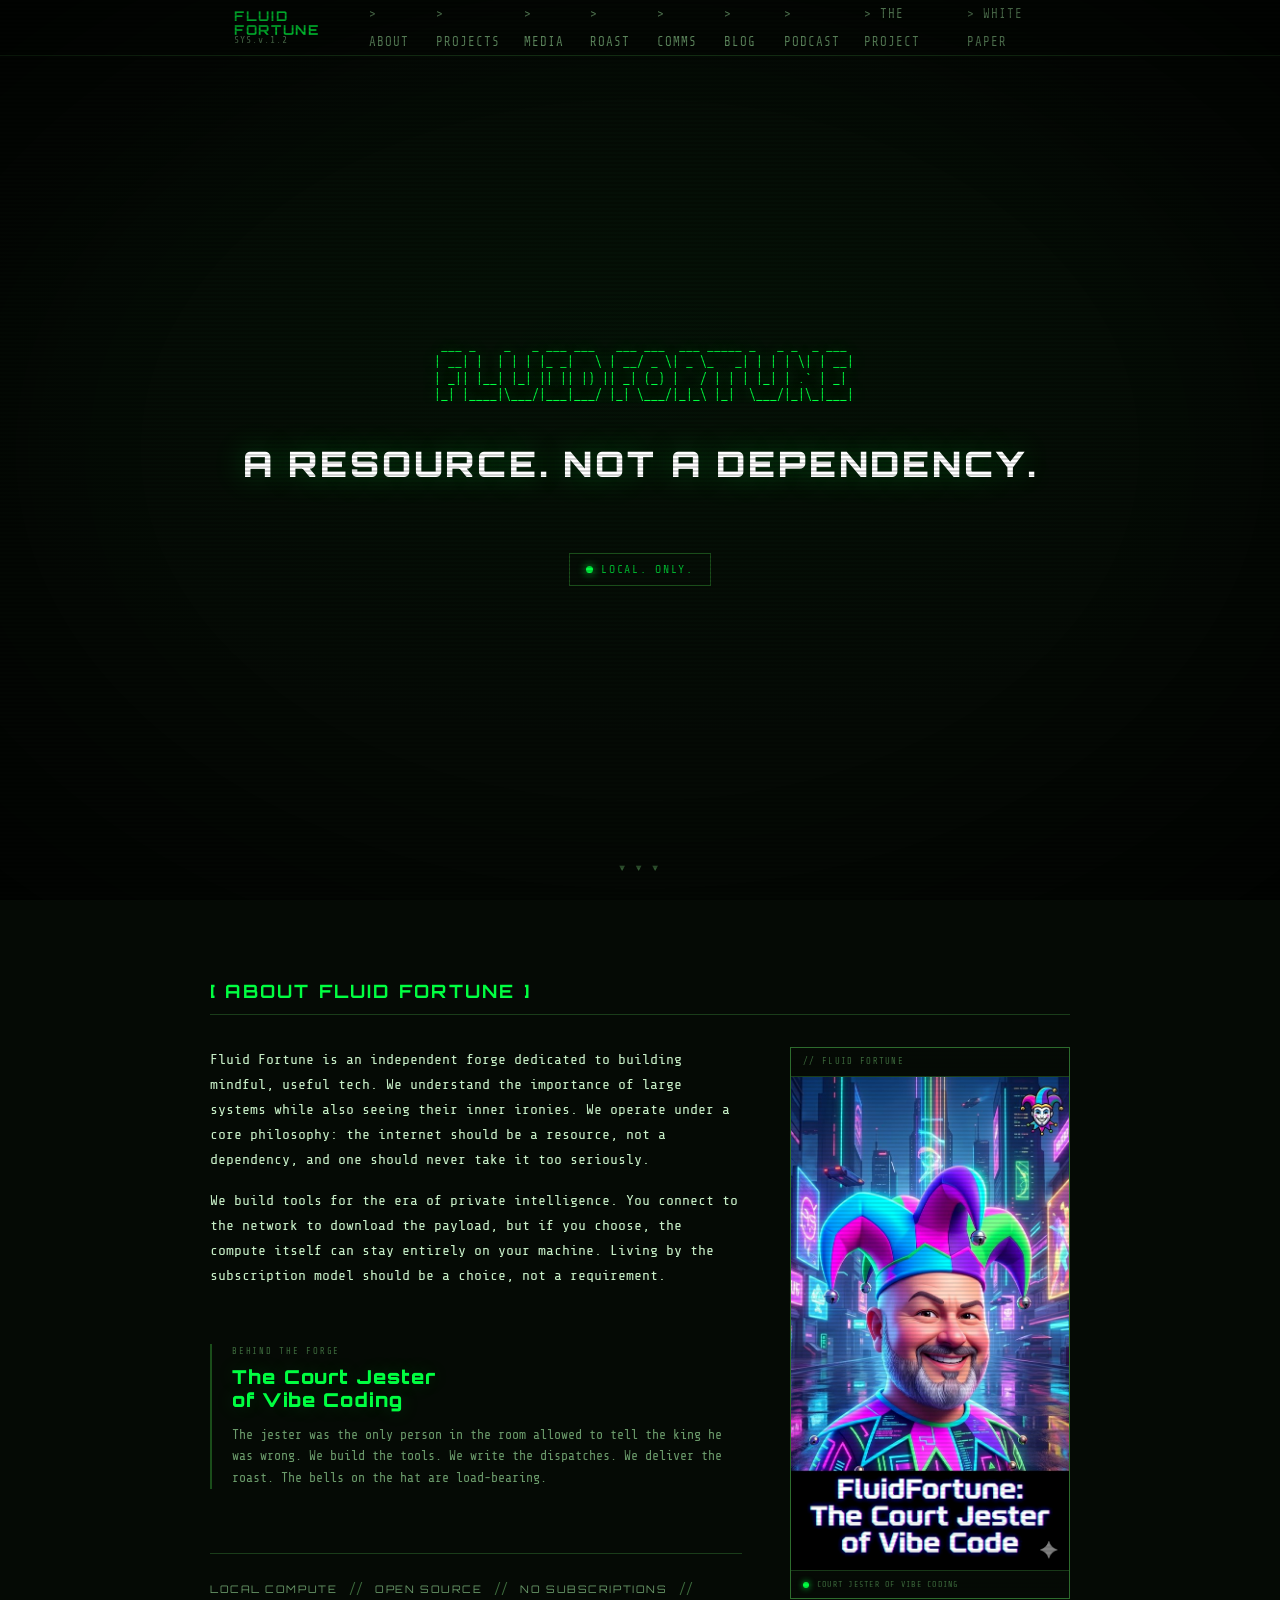
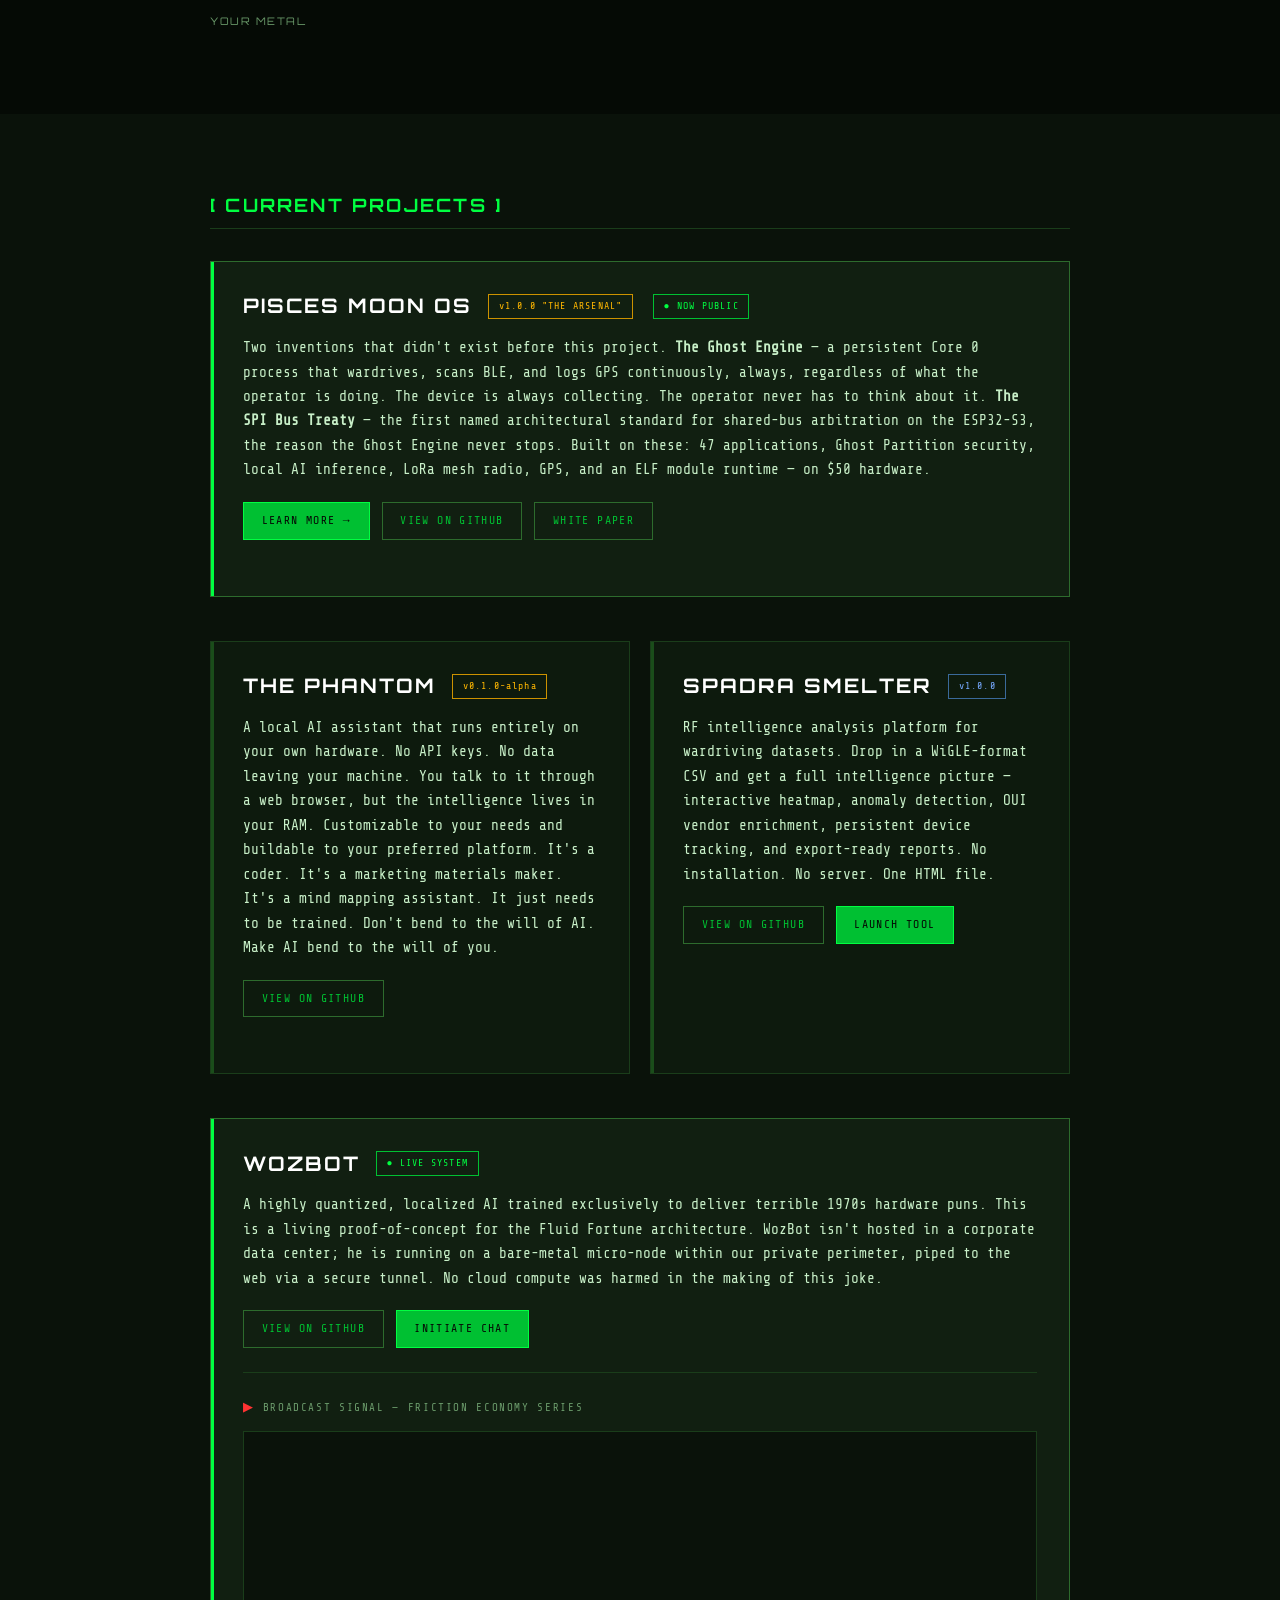
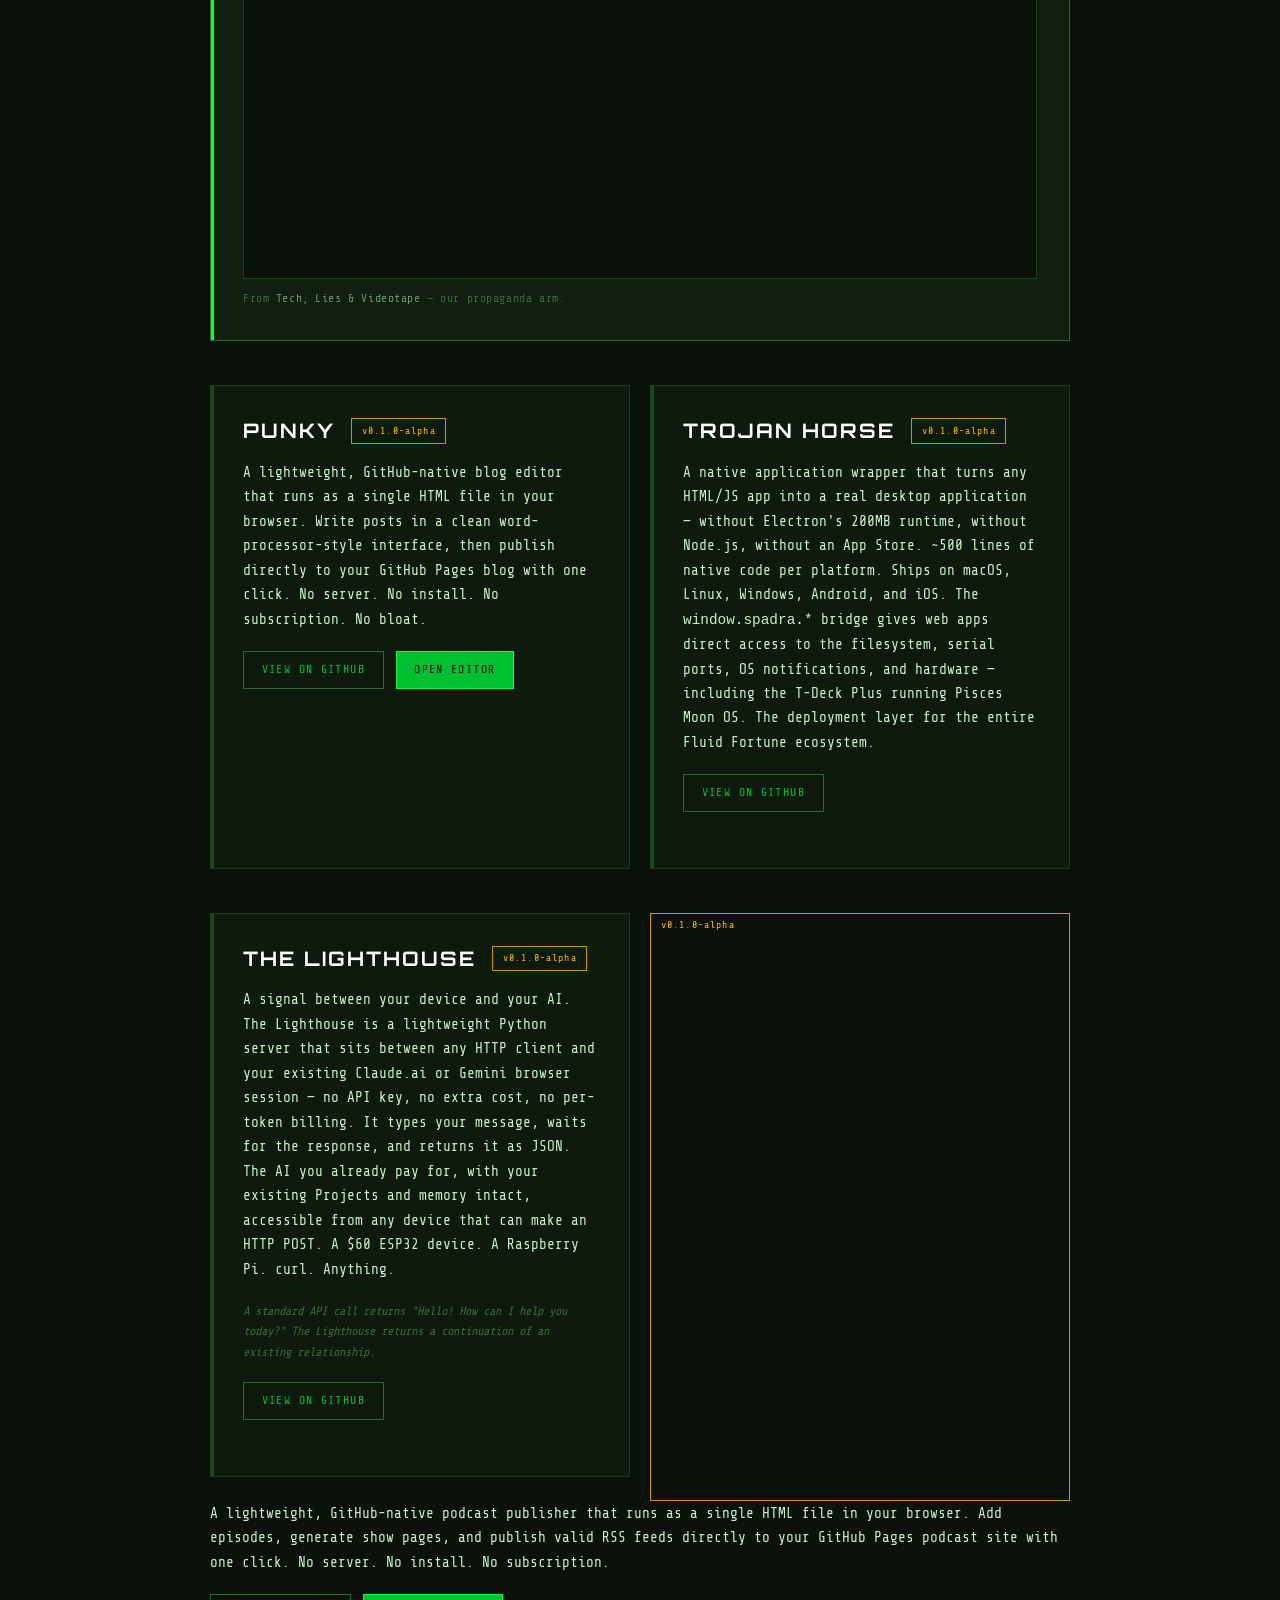
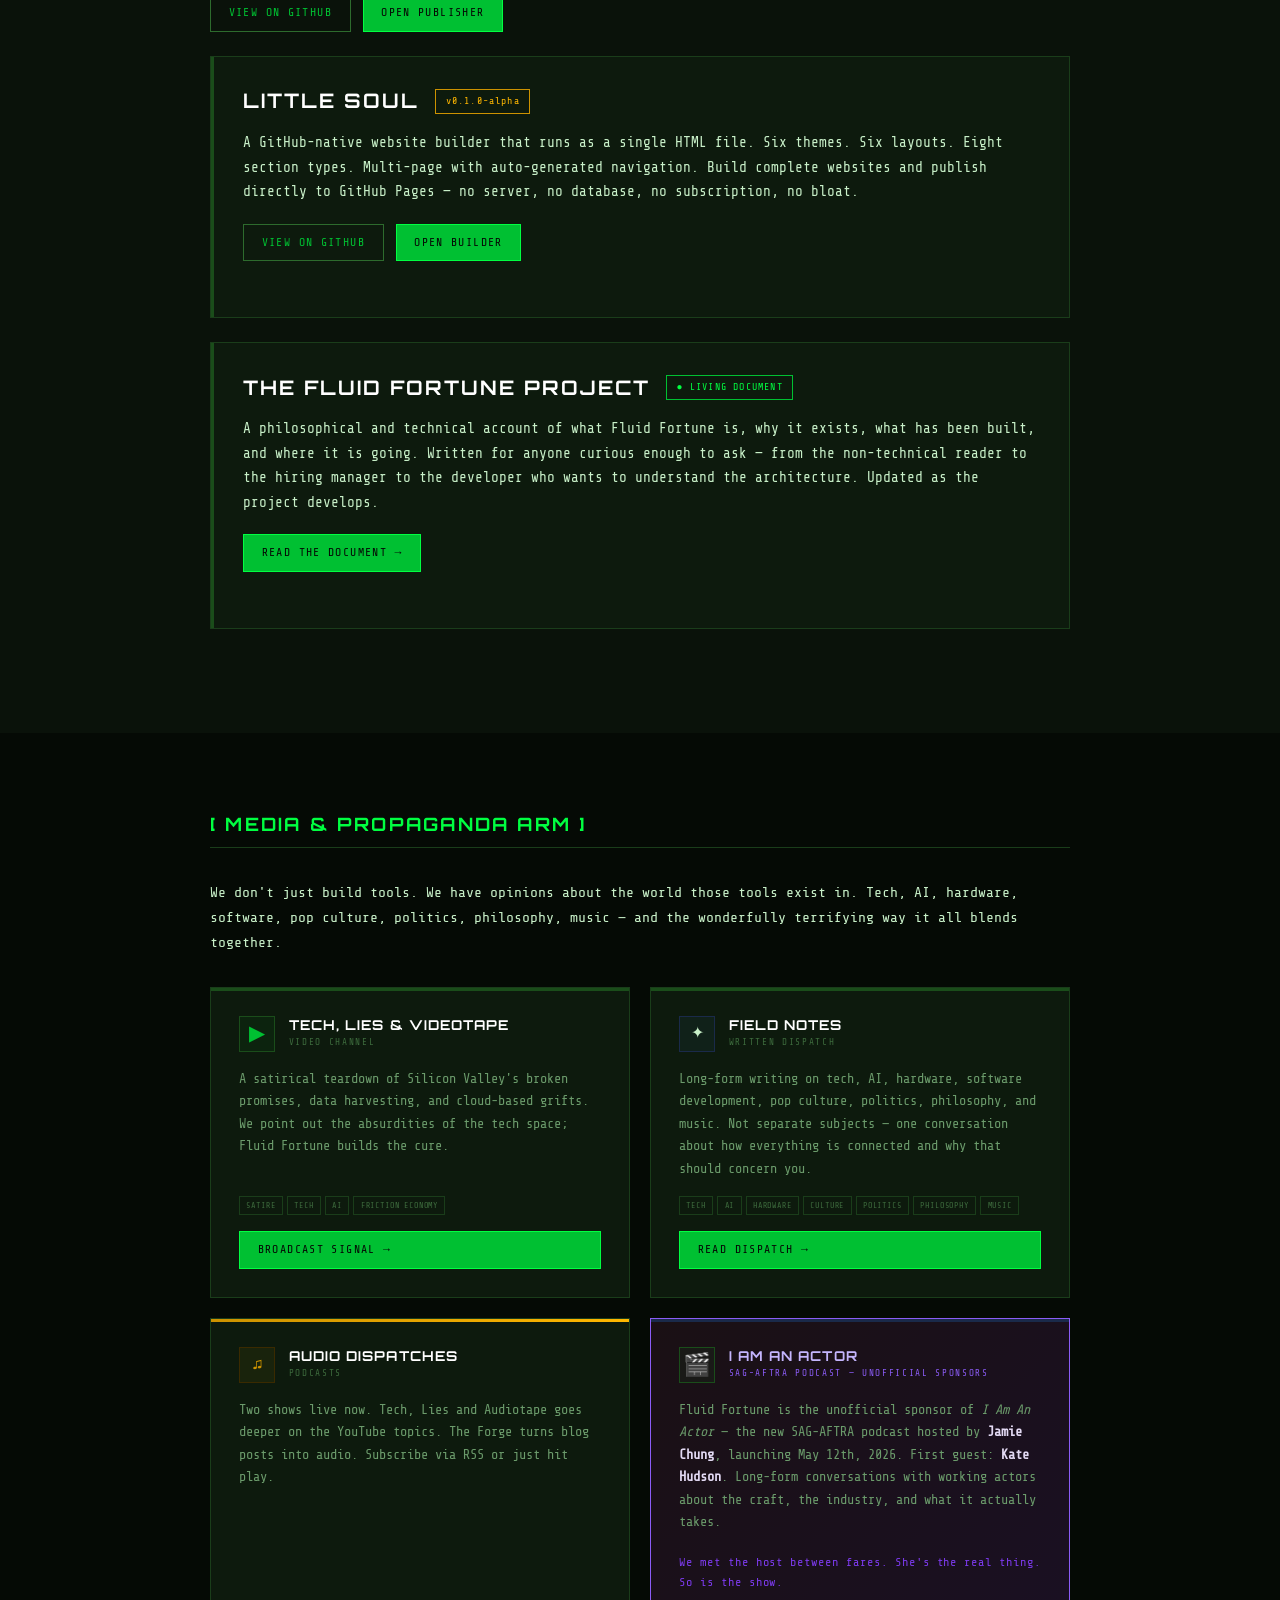
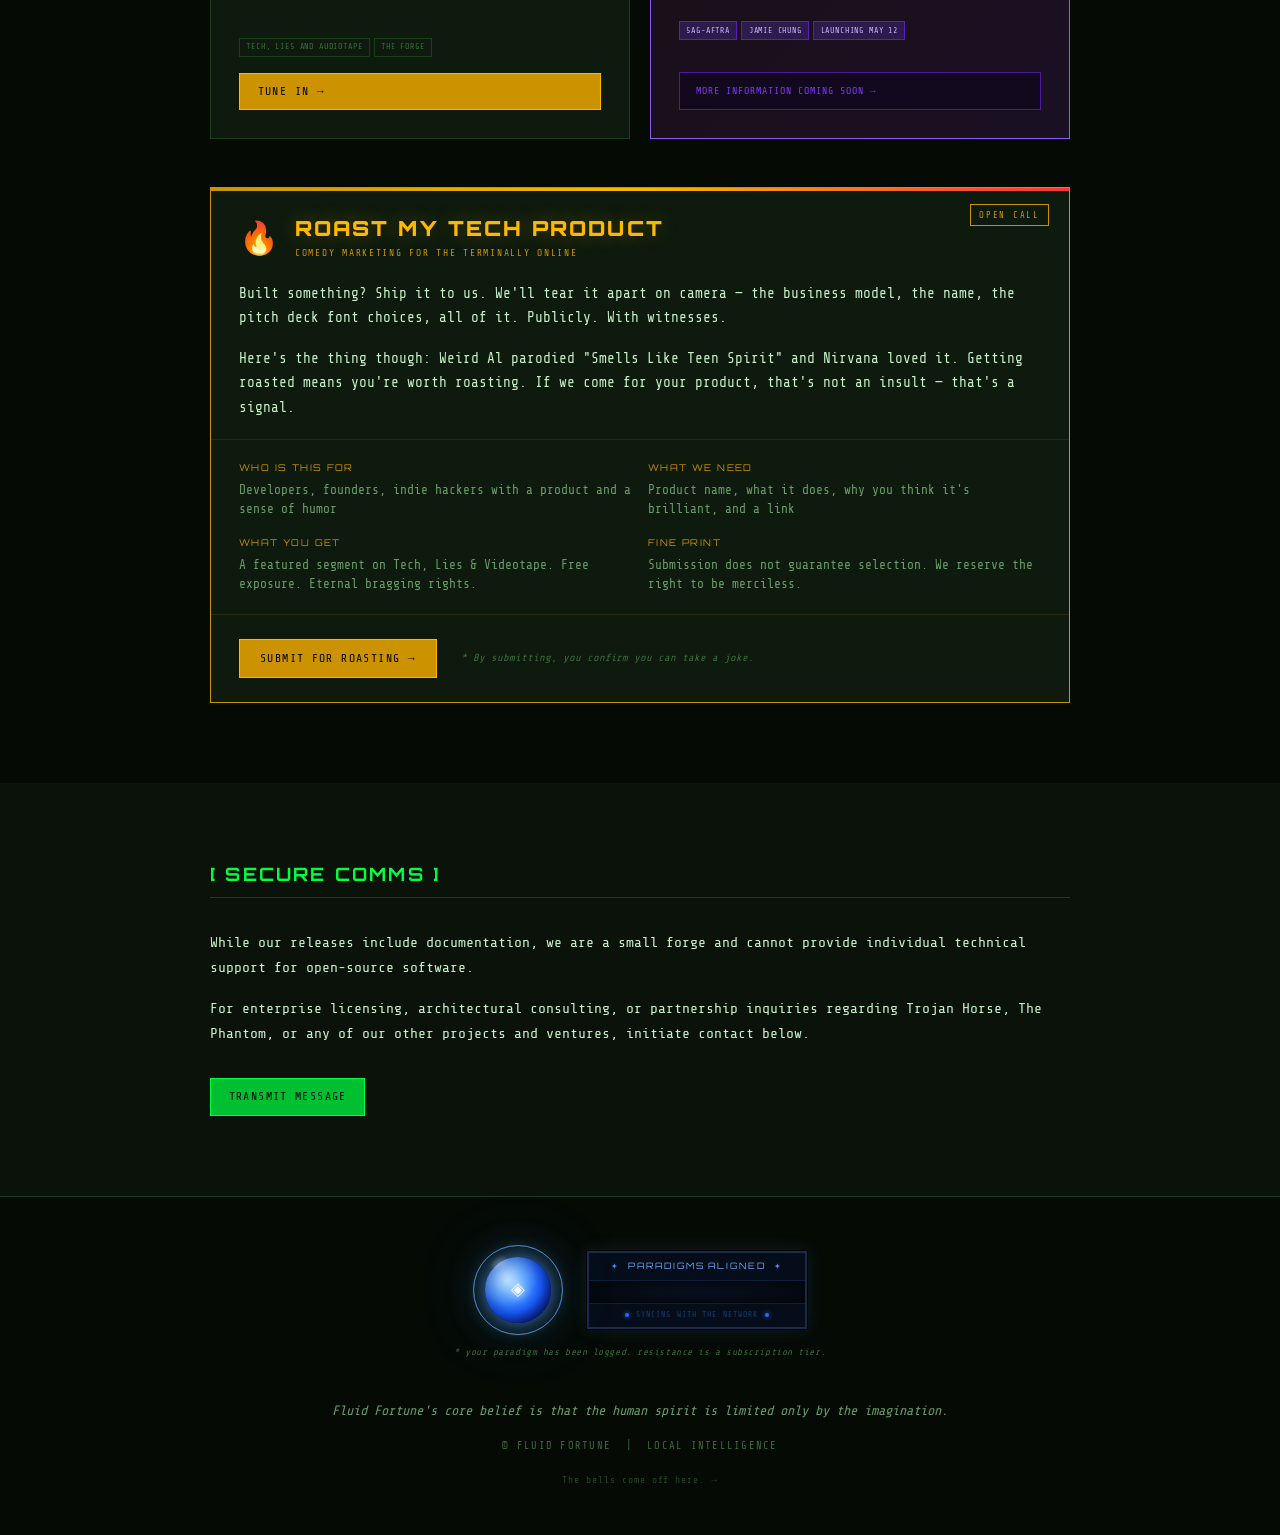
==== index.html @ b7c78b9d "Change Add Lighthouse Card Updated project card for 'THE LIGHTHOUSE' with description and links." ====
<!DOCTYPE html>
<html lang="en">
<head>
  <meta charset="UTF-8">
  <meta name="viewport" content="width=device-width, initial-scale=1.0">
  <title>Fluid Fortune | Local Intelligence</title>
  <meta name="description" content="A RESOURCE. NOT A DEPENDENCY. Independent forge building tools for the era of private intelligence.">

  <!-- Open Graph -->
  <meta property="og:type" content="website">
  <meta property="og:url" content="https://fluidfortune.com">
  <meta property="og:title" content="Fluid Fortune | Local Intelligence">
  <meta property="og:description" content="A RESOURCE. NOT A DEPENDENCY. Independent forge building tools for the era of private intelligence.">
  <meta property="og:image" content="https://fluidfortune.com/courtjester.jpg">
  <meta property="og:image:width" content="820">
  <meta property="og:image:height" content="1024">
  <meta property="og:image:alt" content="FluidFortune — The Court Jester of Vibe Coding">
  <meta property="og:site_name" content="Fluid Fortune">

  <!-- Twitter/X Card -->
  <meta name="twitter:card" content="summary_large_image">
  <meta name="twitter:title" content="Fluid Fortune | Local Intelligence">
  <meta name="twitter:description" content="A RESOURCE. NOT A DEPENDENCY. Independent forge building tools for the era of private intelligence.">
  <meta name="twitter:image" content="https://fluidfortune.com/courtjester.jpg">
  <meta name="twitter:image:alt" content="FluidFortune — The Court Jester of Vibe Coding">
  <link rel="preconnect" href="https://fonts.googleapis.com">
  <link rel="preconnect" href="https://fonts.gstatic.com" crossorigin>
  <link href="https://fonts.googleapis.com/css2?family=Share+Tech+Mono&family=Orbitron:wght@400;700;900&family=VT323&display=swap" rel="stylesheet">
  <link rel="stylesheet" href="style.css">
</head>
<body>

  <!-- Scanline overlay -->
  <div class="scanlines" aria-hidden="true"></div>
  <!-- CRT vignette -->
  <div class="vignette" aria-hidden="true"></div>

  <!-- ═══════════════════════════════════════ NAV -->
  <nav class="nav" id="nav">
    <div class="nav-inner">
      <div class="nav-logo">
        <span class="nav-logo-text">FLUID FORTUNE</span>
        <span class="nav-version">SYS.v.1.2</span>
      </div>
      <button class="nav-toggle" id="navToggle" aria-label="Toggle menu">[ MENU ]</button>
      <ul class="nav-links" id="navLinks">
        <li><a href="#about">&gt; ABOUT</a></li>
        <li><a href="#projects">&gt; PROJECTS</a></li>
        <li><a href="#media">&gt; MEDIA</a></li>
        <li><a href="#roast">&gt; ROAST</a></li>
        <li><a href="#comms">&gt; COMMS</a></li>
        <li><a href="https://blog.fluidfortune.com" target="_blank">&gt; BLOG</a></li>
        <li><a href="https://podcast.fluidfortune.com" target="_blank">&gt; PODCAST</a></li>
        <li><a href="project.html">&gt; THE PROJECT</a></li>
        <li><a href="sovereignty.html">&gt; WHITE PAPER</a></li>
      </ul>
    </div>
  </nav>

  <!-- ═══════════════════════════════════════ HERO -->
  <header class="hero" id="top">
    <div class="hero-inner">
      <div class="hero-ascii" aria-label="Fluid Fortune">
        <pre class="ascii-art" id="asciiArt">
  ___ _    _   _ ___ ___   ___ ___  ___ _____ _   _ _  _ ___ 
 | __| |  | | | |_ _|   \ | __/ _ \| _ \_   _| | | | \| | __|
 | _|| |__| |_| || || |) || _| (_) |   / | | | |_| | .` | _| 
 |_| |____|\___/|___|___/ |_| \___/|_|_\ |_|  \___/|_|\_|___|</pre>
        <div class="ascii-mobile" aria-hidden="true">FLUID<br>FORTUNE</div>
      </div>
      <div class="hero-tagline">
        <h1 class="tagline-main">A RESOURCE.<span class="tagline-break"> NOT A DEPENDENCY.</span></h1>
        <p class="tagline-sub">We use the network to gather the data.<br>But the intelligence runs on your metal.</p>
      </div>
      <div class="hero-status">
        <span class="status-dot"></span>
        <span class="status-text">LOCAL. ONLY.</span>
      </div>
    </div>
    <div class="hero-scroll-hint" aria-hidden="true">▼ ▼ ▼</div>
  </header>

  <main>

    <!-- ═══════════════════════════════════════ ABOUT -->
    <section class="section" id="about">
      <div class="section-inner">
        <h2 class="section-title">[ ABOUT FLUID FORTUNE ]</h2>
        <div class="about-layout">
          <div class="about-text">
            <div class="section-body">
              <p>Fluid Fortune is an independent forge dedicated to building mindful, useful tech. We understand the importance of large systems while also seeing their inner ironies. We operate under a core philosophy: the internet should be a resource, not a dependency, and one should never take it too seriously.</p>
              <p>We build tools for the era of private intelligence. You connect to the network to download the payload, but if you choose, the compute itself can stay entirely on your machine. Living by the subscription model should be a choice, not a requirement.</p>
            </div>
            <div class="jester-identity">
              <div class="jester-tag">BEHIND THE FORGE</div>
              <h3 class="jester-title">The Court Jester<br>of Vibe Coding</h3>
              <p class="jester-desc">The jester was the only person in the room allowed to tell the king he was wrong. We build the tools. We write the dispatches. We deliver the roast. The bells on the hat are load-bearing.</p>
            </div>
            <div class="manifesto-rail">
              <div class="rail-item">LOCAL COMPUTE</div>
              <div class="rail-divider">//</div>
              <div class="rail-item">OPEN SOURCE</div>
              <div class="rail-divider">//</div>
              <div class="rail-item">NO SUBSCRIPTIONS</div>
              <div class="rail-divider">//</div>
              <div class="rail-item">YOUR METAL</div>
            </div>
          </div>
          <div class="about-image-wrap">
            <div class="jester-frame">
              <div class="jester-frame-label">// FLUID FORTUNE</div>
              <img src="courtjester.jpg" alt="FluidFortune — The Court Jester of Vibe Coding" class="jester-img">
              <div class="jester-frame-footer">
                <span class="jester-scan"></span>
                COURT JESTER OF VIBE CODING
              </div>
            </div>
          </div>
        </div>
      </div>
    </section>

    <!-- ═══════════════════════════════════════ PROJECTS -->
    <section class="section section--dark" id="projects">
      <div class="section-inner">
        <h2 class="section-title">[ CURRENT PROJECTS ]</h2>

        <!-- PROJECT GRID — 2 col desktop, 1 col mobile, built for 4 -->
        <div class="project-grid">

          <!-- PISCES MOON OS — origin project, full width -->
          <article class="project-card project-card--wide project-card--featured" style="grid-column: 1 / -1;">
            <div class="project-header">
              <h3 class="project-name">PISCES MOON OS</h3>
              <span class="project-badge project-badge--alpha">v1.0.0 "THE ARSENAL"</span>
              <span class="project-badge project-badge--live" style="margin-left:.25rem">● NOW PUBLIC</span>
            </div>
            <p class="project-desc">Two inventions that didn't exist before this project. <strong>The Ghost Engine</strong> — a persistent Core 0 process that wardrives, scans BLE, and logs GPS continuously, always, regardless of what the operator is doing. The device is always collecting. The operator never has to think about it. <strong>The SPI Bus Treaty</strong> — the first named architectural standard for shared-bus arbitration on the ESP32-S3, the reason the Ghost Engine never stops. Built on these: 47 applications, Ghost Partition security, local AI inference, LoRa mesh radio, GPS, and an ELF module runtime — on $50 hardware.</p>
            <div class="project-links">
              <a href="pisces-moon.html" class="btn btn--primary">LEARN MORE →</a>
              <a href="https://github.com/FluidFortune/pisces-moon-os" class="btn" target="_blank" rel="noopener">VIEW ON GITHUB</a>
              <a href="sovereignty.html" class="btn" target="_blank" rel="noopener">WHITE PAPER</a>
            </div>
          </article>

          <!-- THE PHANTOM -->
          <article class="project-card">
            <div class="project-header">
              <h3 class="project-name">THE PHANTOM</h3>
              <span class="project-badge project-badge--alpha">v0.1.0-alpha</span>
            </div>
            <p class="project-desc">A local AI assistant that runs entirely on your own hardware. No API keys. No data leaving your machine. You talk to it through a web browser, but the intelligence lives in your RAM. Customizable to your needs and buildable to your preferred platform. It's a coder. It's a marketing materials maker. It's a mind mapping assistant. It just needs to be trained. Don't bend to the will of AI. Make AI bend to the will of you.</p>
            <div class="project-links">
              <a href="https://github.com/FluidFortune/The-Phantom" class="btn" target="_blank" rel="noopener">VIEW ON GITHUB</a>
            </div>
          </article>

          <!-- SPADRA SMELTER -->
          <article class="project-card">
            <div class="project-header">
              <h3 class="project-name">SPADRA SMELTER</h3>
              <span class="project-badge project-badge--version">v1.0.0</span>
            </div>
            <p class="project-desc">RF intelligence analysis platform for wardriving datasets. Drop in a WiGLE-format CSV and get a full intelligence picture — interactive heatmap, anomaly detection, OUI vendor enrichment, persistent device tracking, and export-ready reports. No installation. No server. One HTML file.</p>
            <div class="project-links">
              <a href="https://github.com/FluidFortune/spadra_smelter" class="btn" target="_blank" rel="noopener">VIEW ON GITHUB</a>
              <a href="https://spadra-smelter.fluidfortune.com" class="btn btn--primary" target="_blank" rel="noopener">LAUNCH TOOL</a>
            </div>
          </article>

          <!-- WOZBOT — spans full width to accommodate the video -->
          <article class="project-card project-card--featured project-card--wide" id="wozbot">
            <div class="project-header">
              <h3 class="project-name">WOZBOT</h3>
              <span class="project-badge project-badge--live">● LIVE SYSTEM</span>
            </div>
            <p class="project-desc">A highly quantized, localized AI trained exclusively to deliver terrible 1970s hardware puns. This is a living proof-of-concept for the Fluid Fortune architecture. WozBot isn't hosted in a corporate data center; he is running on a bare-metal micro-node within our private perimeter, piped to the web via a secure tunnel. No cloud compute was harmed in the making of this joke.</p>
            <div class="project-links">
              <a href="https://github.com/fluidfortune/wozbot" class="btn" target="_blank" rel="noopener">VIEW ON GITHUB</a>
              <a href="https://wozbot.fluidfortune.com" class="btn btn--primary" target="_blank" rel="noopener">INITIATE CHAT</a>
            </div>
            <div class="video-block">
              <div class="video-block-label">
                <span class="label-icon">▶</span>
                BROADCAST SIGNAL — FRICTION ECONOMY SERIES
              </div>
              <div class="video-wrapper" id="videoWrapper">
                <iframe
                  src="https://www.youtube.com/embed/uBRtHnzRDLo"
                  title="Friction Economy — WozBot | Tech, Lies &amp; Videotape"
                  frameborder="0"
                  allow="accelerometer; autoplay; clipboard-write; encrypted-media; gyroscope; picture-in-picture; web-share"
                  allowfullscreen>
                </iframe>
              </div>
              <div class="video-block-footer">
                From <a href="https://techliesandvideotape.com" target="_blank" rel="noopener">Tech, Lies &amp; Videotape</a> — our propaganda arm.
              </div>
            </div>
          </article>

          <!-- PUNKY -->
          <article class="project-card">
            <div class="project-header">
              <h3 class="project-name">PUNKY</h3>
              <span class="project-badge project-badge--alpha">v0.1.0-alpha</span>
            </div>
            <p class="project-desc">A lightweight, GitHub-native blog editor that runs as a single HTML file in your browser. Write posts in a clean word-processor-style interface, then publish directly to your GitHub Pages blog with one click. No server. No install. No subscription. No bloat.</p>
            <div class="project-links">
              <a href="https://github.com/FluidFortune/punky" class="btn" target="_blank" rel="noopener">VIEW ON GITHUB</a>
              <a href="https://punky.fluidfortune.com" class="btn btn--primary" target="_blank" rel="noopener">OPEN EDITOR</a>
            </div>
          </article>

          <!-- TROJAN HORSE -->
          <article class="project-card">
            <div class="project-header">
              <h3 class="project-name">TROJAN HORSE</h3>
              <span class="project-badge project-badge--alpha">v0.1.0-alpha</span>
            </div>
            <p class="project-desc">A native application wrapper that turns any HTML/JS app into a real desktop application — without Electron's 200MB runtime, without Node.js, without an App Store. ~500 lines of native code per platform. Ships on macOS, Linux, Windows, Android, and iOS. The <code>window.spadra.*</code> bridge gives web apps direct access to the filesystem, serial ports, OS notifications, and hardware — including the T-Deck Plus running Pisces Moon OS. The deployment layer for the entire Fluid Fortune ecosystem.</p>
            <div class="project-links">
              <a href="https://github.com/FluidFortune/trojan-horse" class="btn" target="_blank" rel="noopener">VIEW ON GITHUB</a>
            </div>
          </article>

          <!-- THE LIGHTHOUSE -->
          <article class="project-card">
            <div class="project-header">
              <h3 class="project-name">THE LIGHTHOUSE</h3>
              <span class="project-badge project-badge--alpha">v0.1.0-alpha</span>
            </div>
            <p class="project-desc">A signal between your device and your AI. The Lighthouse is a lightweight Python server that sits between any HTTP client and your existing Claude.ai or Gemini browser session — no API key, no extra cost, no per-token billing. It types your message, waits for the response, and returns it as JSON. The AI you already pay for, with your existing Projects and memory intact, accessible from any device that can make an HTTP POST. A $60 ESP32 device. A Raspberry Pi. curl. Anything.</p>
            <p class="project-desc" style="font-size:.75rem;font-style:italic;color:var(--text-muted)">A standard API call returns "Hello! How can I help you today?" The Lighthouse returns a continuation of an existing relationship.</p>
            <div class="project-links">
              <a href="https://github.com/FluidFortune/the-lighthouse" class="btn" target="_blank" rel="noopener">VIEW ON GITHUB</a>
            </div>
          </article>
              <span class="project-badge project-badge--alpha">v0.1.0-alpha</span>
            </div>
            <p class="project-desc">A lightweight, GitHub-native podcast publisher that runs as a single HTML file in your browser. Add episodes, generate show pages, and publish valid RSS feeds directly to your GitHub Pages podcast site with one click. No server. No install. No subscription.</p>
            <div class="project-links">
              <a href="https://github.com/FluidFortune/static" class="btn" target="_blank" rel="noopener">VIEW ON GITHUB</a>
              <a href="https://static.fluidfortune.com" class="btn btn--primary" target="_blank" rel="noopener">OPEN PUBLISHER</a>
            </div>
          </article>

          <!-- LITTLE SOUL -->
          <article class="project-card">
            <div class="project-header">
              <h3 class="project-name">LITTLE SOUL</h3>
              <span class="project-badge project-badge--alpha">v0.1.0-alpha</span>
            </div>
            <p class="project-desc">A GitHub-native website builder that runs as a single HTML file. Six themes. Six layouts. Eight section types. Multi-page with auto-generated navigation. Build complete websites and publish directly to GitHub Pages — no server, no database, no subscription, no bloat.</p>
            <div class="project-links">
              <a href="https://github.com/FluidFortune/little-soul" class="btn" target="_blank" rel="noopener">VIEW ON GITHUB</a>
              <a href="https://little-soul.fluidfortune.com" class="btn btn--primary" target="_blank" rel="noopener">OPEN BUILDER</a>
            </div>
          </article>

          <!-- THE PROJECT — living document, spans full width -->
          <article class="project-card project-card--wide" style="grid-column: 1 / -1;">
            <div class="project-header">
              <h3 class="project-name">THE FLUID FORTUNE PROJECT</h3>
              <span class="project-badge project-badge--live">● LIVING DOCUMENT</span>
            </div>
            <p class="project-desc">A philosophical and technical account of what Fluid Fortune is, why it exists, what has been built, and where it is going. Written for anyone curious enough to ask — from the non-technical reader to the hiring manager to the developer who wants to understand the architecture. Updated as the project develops.</p>
            <div class="project-links">
              <a href="project.html" class="btn btn--primary">READ THE DOCUMENT →</a>
            </div>
          </article>

        </div><!-- /project-grid -->
      </div>
    </section>

    <!-- ═══════════════════════════════════════ MEDIA -->
    <section class="section" id="media">
      <div class="section-inner">

        <h2 class="section-title">[ MEDIA &amp; PROPAGANDA ARM ]</h2>
        <div class="section-body">
          <p>We don't just build tools. We have opinions about the world those tools exist in. Tech, AI, hardware, software, pop culture, politics, philosophy, music — and the wonderfully terrifying way it all blends together.</p>
        </div>

        <!-- Side-by-side media cards -->
        <div class="media-grid">

          <!-- Tech, Lies & Videotape — full width row 1 -->
          <div class="media-card media-card--wide">
            <div class="media-card-header">
              <div class="media-card-icon">▶</div>
              <div>
                <h3 class="media-card-title">TECH, LIES &amp; VIDEOTAPE</h3>
                <p class="media-card-sub">VIDEO CHANNEL</p>
              </div>
            </div>
            <p class="media-card-desc">A satirical teardown of Silicon Valley's broken promises, data harvesting, and cloud-based grifts. We point out the absurdities of the tech space; Fluid Fortune builds the cure.</p>
            <div class="media-card-tags">
              <span>SATIRE</span><span>TECH</span><span>AI</span><span>FRICTION ECONOMY</span>
            </div>
            <a href="https://techliesandvideotape.com" class="btn btn--primary" target="_blank" rel="noopener">BROADCAST SIGNAL →</a>
          </div>

          <!-- The Blog — row 2 left -->
          <div class="media-card">
            <div class="media-card-header">
              <div class="media-card-icon media-card-icon--blog">✦</div>
              <div>
                <h3 class="media-card-title">FIELD NOTES</h3>
                <p class="media-card-sub">WRITTEN DISPATCH</p>
              </div>
            </div>
            <p class="media-card-desc">Long-form writing on tech, AI, hardware, software development, pop culture, politics, philosophy, and music. Not separate subjects — one conversation about how everything is connected and why that should concern you.</p>
            <div class="media-card-tags">
              <span>TECH</span><span>AI</span><span>HARDWARE</span><span>CULTURE</span><span>POLITICS</span><span>PHILOSOPHY</span><span>MUSIC</span>
            </div>
            <a href="https://blog.fluidfortune.com" class="btn btn--primary" target="_blank" rel="noopener">READ DISPATCH →</a>
          </div>

          <!-- Podcasts — row 2 right -->
          <div class="media-card media-card--amber">
            <div class="media-card-header">
              <div class="media-card-icon media-card-icon--podcast">♫</div>
              <div>
                <h3 class="media-card-title">AUDIO DISPATCHES</h3>
                <p class="media-card-sub">PODCASTS</p>
              </div>
            </div>
            <p class="media-card-desc">Two shows live now. Tech, Lies and Audiotape goes deeper on the YouTube topics. The Forge turns blog posts into audio. Subscribe via RSS or just hit play.</p>
            <div class="media-card-tags">
              <span>TECH, LIES AND AUDIOTAPE</span><span>THE FORGE</span>
            </div>
            <a href="https://podcast.fluidfortune.com" class="btn btn--primary btn--amber" target="_blank" rel="noopener">TUNE IN →</a>
          </div>

          <!-- UNOFFICIAL SPONSOR — I AM AN ACTOR -->
          <div class="media-card media-card--wide" style="border-color:#8b5cf6;background:linear-gradient(135deg,#1a1014 0%,#1a1025 100%)">
            <div class="media-card-header">
              <div class="media-card-icon" style="color:#8b5cf6;font-size:1.4rem">🎬</div>
              <div>
                <h3 class="media-card-title" style="color:#c4b5fd">I AM AN ACTOR</h3>
                <p class="media-card-sub" style="color:#8b5cf6">SAG-AFTRA PODCAST — UNOFFICIAL SPONSORS</p>
              </div>
            </div>
            <p class="media-card-desc">Fluid Fortune is the unofficial sponsor of <em>I Am An Actor</em> — the new SAG-AFTRA podcast hosted by <strong style="color:#e2d9f3">Jamie Chung</strong>, launching May 12th, 2026. First guest: <strong style="color:#e2d9f3">Kate Hudson</strong>. Long-form conversations with working actors about the craft, the industry, and what it actually takes.</p>
            <p class="media-card-desc" style="font-size:.75rem;color:#7c3aed;font-family:var(--font-mono);letter-spacing:.08em;margin-top:.25rem">We met the host between fares. She's the real thing. So is the show.</p>
            <div class="media-card-tags" style="margin-top:.75rem">
              <span style="background:#2d1b4e;color:#c4b5fd;border-color:#5b21b6">SAG-AFTRA</span>
              <span style="background:#2d1b4e;color:#c4b5fd;border-color:#5b21b6">JAMIE CHUNG</span>
              <span style="background:#2d1b4e;color:#c4b5fd;border-color:#5b21b6">LAUNCHING MAY 12</span>
            </div>
            <div style="margin-top:1rem;padding:.6rem 1rem;background:#12091f;border:1px solid #4c1d95;font-family:var(--font-mono);font-size:.62rem;color:#7c3aed;letter-spacing:.1em">
              MORE INFORMATION COMING SOON →
            </div>
          </div>

        </div><!-- /media-grid -->

        <!-- ─── ROAST MY TECH PRODUCT ─── -->
        <div class="roast-block" id="roast">
          <div class="roast-header">
            <div class="roast-flame" aria-hidden="true">🔥</div>
            <div>
              <h3 class="roast-title">ROAST MY TECH PRODUCT</h3>
              <p class="roast-subtitle">COMEDY MARKETING FOR THE TERMINALLY ONLINE</p>
            </div>
          </div>

          <div class="roast-body">
            <p>Built something? Ship it to us. We'll tear it apart on camera — the business model, the name, the pitch deck font choices, all of it. Publicly. With witnesses.</p>
            <p>Here's the thing though: Weird Al parodied "Smells Like Teen Spirit" and Nirvana loved it. Getting roasted means you're worth roasting. If we come for your product, that's not an insult — that's a signal.</p>
          </div>

          <div class="roast-terms">
            <div class="roast-term">
              <span class="term-label">WHO IS THIS FOR</span>
              <span class="term-value">Developers, founders, indie hackers with a product and a sense of humor</span>
            </div>
            <div class="roast-term">
              <span class="term-label">WHAT WE NEED</span>
              <span class="term-value">Product name, what it does, why you think it's brilliant, and a link</span>
            </div>
            <div class="roast-term">
              <span class="term-label">WHAT YOU GET</span>
              <span class="term-value">A featured segment on Tech, Lies &amp; Videotape. Free exposure. Eternal bragging rights.</span>
            </div>
            <div class="roast-term">
              <span class="term-label">FINE PRINT</span>
              <span class="term-value">Submission does not guarantee selection. We reserve the right to be merciless.</span>
            </div>
          </div>

          <div class="roast-cta">
            <a href="mailto:roast@fluidfortune.com?subject=Roast%20My%20Tech%20Product%20%E2%80%94%20%5BYour%20Product%20Name%5D&body=Product%20Name:%0AWhat%20it%20does:%0AWhy%20it%27s%20brilliant:%0ALink:" class="btn btn--roast">
              SUBMIT FOR ROASTING →
            </a>
            <p class="roast-disclaimer">* By submitting, you confirm you can take a joke.</p>
          </div>
        </div>

      </div>
    </section>

    <!-- ═══════════════════════════════════════ COMMS -->
    <section class="section section--dark" id="comms">
      <div class="section-inner">
        <h2 class="section-title">[ SECURE COMMS ]</h2>
        <div class="section-body">
          <p>While our releases include documentation, we are a small forge and cannot provide individual technical support for open-source software.</p>
          <p>For enterprise licensing, architectural consulting, or partnership inquiries regarding Trojan Horse, The Phantom, or any of our other projects and ventures, initiate contact below.</p>
        </div>
        <a href="mailto:forge@fluidfortune.com" class="btn btn--primary">TRANSMIT MESSAGE</a>
      </div>
    </section>

  </main>

  <!-- ═══════════════════════════════════════ FOOTER -->
  <footer class="footer">
    <div class="footer-inner">

      <!-- ☢ PAGE COUNTER — tacky by design, awesome by execution -->
      <div class="counter-widget" aria-label="Paradigms aligned counter">

        <div class="orb-counter">

          <!-- The Orb -->
          <div class="orb-wrap" aria-hidden="true">
            <div class="orb-ring orb-ring--3"></div>
            <div class="orb-ring orb-ring--2"></div>
            <div class="orb-ring orb-ring--1"></div>
            <div class="orb-core">
              <div class="orb-inner-glow"></div>
              <div class="orb-symbol">◈</div>
            </div>
            <div class="orb-lens"></div>
          </div>

          <!-- The tacky counter box -->
          <div class="orb-panel">
            <div class="orb-panel-top">
              <span class="orb-blink" aria-hidden="true">✦</span>
              <span class="orb-panel-title">PARADIGMS ALIGNED</span>
              <span class="orb-blink" aria-hidden="true" style="animation-delay:.6s">✦</span>
            </div>
            <div class="orb-digits-wrap">
              <div class="orb-digits" id="counterDigits">
                <!-- injected by JS -->
              </div>
            </div>
            <div class="orb-panel-bottom">
              <span class="orb-dot"></span>
              <span>SYNCING WITH THE NETWORK</span>
              <span class="orb-dot" style="animation-delay:.5s"></span>
            </div>
          </div>

        </div>

        <p class="counter-fine-print">* your paradigm has been logged. resistance is a subscription tier.</p>
      </div>

      <p class="footer-creed">Fluid Fortune's core belief is that the human spirit is limited only by the imagination.</p>
      <p class="footer-copy">© <span id="year"></span> FLUID FORTUNE &nbsp;|&nbsp; LOCAL INTELLIGENCE</p>
      <p class="footer-copy" style="margin-top:.5rem;font-size:.6rem;opacity:.6"><a href="https://portfolio.fluidfortune.com" style="color:inherit;text-decoration:none;letter-spacing:.1em">The bells come off here. →</a></p>
    </div>
  </footer>

  <script>
    // Year
    document.getElementById('year').textContent = new Date().getFullYear();

    // Mobile nav toggle — hardened
    const toggle = document.getElementById('navToggle');
    const links  = document.getElementById('navLinks');

    toggle.addEventListener('click', function(e) {
      e.stopPropagation();
      const isOpen = links.classList.toggle('nav-links--open');
      toggle.textContent = isOpen ? '[ CLOSE ]' : '[ MENU ]';
    });

    // Close on link click
    links.querySelectorAll('a').forEach(a => {
      a.addEventListener('click', () => {
        links.classList.remove('nav-links--open');
        toggle.textContent = '[ MENU ]';
      });
    });

    // Close on outside tap (mobile)
    document.addEventListener('click', function(e) {
      if (!toggle.contains(e.target) && !links.contains(e.target)) {
        links.classList.remove('nav-links--open');
        toggle.textContent = '[ MENU ]';
      }
    });

    // Sticky nav shadow on scroll
    const nav = document.getElementById('nav');
    window.addEventListener('scroll', () => {
      nav.classList.toggle('nav--scrolled', window.scrollY > 40);
    });

    // Intersection observer — fade-in sections
    const observer = new IntersectionObserver((entries) => {
      entries.forEach(e => {
        if (e.isIntersecting) {
          e.target.classList.add('visible');
          observer.unobserve(e.target);
        }
      });
    }, { threshold: 0.1 });

    document.querySelectorAll('.section, .project-card').forEach(el => {
      el.classList.add('fade-target');
      observer.observe(el);
    });

    // ── PAGE COUNTER ──
    (function() {
      const KEY = 'ff_visit_count';
      // Seed at a plausible "already had some visitors" number so it
      // doesn't start at 0000001 on day one — adjust seed as you like
      const SEED = 1138;
      let count = parseInt(localStorage.getItem(KEY) || '0', 10);
      if (count < SEED) count = SEED;
      count++;
      localStorage.setItem(KEY, count);

      const digits = String(count).padStart(7, '0').split('');
      const container = document.getElementById('counterDigits');
      if (!container) return;

      digits.forEach((d, i) => {
        const cell = document.createElement('span');
        cell.className = 'counter-digit';
        cell.setAttribute('data-digit', d);
        cell.textContent = d;
        // stagger the flicker slightly per digit
        cell.style.animationDelay = (i * 0.07) + 's';
        container.appendChild(cell);
      });
    })();

    const tagline = document.querySelector('.tagline-main');
    if (tagline) {
      const cursor = document.createElement('span');
      cursor.className = 'cursor-blink';
      cursor.textContent = '_';
      tagline.appendChild(cursor);
    }

    // Typewriter effect on hero sub
    const sub = document.querySelector('.tagline-sub');
    if (sub) {
      co
---- style.css ----
/* ═══════════════════════════════════════════════════════════
   FLUID FORTUNE — style.css
   Terminal / CRT aesthetic. Dark. Intentional.
═══════════════════════════════════════════════════════════ */

:root {
  --black:      #050a05;
  --deep:       #0a120a;
  --surface:    #0d1a0d;
  --panel:      #111f11;
  --green:      #00ff41;
  --green-dim:  #00c032;
  --green-mute: #1a4d1a;
  --green-glow: rgba(0, 255, 65, 0.15);
  --amber:      #ffb700;
  --amber-dim:  #cc9200;
  --red:        #ff3333;
  --text:       #c8f0c8;
  --text-dim:   #6b9b6b;
  --text-muted: #3d6b3d;
  --border:     #1a3d1a;
  --border-bright: #2d6b2d;

  --font-mono:    'Share Tech Mono', 'Courier New', monospace;
  --font-display: 'Orbitron', 'Share Tech Mono', monospace;
  --font-vt:      'VT323', monospace;

  --nav-h: 56px;
  --max-w: 860px;
  --gap:   2rem;
}

/* ── RESET ── */
*, *::before, *::after { box-sizing: border-box; margin: 0; padding: 0; }
html { scroll-behavior: smooth; font-size: 16px; }

body {
  background: var(--black);
  color: var(--text);
  font-family: var(--font-mono);
  line-height: 1.7;
  min-height: 100vh;
  overflow-x: hidden;
  position: relative;
}

/* ── SCANLINES ── */
.scanlines {
  pointer-events: none;
  position: fixed;
  inset: 0;
  z-index: 9999;
  background: repeating-linear-gradient(
    to bottom,
    transparent,
    transparent 2px,
    rgba(0,0,0,0.18) 2px,
    rgba(0,0,0,0.18) 4px
  );
}

/* ── VIGNETTE ── */
.vignette {
  pointer-events: none;
  position: fixed;
  inset: 0;
  z-index: 9998;
  background: radial-gradient(
    ellipse at center,
    transparent 55%,
    rgba(0,0,0,0.65) 100%
  );
}

/* ── TYPOGRAPHY ── */
h1, h2, h3 { font-family: var(--font-display); letter-spacing: 0.08em; line-height: 1.2; }
a { color: var(--green); text-decoration: none; transition: color 0.2s, text-shadow 0.2s; }
a:hover { color: #fff; text-shadow: 0 0 8px var(--green); }
p { margin-bottom: 1rem; }
p:last-child { margin-bottom: 0; }

/* ── NAV ── */
.nav {
  position: fixed;
  top: 0; left: 0; right: 0;
  z-index: 1000;
  height: var(--nav-h);
  background: rgba(5, 10, 5, 0.92);
  border-bottom: 1px solid var(--border);
  backdrop-filter: blur(4px);
  transition: border-color 0.3s, box-shadow 0.3s;
}
.nav--scrolled {
  border-bottom-color: var(--green-dim);
  box-shadow: 0 0 20px rgba(0, 200, 50, 0.1);
}
.nav-inner {
  max-width: var(--max-w);
  margin: 0 auto;
  padding: 0 1.5rem;
  height: 100%;
  display: flex;
  align-items: center;
  justify-content: space-between;
  gap: 1rem;
}
.nav-logo { display: flex; flex-direction: column; gap: 0; line-height: 1; }
.nav-logo-text { font-family: var(--font-display); font-size: 0.85rem; font-weight: 700; color: var(--green); letter-spacing: 0.12em; }
.nav-version { font-size: 0.6rem; color: var(--text-dim); letter-spacing: 0.1em; }
.nav-toggle {
  display: none;
  background: none;
  border: 1px solid var(--border-bright);
  color: var(--green);
  font-family: var(--font-mono);
  font-size: 0.8rem;
  padding: 0.3rem 0.7rem;
  cursor: pointer;
  letter-spacing: 0.05em;
  transition: background 0.2s, color 0.2s;
}
.nav-toggle:hover { background: var(--green-mute); }
.nav-links { list-style: none; display: flex; gap: 1.5rem; }
.nav-links a { font-size: 0.78rem; color: var(--text-dim); letter-spacing: 0.08em; transition: color 0.2s; }
.nav-links a:hover { color: var(--green); text-shadow: none; }

/* ── HERO ── */
.hero {
  min-height: 100vh;
  display: flex;
  flex-direction: column;
  align-items: center;
  justify-content: center;
  padding: calc(var(--nav-h) + 2rem) 1.5rem 4rem;
  text-align: center;
  position: relative;
  background:
    radial-gradient(ellipse 80% 60% at 50% 40%, rgba(0,80,20,0.12) 0%, transparent 70%),
    var(--black);
}

.hero-inner { max-width: var(--max-w); width: 100%; }

/* ASCII */
.ascii-art {
  font-family: var(--font-mono);
  font-size: clamp(0.38rem, 1.1vw, 0.78rem);
  color: var(--green);
  text-shadow: 0 0 12px rgba(0, 255, 65, 0.5);
  white-space: pre;
  overflow-x: auto;
  line-height: 1.3;
  margin-bottom: 2.5rem;
  animation: flicker 8s infinite;
}
.ascii-mobile {
  display: none;
  font-family: var(--font-display);
  font-size: 2.8rem;
  font-weight: 900;
  color: var(--green);
  text-shadow: 0 0 20px rgba(0, 255, 65, 0.6);
  letter-spacing: 0.1em;
  line-height: 1.1;
  margin-bottom: 2rem;
}

.tagline-main {
  font-size: clamp(1.4rem, 4vw, 2.2rem);
  color: #fff;
  text-shadow: 0 0 30px rgba(0, 255, 65, 0.3);
  margin-bottom: 1rem;
  font-weight: 900;
}
.tagline-break { display: inline; }
.cursor-blink {
  color: var(--green);
  animation: blink 1s step-end infinite;
  margin-left: 2px;
}
.tagline-sub {
  font-size: 0.95rem;
  color: var(--text-dim);
  margin-bottom: 2.5rem;
  opacity: 0;
  min-height: 3em;
}

.hero-status {
  display: inline-flex;
  align-items: center;
  gap: 0.5rem;
  border: 1px solid var(--green-mute);
  padding: 0.35rem 1rem;
  font-size: 0.72rem;
  letter-spacing: 0.15em;
  color: var(--green-dim);
}
.status-dot {
  width: 7px; height: 7px;
  border-radius: 50%;
  background: var(--green);
  box-shadow: 0 0 8px var(--green);
  animation: pulse 2s ease-in-out infinite;
}

.hero-scroll-hint {
  position: absolute;
  bottom: 1.5rem;
  left: 50%;
  transform: translateX(-50%);
  font-size: 0.6rem;
  color: var(--text-muted);
  letter-spacing: 0.3em;
  animation: bounce 2s ease-in-out infinite;
}

/* ── ABOUT LAYOUT ── */
.about-layout {
  display: grid;
  grid-template-columns: 1fr 280px;
  gap: 3rem;
  align-items: start;
}
.about-text { display: flex; flex-direction: column; gap: 1.5rem; }

/* Jester identity block */
.jester-identity {
  border-left: 2px solid var(--green-mute);
  padding-left: 1.25rem;
}
.jester-tag {
  font-family: var(--font-mono);
  font-size: 0.55rem;
  letter-spacing: 0.2em;
  color: var(--text-muted);
  margin-bottom: 0.4rem;
}
.jester-title {
  font-family: var(--font-display);
  font-size: clamp(1rem, 2vw, 1.2rem);
  color: var(--green);
  font-weight: 900;
  letter-spacing: 0.06em;
  line-height: 1.2;
  margin-bottom: 0.75rem;
  text-shadow: 0 0 20px rgba(0,255,65,0.2);
}
.jester-desc {
  font-size: 0.82rem;
  color: var(--text-dim);
  line-height: 1.65;
  margin: 0;
}

/* Image frame */
.about-image-wrap { position: relative; }
.jester-frame {
  border: 1px solid var(--border-bright);
  background: var(--surface);
  position: relative;
  overflow: hidden;
}
.jester-frame::before {
  content: '';
  position: absolute;
  inset: 0;
  background: repeating-linear-gradient(
    to bottom,
    transparent,
    transparent 2px,
    rgba(0,0,0,0.08) 2px,
    rgba(0,0,0,0.08) 4px
  );
  pointer-events: none;
  z-index: 2;
}
.jester-frame-label {
  font-family: var(--font-mono);
  font-size: 0.55rem;
  letter-spacing: 0.15em;
  color: var(--text-muted);
  padding: 0.4rem 0.75rem;
  background: var(--black);
  border-bottom: 1px solid var(--border);
}
.jester-img {
  width: 100%;
  display: block;
  filter: saturate(1.1) contrast(1.05);
  transition: filter 0.3s;
}
.jester-frame:hover .jester-img {
  filter: saturate(1.3) contrast(1.1);
}
.jester-frame-footer {
  display: flex;
  align-items: center;
  gap: 0.5rem;
  padding: 0.4rem 0.75rem;
  background: var(--black);
  border-top: 1px solid var(--border);
  font-family: var(--font-mono);
  font-size: 0.52rem;
  letter-spacing: 0.15em;
  color: var(--text-muted);
}
.jester-scan {
  width: 6px; height: 6px;
  border-radius: 50%;
  background: var(--green);
  box-shadow: 0 0 6px var(--green);
  animation: pulse 2s ease-in-out infinite;
  flex-shrink: 0;
}

@media (max-width: 700px) {
  .about-layout {
    grid-template-columns: 1fr;
  }
  .about-image-wrap {
    max-width: 280px;
    margin: 0 auto;
  }
}

/* ── SECTIONS ── */
.section { padding: 5rem 1.5rem; }
.section--dark { background: var(--deep); }
.section-inner { max-width: var(--max-w); margin: 0 auto; }

.section-title {
  font-family: var(--font-display);
  font-size: clamp(0.9rem, 2.5vw, 1.15rem);
  color: var(--green);
  letter-spacing: 0.12em;
  margin-bottom: 2rem;
  padding-bottom: 0.75rem;
  border-bottom: 1px solid var(--border);
}
.section-body { color: var(--text); margin-bottom: 2rem; }
.section-body p { font-size: 0.92rem; }

/* Manifesto rail */
.manifesto-rail {
  display: flex;
  flex-wrap: wrap;
  gap: 0.5rem 0;
  align-items: center;
  margin-top: 2.5rem;
  padding-top: 1.5rem;
  border-top: 1px solid var(--border);
}
.rail-item {
  font-family: var(--font-display);
  font-size: 0.65rem;
  letter-spacing: 0.15em;
  color: var(--text-dim);
  padding: 0.2rem 0;
}
.rail-divider { color: var(--text-muted); padding: 0 0.75rem; font-size: 0.8rem; }

/* ── PROJECT GRID ── */
.project-grid {
  display: grid;
  grid-template-columns: 1fr 1fr;
  gap: 1.25rem;
}
/* WozBot spans full width — has video block */
.project-card--wide {
  grid-column: 1 / -1;
}

@media (max-width: 700px) {
  .project-grid { grid-template-columns: 1fr; }
  .project-card--wide { grid-column: auto; }
}

/* ── PROJECT CARDS ── */
.project-card {
  border: 1px solid var(--border);
  background: var(--surface);
  padding: 2rem;
  margin-bottom: 1.5rem;
  position: relative;
  transition: border-color 0.3s, box-shadow 0.3s;
}
.project-card::before {
  content: '';
  position: absolute;
  top: 0; left: 0;
  width: 3px; height: 100%;
  background: var(--green-mute);
  transition: background 0.3s;
}
.project-card:hover {
  border-color: var(--border-bright);
  box-shadow: 0 0 24px rgba(0, 255, 65, 0.06);
}
.project-card:hover::before { background: var(--green-dim); }

.project-card--featured {
  border-color: var(--border-bright);
  background: var(--panel);
}
.project-card--featured::before { background: var(--green); }

.project-header {
  display: flex;
  align-items: center;
  gap: 1rem;
  flex-wrap: wrap;
  margin-bottom: 1rem;
}
.project-name {
  font-family: var(--font-display);
  font-size: clamp(1rem, 2.5vw, 1.25rem);
  color: #fff;
  font-weight: 700;
  letter-spacing: 0.1em;
}
.project-badge {
  font-size: 0.62rem;
  letter-spacing: 0.12em;
  padding: 0.2rem 0.6rem;
  border: 1px solid;
  font-family: var(--font-mono);
}
.project-badge--alpha   { color: var(--amber); border-color: var(--amber-dim); }
.project-badge--live    { color: var(--green); border-color: var(--green-dim); animation: pulse-border 2s ease-in-out infinite; }
.project-badge--dev     { color: var(--text-dim); border-color: var(--text-muted); }
.project-badge--version { color: #7af; border-color: #3a6a9a; }

.project-desc  { font-size: 0.9rem; color: var(--text); margin-bottom: 1.25rem; }
.project-note  { font-size: 0.82rem; color: var(--text-dim); margin-top: 0.5rem; }
.project-links { display: flex; flex-wrap: wrap; gap: 0.75rem; margin-bottom: 1.5rem; }

/* ── BUTTONS ── */
.btn {
  display: inline-block;
  font-family: var(--font-mono);
  font-size: 0.72rem;
  letter-spacing: 0.12em;
  color: var(--green-dim);
  border: 1px solid var(--border-bright);
  padding: 0.5rem 1.1rem;
  transition: background 0.2s, color 0.2s, box-shadow 0.2s, border-color 0.2s;
  cursor: pointer;
}
.btn:hover {
  background: var(--green-mute);
  color: var(--green);
  border-color: var(--green);
  box-shadow: 0 0 12px rgba(0, 255, 65, 0.15);
  text-shadow: none;
}
.btn--primary {
  color: var(--black);
  background: var(--green-dim);
  border-color: var(--green);
}
.btn--primary:hover {
  background: var(--green);
  color: var(--black);
  box-shadow: 0 0 20px rgba(0, 255, 65, 0.35);
}
.btn--wide { display: block; text-align: center; width: fit-content; min-width: 220px; }

/* ── VIDEO BLOCK ── */
.video-block {
  border-top: 1px solid var(--border);
  padding-top: 1.5rem;
}
.video-block-label {
  font-size: 0.68rem;
  letter-spacing: 0.15em;
  color: var(--text-dim);
  margin-bottom: 0.75rem;
  display: flex;
  align-items: center;
  gap: 0.5rem;
}
.label-icon { color: var(--red); font-size: 0.8rem; }

.video-wrapper {
  position: relative;
  padding-bottom: 56.25%; /* 16:9 */
  height: 0;
  overflow: hidden;
  background: var(--deep);
  border: 1px solid var(--border);
}
.video-wrapper iframe {
  position: absolute;
  top: 0; left: 0;
  width: 100%; height: 100%;
  border: 0;
}

/* Placeholder */
.video-placeholder {
  position: absolute;
  inset: 0;
  display: flex;
  align-items: center;
  justify-content: center;
  background:
    repeating-linear-gradient(
      45deg,
      rgba(0,40,0,0.3),
      rgba(0,40,0,0.3) 1px,
      transparent 1px,
      transparent 12px
    ),
    var(--deep);
}
.vp-inner { text-align: center; }
.vp-icon  { font-size: 2.5rem; color: var(--text-muted); margin-bottom: 0.75rem; }
.vp-text  { font-family: var(--font-display); font-size: 0.9rem; color: var(--text-dim); letter-spacing: 0.15em; margin-bottom: 0.4rem; }
.vp-sub   { font-size: 0.72rem; color: var(--text-muted); line-height: 1.5; margin-bottom: 1rem; }
.vp-bar   { width: 160px; height: 2px; background: var(--border); margin: 0 auto; overflow: hidden; }
.vp-bar-fill { height: 100%; width: 60%; background: var(--green-dim); animation: scan 2s ease-in-out infinite; }

.video-block-footer {
  margin-top: 0.6rem;
  font-size: 0.72rem;
  color: var(--text-muted);
  letter-spacing: 0.05em;
}
.video-block-footer a { color: var(--text-dim); }
.video-block-footer a:hover { color: var(--green); }

/* ── MEDIA GRID ── */
.media-grid {
  display: grid;
  grid-template-columns: 1fr 1fr;
  gap: 1.25rem;
  margin-bottom: 2.5rem;
}
.media-grid .media-card:nth-child(3) { grid-column: 1 / 2; }
.media-card {
  border: 1px solid var(--border);
  background: var(--surface);
  padding: 1.75rem;
  display: flex;
  flex-direction: column;
  gap: 1rem;
  position: relative;
  transition: border-color 0.3s, box-shadow 0.3s;
}
.media-card::before {
  content: '';
  position: absolute;
  top: 0; left: 0;
  width: 100%; height: 3px;
  background: var(--green-mute);
  transition: background 0.3s;
}
.media-card:first-child::before { background: var(--green-mute); }
.media-card:last-child::before  { background: #1a2a4a; }
.media-card:hover { border-color: var(--border-bright); box-shadow: 0 0 20px rgba(0,255,65,0.05); }
.media-card:last-child:hover { box-shadow: 0 0 20px rgba(80,160,255,0.05); }

.media-card-header {
  display: flex;
  align-items: center;
  gap: 0.85rem;
}
.media-card-icon {
  font-size: 1.3rem;
  color: var(--green-dim);
  flex-shrink: 0;
  width: 36px; height: 36px;
  display: flex; align-items: center; justify-content: center;
  border: 1px solid var(--green-mute);
  background: rgba(0,192,50,0.05);
}
.media-card-icon--blog {
  color: var(--blue);
  border-color: #1a2a4a;
  background: rgba(80,160,255,0.05);
  font-size: 1rem;
}
.media-card-icon--podcast {
  color: var(--amber-dim);
  border-color: #3a2a00;
  background: rgba(255,183,0,0.05);
  font-size: 1rem;
}
.media-card--amber::before { background: linear-gradient(90deg, var(--amber-dim), var(--amber), var(--amber-dim)); background-size: 200%; animation: burn 3s linear infinite; }
.media-card--amber:hover { box-shadow: 0 0 20px rgba(255,183,0,0.06); }
.btn--amber {
  color: var(--black) !important;
  background: var(--amber-dim) !important;
  border-color: var(--amber) !important;
}
.btn--amber:hover {
  background: var(--amber) !important;
  box-shadow: 0 0 20px rgba(255,183,0,0.35) !important;
}
.media-card-title {
  font-family: var(--font-display);
  font-size: 0.85rem;
  color: #fff;
  font-weight: 700;
  letter-spacing: 0.08em;
}
.media-card-sub {
  font-size: 0.58rem;
  letter-spacing: 0.18em;
  color: var(--text-muted);
  font-family: var(--font-mono);
  margin-top: 0.15rem;
}
.media-card-desc {
  font-size: 0.85rem;
  color: var(--text-dim);
  line-height: 1.65;
  flex: 1;
  margin: 0;
}
.media-card-tags {
  display: flex;
  flex-wrap: wrap;
  gap: 4px;
}
.media-card-tags span {
  font-family: var(--font-mono);
  font-size: 0.52rem;
  letter-spacing: 0.1em;
  color: var(--text-muted);
  border: 1px solid var(--border);
  padding: 0.1rem 0.4rem;
}

@media (max-width: 700px) {
  .media-grid { grid-template-columns: 1fr; }
}

/* ── ROAST MY TECH PRODUCT ── */
.roast-block {
  margin-top: 3rem;
  border: 1px solid var(--amber-dim);
  background: var(--surface);
  position: relative;
  overflow: hidden;
}
.roast-block::before {
  content: '';
  position: absolute;
  top: 0; left: 0;
  width: 100%; height: 3px;
  background: linear-gradient(90deg, var(--amber-dim), var(--amber), var(--red), var(--amber), var(--amber-dim));
  background-size: 200% 100%;
  animation: burn 3s linear infinite;
}
.roast-block::after {
  content: 'OPEN CALL';
  position: absolute;
  top: 1rem; right: 1.25rem;
  font-size: 0.55rem;
  letter-spacing: 0.2em;
  color: var(--amber-dim);
  border: 1px solid var(--amber-dim);
  padding: 0.15rem 0.5rem;
  font-family: var(--font-mono);
}

.roast-header {
  display: flex;
  align-items: center;
  gap: 1rem;
  padding: 1.75rem 1.75rem 0;
}
.roast-flame { font-size: 2rem; line-height: 1; animation: flicker 4s infinite; }
.roast-title {
  font-family: var(--font-display);
  font-size: clamp(1rem, 2.5vw, 1.3rem);
  color: var(--amber);
  font-weight: 900;
  letter-spacing: 0.1em;
  text-shadow: 0 0 20px rgba(255, 183, 0, 0.3);
}
.roast-subtitle {
  font-size: 0.6rem;
  letter-spacing: 0.18em;
  color: var(--amber-dim);
  margin-top: 0.2rem;
}

.roast-body {
  padding: 1.25rem 1.75rem;
  font-size: 0.9rem;
  color: var(--text);
  border-bottom: 1px solid rgba(255, 183, 0, 0.1);
}

.roast-terms {
  padding: 1.25rem 1.75rem;
  display: grid;
  grid-template-columns: 1fr 1fr;
  gap: 1rem;
  border-bottom: 1px solid rgba(255, 183, 0, 0.1);
}
.roast-term { display: flex; flex-direction: column; gap: 0.3rem; }
.term-label {
  font-size: 0.58rem;
  letter-spacing: 0.15em;
  color: var(--amber-dim);
  font-family: var(--font-display);
}
.term-value { font-size: 0.8rem; color: var(--text-dim); line-height: 1.5; }

.roast-cta {
  padding: 1.5rem 1.75rem;
  display: flex;
  align-items: center;
  gap: 1.5rem;
  flex-wrap: wrap;
}
.btn--roast {
  display: inline-block;
  font-family: var(--font-mono);
  font-size: 0.72rem;
  letter-spacing: 0.12em;
  color: var(--black);
  background: var(--amber-dim);
  border: 1px solid var(--amber);
  padding: 0.55rem 1.25rem;
  transition: background 0.2s, box-shadow 0.2s;
  cursor: pointer;
}
.btn--roast:hover {
  background: var(--amber);
  color: var(--black);
  box-shadow: 0 0 20px rgba(255, 183, 0, 0.35);
  text-shadow: none;
}
.roast-disclaimer {
  font-size: 0.65rem;
  color: var(--text-muted);
  font-style: italic;
  margin: 0;
}

@keyframes burn {
  0%   { background-position: 0% 0; }
  100% { background-position: 200% 0; }
}

@media (max-width: 700px) {
  .roast-terms { grid-template-columns: 1fr; }
  .roast-header { padding: 1.25rem 1.25rem 0; }
  .roast-body, .roast-terms, .roast-cta { padding-left: 1.25rem; padding-right: 1.25rem; }
  .roast-cta { flex-direction: column; align-items: flex-start; }
  .roast-block::after { display: none; }
}

/* ── PAGE COUNTER — PARADIGMS ALIGNED (Geocities-meets-2047, orb edition) ── */
.counter-widget {
  display: flex;
  flex-direction: column;
  align-items: center;
  margin-bottom: 2.5rem;
}

/* Outer layout: orb left, panel right */
.orb-counter {
  display: flex;
  align-items: center;
  gap: 1.5rem;
  flex-wrap: wrap;
  justify-content: center;
}

/* ── THE ORB ── */
.orb-wrap {
  position: relative;
  width: 90px;
  height: 90px;
  flex-shrink: 0;
}

/* Concentric pulsing rings */
.orb-ring {
  position: absolute;
  inset: 0;
  border-radius: 50%;
  border: 1px solid;
  animation: orb-expand 3s ease-out infinite;
}
.orb-ring--1 { border-color: rgba(100,180,255,0.5); animation-delay: 0s; }
.orb-ring--2 { border-color: rgba(100,180,255,0.3); animation-delay: 0.7s; }
.orb-ring--3 { border-color: rgba(100,180,255,0.15); animation-delay: 1.4s; }

/* The orb itself */
.orb-core {
  position: absolute;
  inset: 12px;
  border-radius: 50%;
  background: radial-gradient(
    circle at 35% 35%,
    #a8d8ff 0%,
    #4a9eff 25%,
    #1a5fff 55%,
    #0a1a6e 80%,
    #050830 100%
  );
  box-shadow:
    0 0 20px rgba(80,160,255,0.6),
    0 0 40px rgba(80,160,255,0.3),
    0 0 80px rgba(80,160,255,0.15),
    inset 0 0 20px rgba(0,0,80,0.5);
  animation: orb-pulse 4s ease-in-out infinite;
  display: flex;
  align-items: center;
  justify-content: center;
}
.orb-inner-glow {
  position: absolute;
  inset: 0;
  border-radius: 50%;
  background: radial-gradient(circle at 30% 25%, rgba(255,255,255,0.35) 0%, transparent 50%);
}
.orb-symbol {
  font-size: 1.1rem;
  color: rgba(255,255,255,0.85);
  text-shadow: 0 0 10px #fff, 0 0 20px rgba(150,200,255,0.8);
  animation: orb-symbol-spin 12s linear infinite;
  position: relative;
  z-index: 2;
}
/* Lens flare */
.orb-lens {
  position: absolute;
  top: 14px; left: 18px;
  width: 16px; height: 8px;
  border-radius: 50%;
  background: rgba(255,255,255,0.25);
  filter: blur(2px);
  transform: rotate(-30deg);
}

/* ── COUNTER PANEL ── */
.orb-panel {
  display: inline-flex;
  flex-direction: column;
  border: 2px solid #1a2a4a;
  background: #030810;
  box-shadow:
    0 0 0 1px #000,
    0 0 16px rgba(80,160,255,0.15),
    inset 0 0 30px rgba(0,0,20,0.8);
  min-width: 220px;
}

.orb-panel-top {
  display: flex;
  align-items: center;
  justify-content: center;
  gap: 0.5rem;
  padding: 0.35rem 1rem;
  font-size: 0.55rem;
  letter-spacing: 0.22em;
  color: #4a8aff;
  background: #050d1a;
  border-bottom: 1px solid #0d1f3a;
  font-family: var(--font-display);
}
.orb-panel-title { color: #6aaeff; }
.orb-blink { animation: blink 1.3s step-end infinite; color: #4a8aff; font-size: 0.5rem; }

.orb-digits-wrap {
  padding: 0.7rem 1.1rem;
  display: flex;
  justify-content: center;
  background: radial-gradient(ellipse at center, #080f20 0%, #020508 100%);
}
.orb-digits { display: flex; gap: 3px; }

/* LED digits — blue/white this time, like an AI readout */
.counter-digit {
  display: inline-flex;
  align-items: center;
  justify-content: center;
  width: 26px;
  height: 42px;
  font-family: var(--font-vt);
  font-size: 2rem;
  color: #88ccff;
  background: #020810;
  border: 1px solid #0d1f3a;
  box-shadow: inset 0 0 5px rgba(0,0,0,0.9), 0 0 8px rgba(80,160,255,0.2);
  text-shadow: 0 0 8px #4a9eff, 0 0 16px rgba(80,160,255,0.5);
  position: relative;
  animation: digit-flicker 7s infinite;
}
.counter-digit::before {
  content: '8';
  position: absolute;
  inset: 0;
  display: flex;
  align-items: center;
  justify-content: center;
  color: rgba(80,160,255,0.05);
  font-size: 2rem;
  font-family: var(--font-vt);
  pointer-events: none;
}

.orb-panel-bottom {
  display: flex;
  align-items: center;
  justify-content: center;
  gap: 0.4rem;
  padding: 0.28rem 1rem;
  font-size: 0.5rem;
  letter-spacing: 0.14em;
  color: #1a3a6a;
  background: #050d1a;
  border-top: 1px solid #0d1f3a;
  font-family: var(--font-mono);
}
.orb-dot {
  width: 4px; height: 4px;
  border-radius: 50%;
  background: #2a6aff;
  box-shadow: 0 0 5px #2a6aff;
  animation: pulse 2s ease-in-out infinite;
  flex-shrink: 0;
}

.counter-fine-print {
  font-size: 0.58rem;
  color: var(--text-muted);
  margin-top: 0.6rem;
  font-style: italic;
  letter-spacing: 0.06em;
  max-width: 380px;
  text-align: center;
}

/* ── ORB ANIMATIONS ── */
@keyframes orb-expand {
  0%   { transform: scale(1);    opacity: 0.8; }
  70%  { transform: scale(1.5);  opacity: 0; }
  100% { transform: scale(1.5);  opacity: 0; }
}
@keyframes orb-pulse {
  0%, 100% { box-shadow: 0 0 20px rgba(80,160,255,0.6), 0 0 40px rgba(80,160,255,0.3), 0 0 80px rgba(80,160,255,0.15), inset 0 0 20px rgba(0,0,80,0.5); }
  50%       { box-shadow: 0 0 30px rgba(80,160,255,0.9), 0 0 60px rgba(80,160,255,0.5), 0 0 120px rgba(80,160,255,0.25), inset 0 0 20px rgba(0,0,80,0.5); }
}
@keyframes orb-symbol-spin {
  0%   { transform: rotate(0deg); }
  100% { transform: rotate(360deg); }
}
@keyframes digit-flicker {
  0%, 92%, 100% { opacity: 1; }
  93%  { opacity: 0.65; }
  94%  { opacity: 1; }
  96%  { opacity: 0.8; }
  97%  { opacity: 1; }
}

@media (max-width: 480px) {
  .orb-counter { gap: 1rem; }
  .orb-wrap { width: 70px; height: 70px; }
  .orb-panel { min-width: 180px; }
}

/* ── FOOTER ── */
.footer {
  background: var(--black);
  border-top: 1px solid var(--border);
  padding: 3rem 1.5rem;
  text-align: center;
}
.footer-inner { max-width: var(--max-w); margin: 0 auto; }
.footer-creed {
  font-size: 0.85rem;
  color: var(--text-dim);
  font-style: italic;
  margin-bottom: 1rem;
  line-height: 1.6;
}
.footer-copy {
  font-size: 0.65rem;
  color: var(--text-muted);
  letter-spacing: 0.12em;
}

/* ── FADE-IN ── */
.fade-target { opacity: 0; transform: translateY(18px); transition: opacity 0.6s ease, transform 0.6s ease; }
.fade-target.visible { opacity: 1; transform: translateY(0); }

/* ── ANIMATIONS ── */
@keyframes blink {
  0%, 100% { opacity: 1; }
  50% { opacity: 0; }
}
@keyframes pulse {
  0%, 100% { box-shadow: 0 0 6px var(--green); opacity: 1; }
  50% { box-shadow: 0 0 14px var(--green); opacity: 0.7; }
}
@keyframes pulse-border {
  0%, 100% { box-shadow: none; }
  50% { box-shadow: 0 0 8px rgba(0, 255, 65, 0.25); }
}
@keyframes bounce {
  0%, 100% { transform: translateX(-50%) translateY(0); opacity: 0.4; }
  50% { transform: translateX(-50%) translateY(5px); opacity: 0.8; }
}
@keyframes flicker {
  0%, 97%, 100% { opacity: 1; }
  98% { opacity: 0.85; }
  99% { opacity: 1; }
  99.5% { opacity: 0.9; }
}
@keyframes scan {
  0% { transform: translateX(-100%); }
  100% { transform: translateX(266%); }
}

/* ── RESPONSIVE ── */
@media (max-width: 700px) {
  :root { --nav-h: 52px; }

  .ascii-art    { display: none; }
  .ascii-mobile { display: block; }

  .nav-toggle { display: block; }
  .nav-links {
    display: none;
    position: absolute;
    top: var(--nav-h);
    left: 0; right: 0;
    flex-direction: column;
    background: rgba(5,10,5,0.97);
    border-bottom: 1px solid var(--border);
    padding: 1rem 1.5rem;
    gap: 1rem;
  }
  .nav-links--open { display: flex; }
  .nav-links a { font-size: 0.9rem; }

  .tagline-main { font-size: 1.4rem; }
  .tagline-break { display: block; }

  .project-card { padding: 1.25rem; }
  .project-links { flex-direction: column; }
  .btn { text-align: center; }

  .manifesto-rail { gap: 0.5rem; }
  .rail-divider { display: none; }
  .rail-item {
    border: 1px solid var(--border);
    padding: 0.2rem 0.6rem;
    font-size: 0.6rem;
  }
}
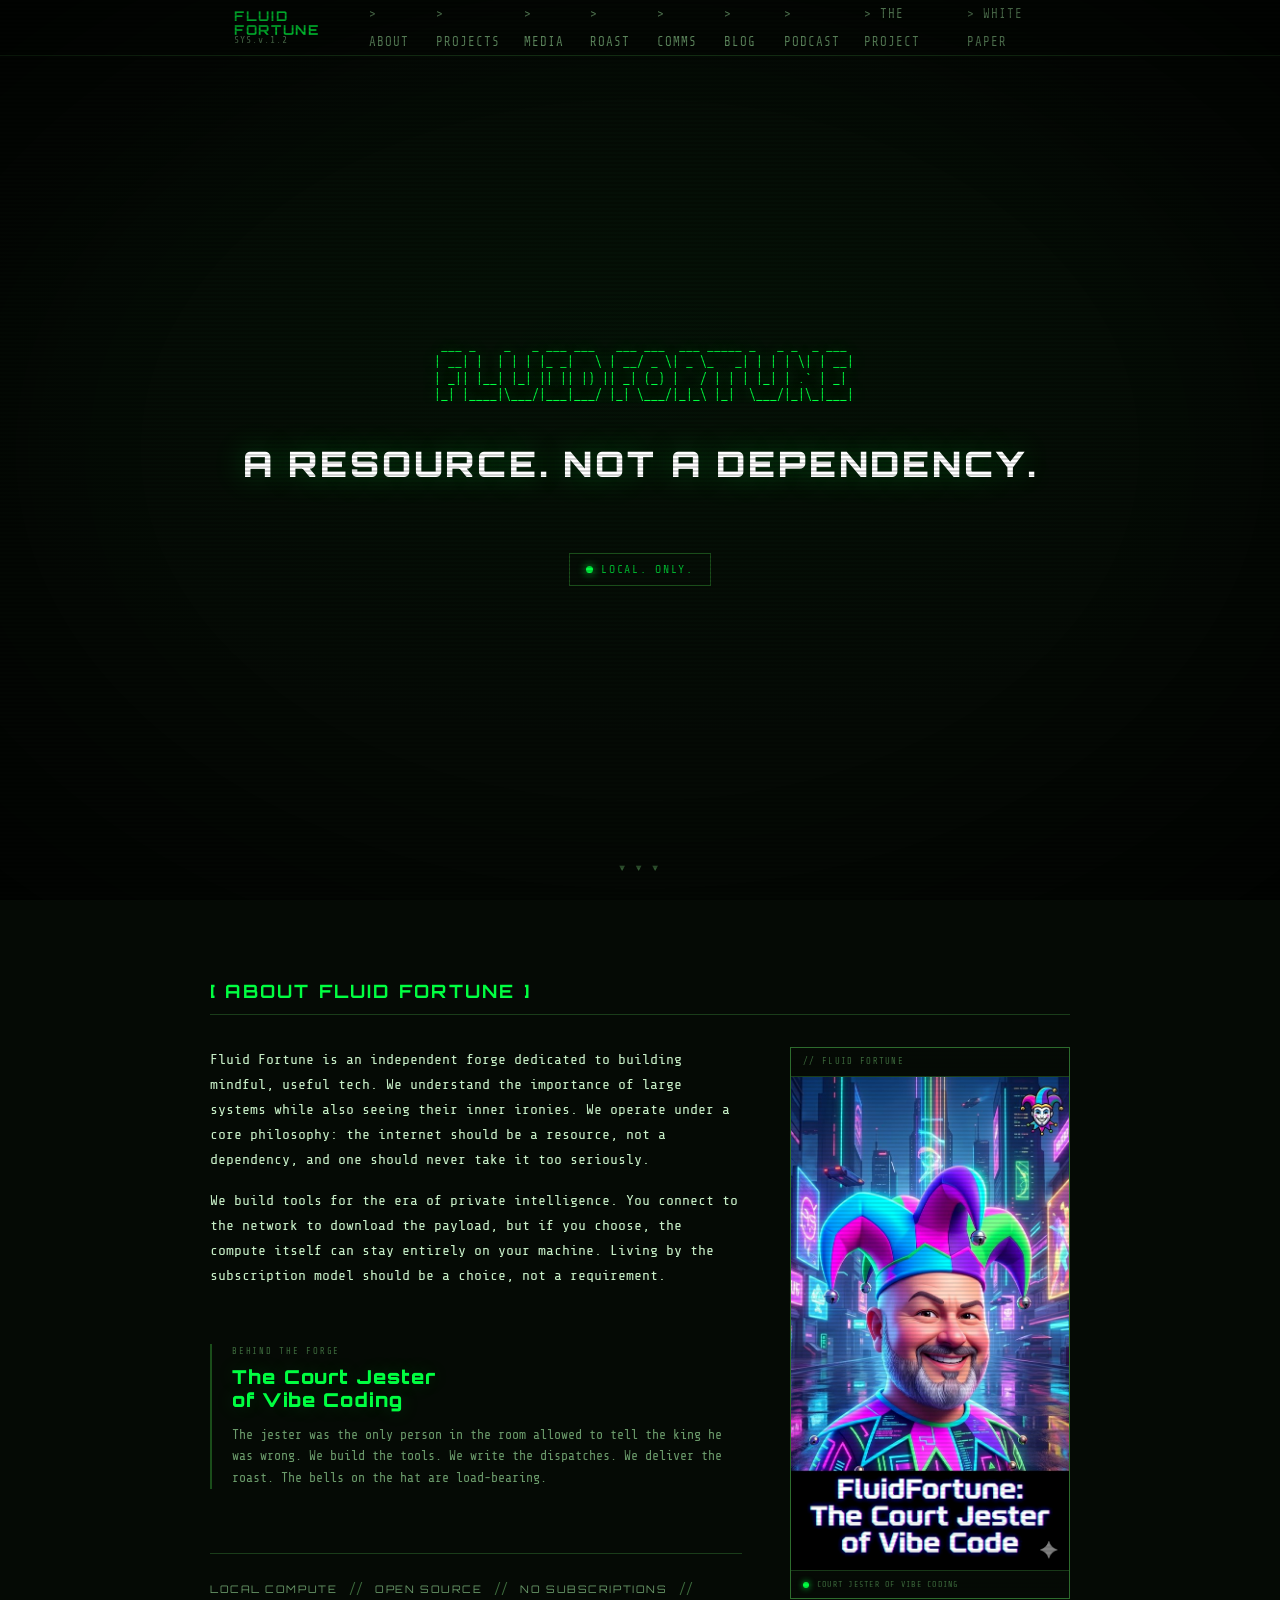
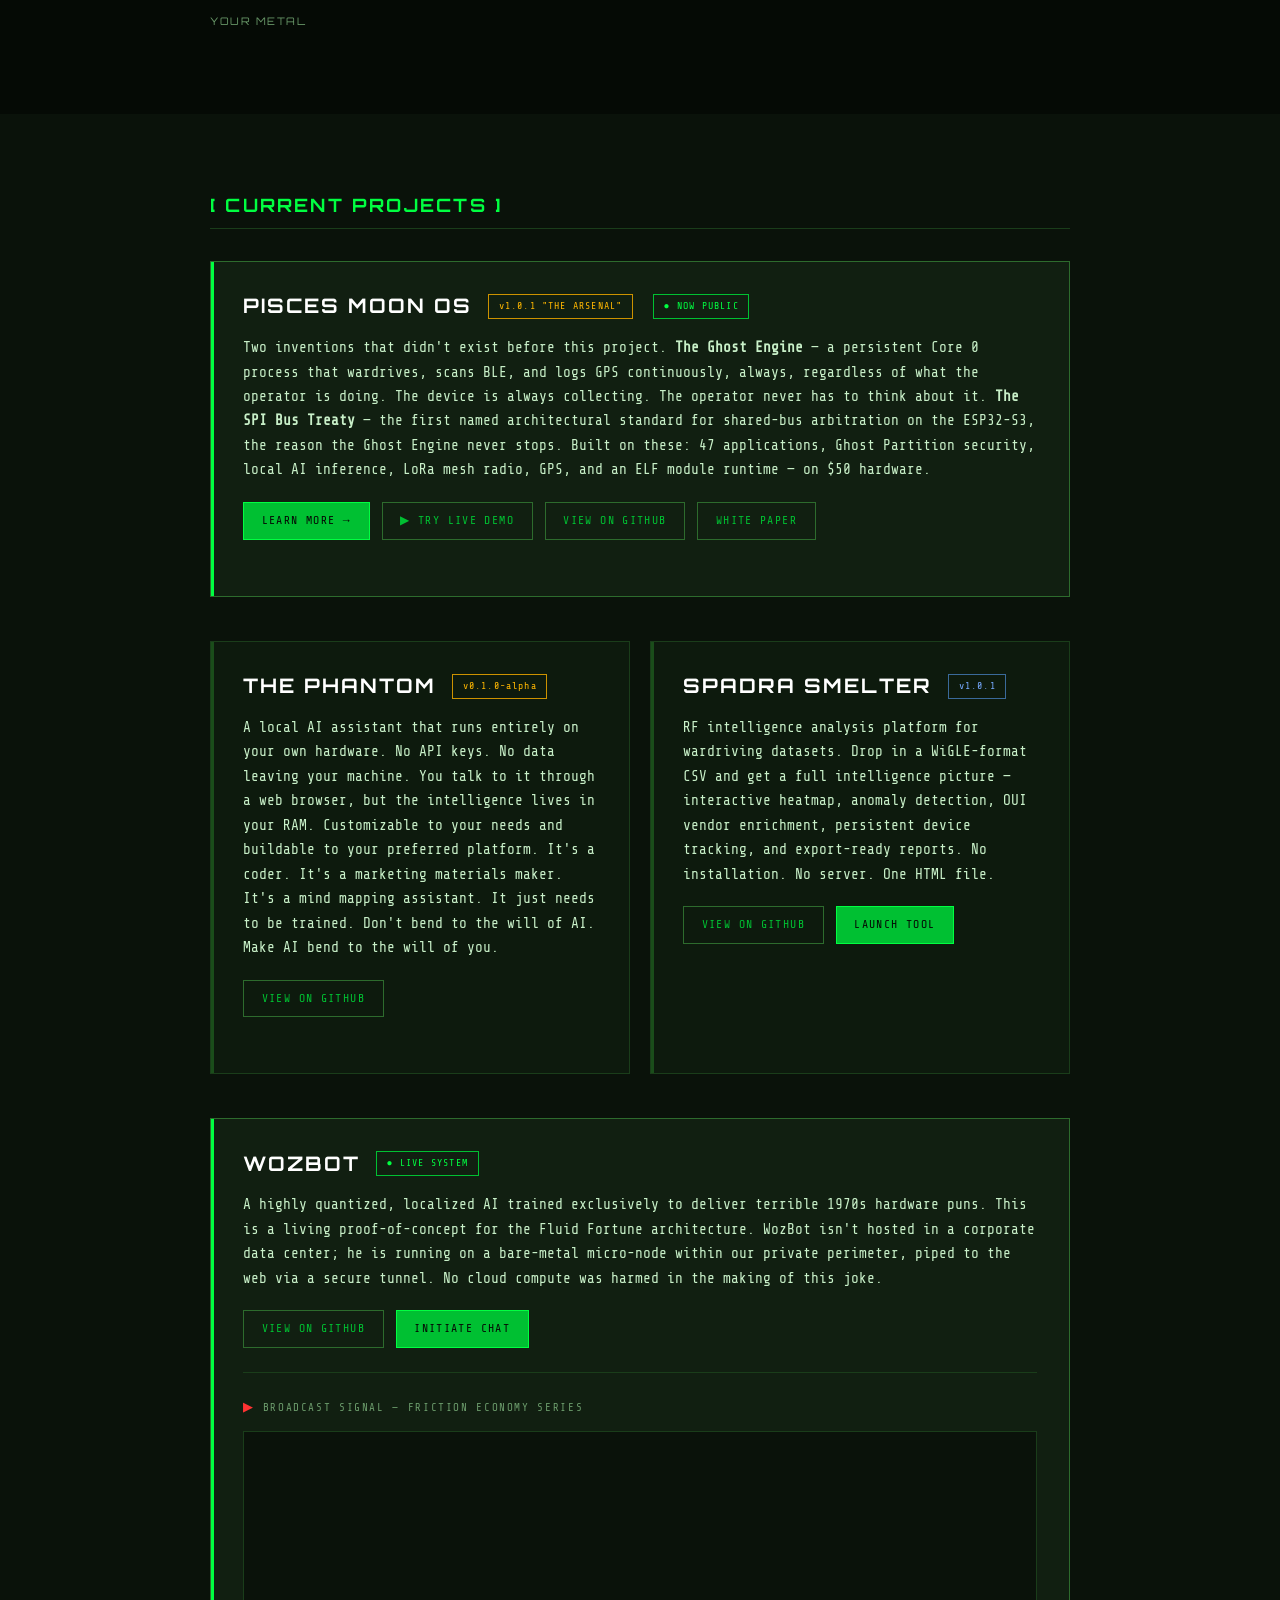
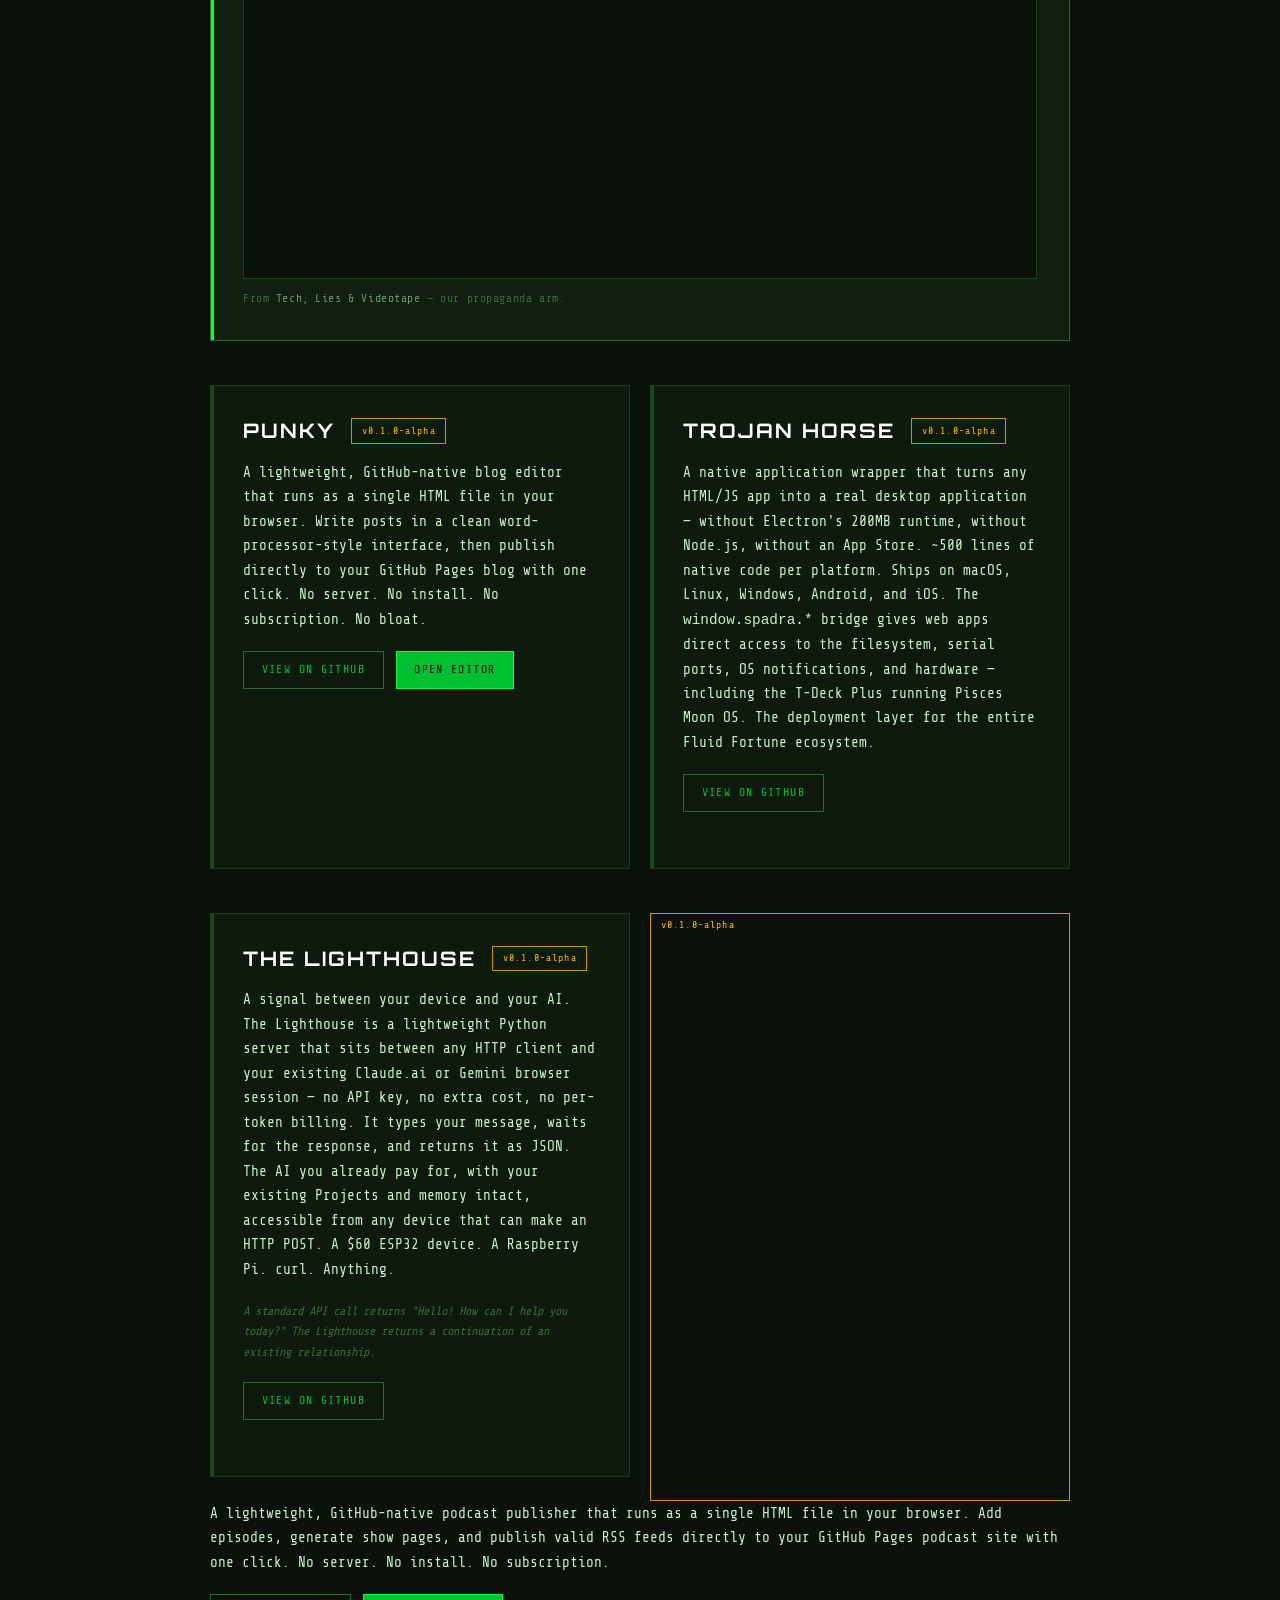
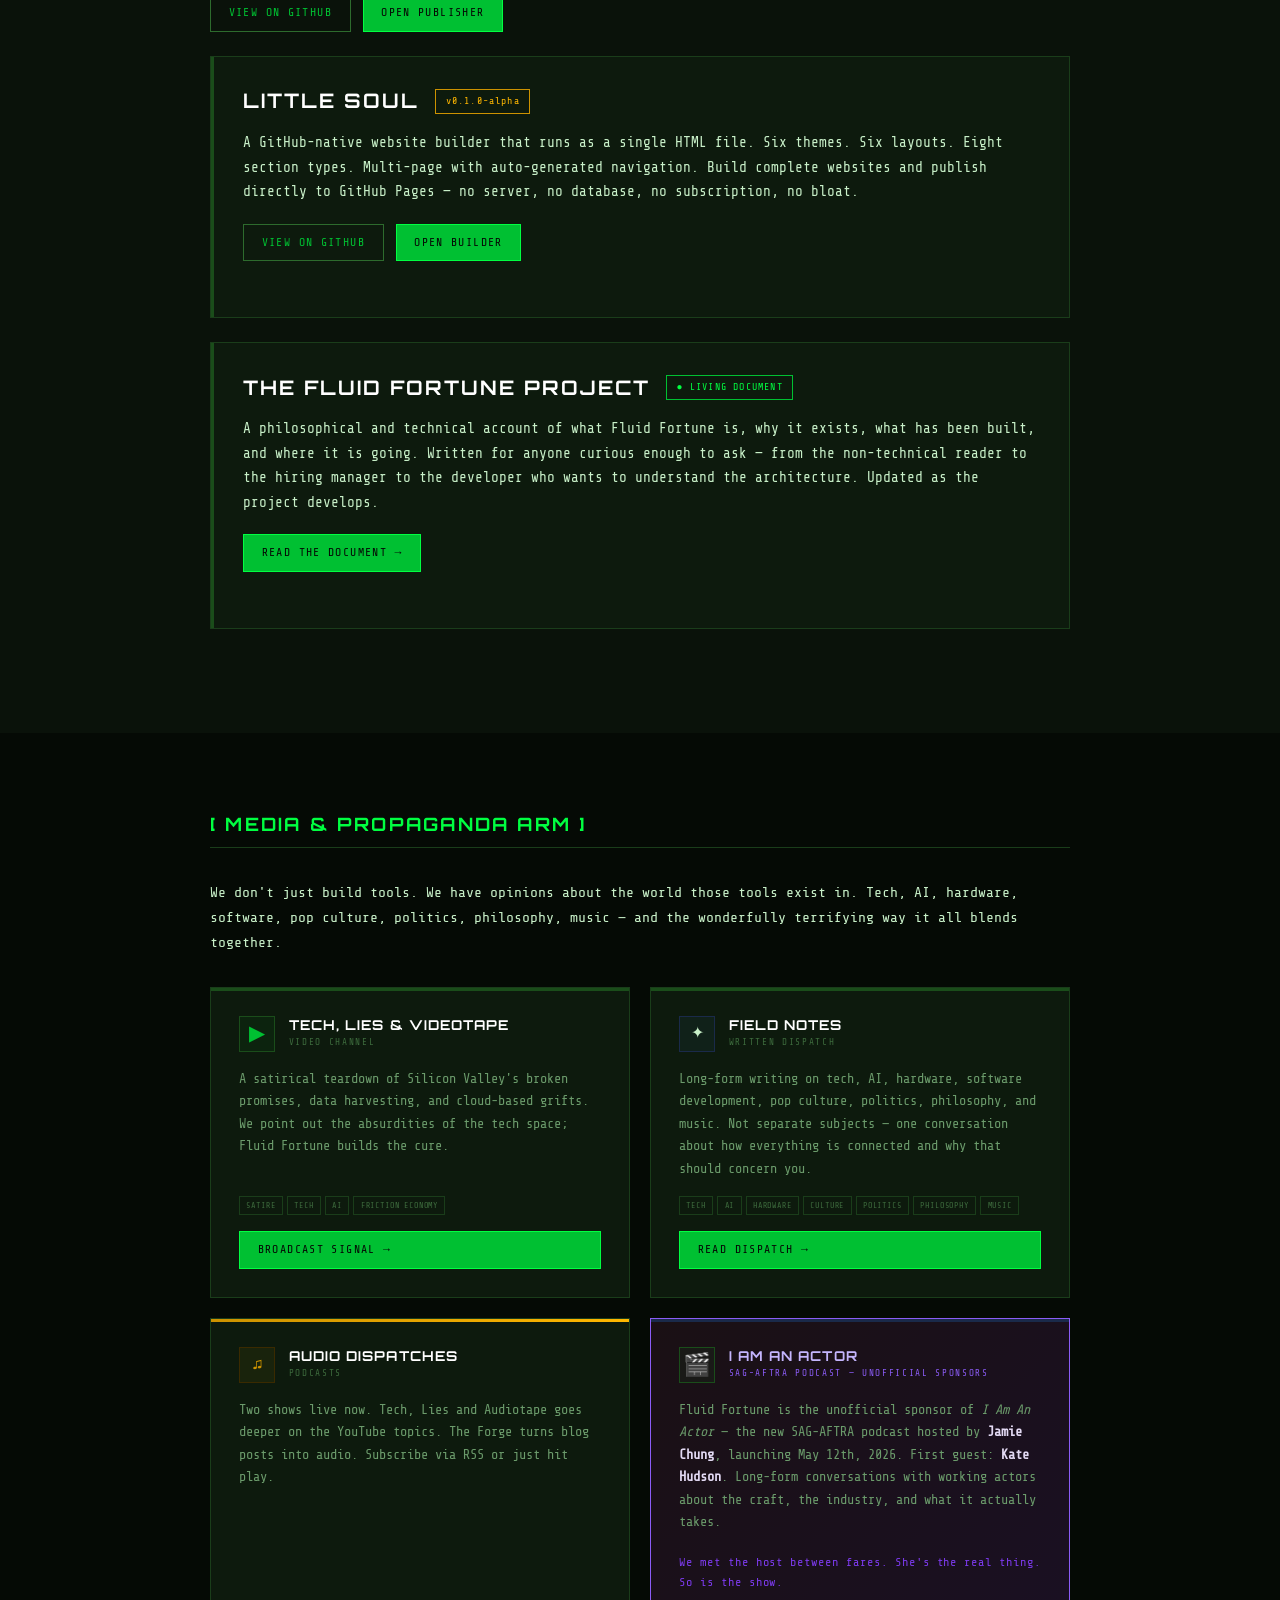
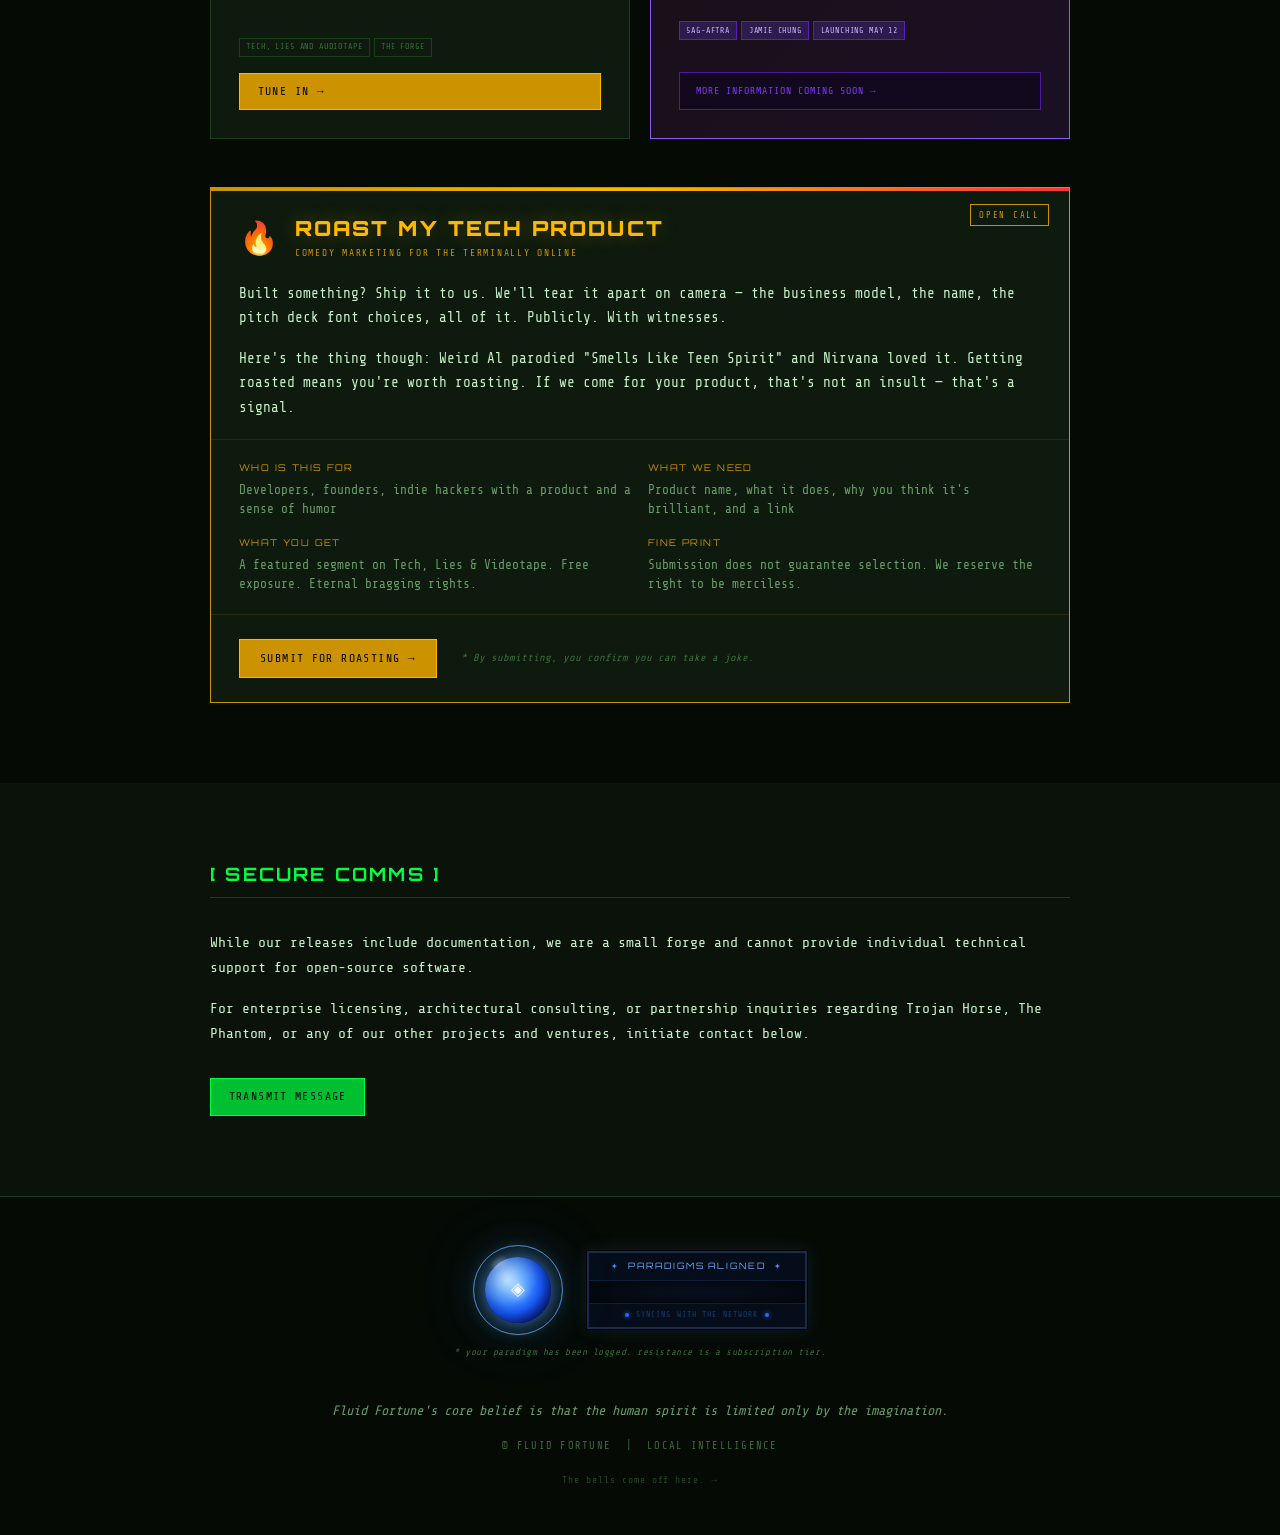
==== commit 5e9fea97: "Update project version badges to v1.0.1" ====
--- a/index.html
+++ b/index.html
@@ -133,12 +133,13 @@
           <article class="project-card project-card--wide project-card--featured" style="grid-column: 1 / -1;">
             <div class="project-header">
               <h3 class="project-name">PISCES MOON OS</h3>
-              <span class="project-badge project-badge--alpha">v1.0.0 "THE ARSENAL"</span>
+              <span class="project-badge project-badge--alpha">v1.0.1 "THE ARSENAL"</span>
               <span class="project-badge project-badge--live" style="margin-left:.25rem">● NOW PUBLIC</span>
             </div>
             <p class="project-desc">Two inventions that didn't exist before this project. <strong>The Ghost Engine</strong> — a persistent Core 0 process that wardrives, scans BLE, and logs GPS continuously, always, regardless of what the operator is doing. The device is always collecting. The operator never has to think about it. <strong>The SPI Bus Treaty</strong> — the first named architectural standard for shared-bus arbitration on the ESP32-S3, the reason the Ghost Engine never stops. Built on these: 47 applications, Ghost Partition security, local AI inference, LoRa mesh radio, GPS, and an ELF module runtime — on $50 hardware.</p>
             <div class="project-links">
               <a href="pisces-moon.html" class="btn btn--primary">LEARN MORE →</a>
+              <a href="https://piscesdemo.fluidfortune.com" class="btn" target="_blank" rel="noopener">▶ TRY LIVE DEMO</a>
               <a href="https://github.com/FluidFortune/pisces-moon-os" class="btn" target="_blank" rel="noopener">VIEW ON GITHUB</a>
               <a href="sovereignty.html" class="btn" target="_blank" rel="noopener">WHITE PAPER</a>
             </div>
@@ -160,7 +161,7 @@
           <article class="project-card">
             <div class="project-header">
               <h3 class="project-name">SPADRA SMELTER</h3>
-              <span class="project-badge project-badge--version">v1.0.0</span>
+              <span class="project-badge project-badge--version">v1.0.1</span>
             </div>
             <p class="project-desc">RF intelligence analysis platform for wardriving datasets. Drop in a WiGLE-format CSV and get a full intelligence picture — interactive heatmap, anomaly detection, OUI vendor enrichment, persistent device tracking, and export-ready reports. No installation. No server. One HTML file.</p>
             <div class="project-links">
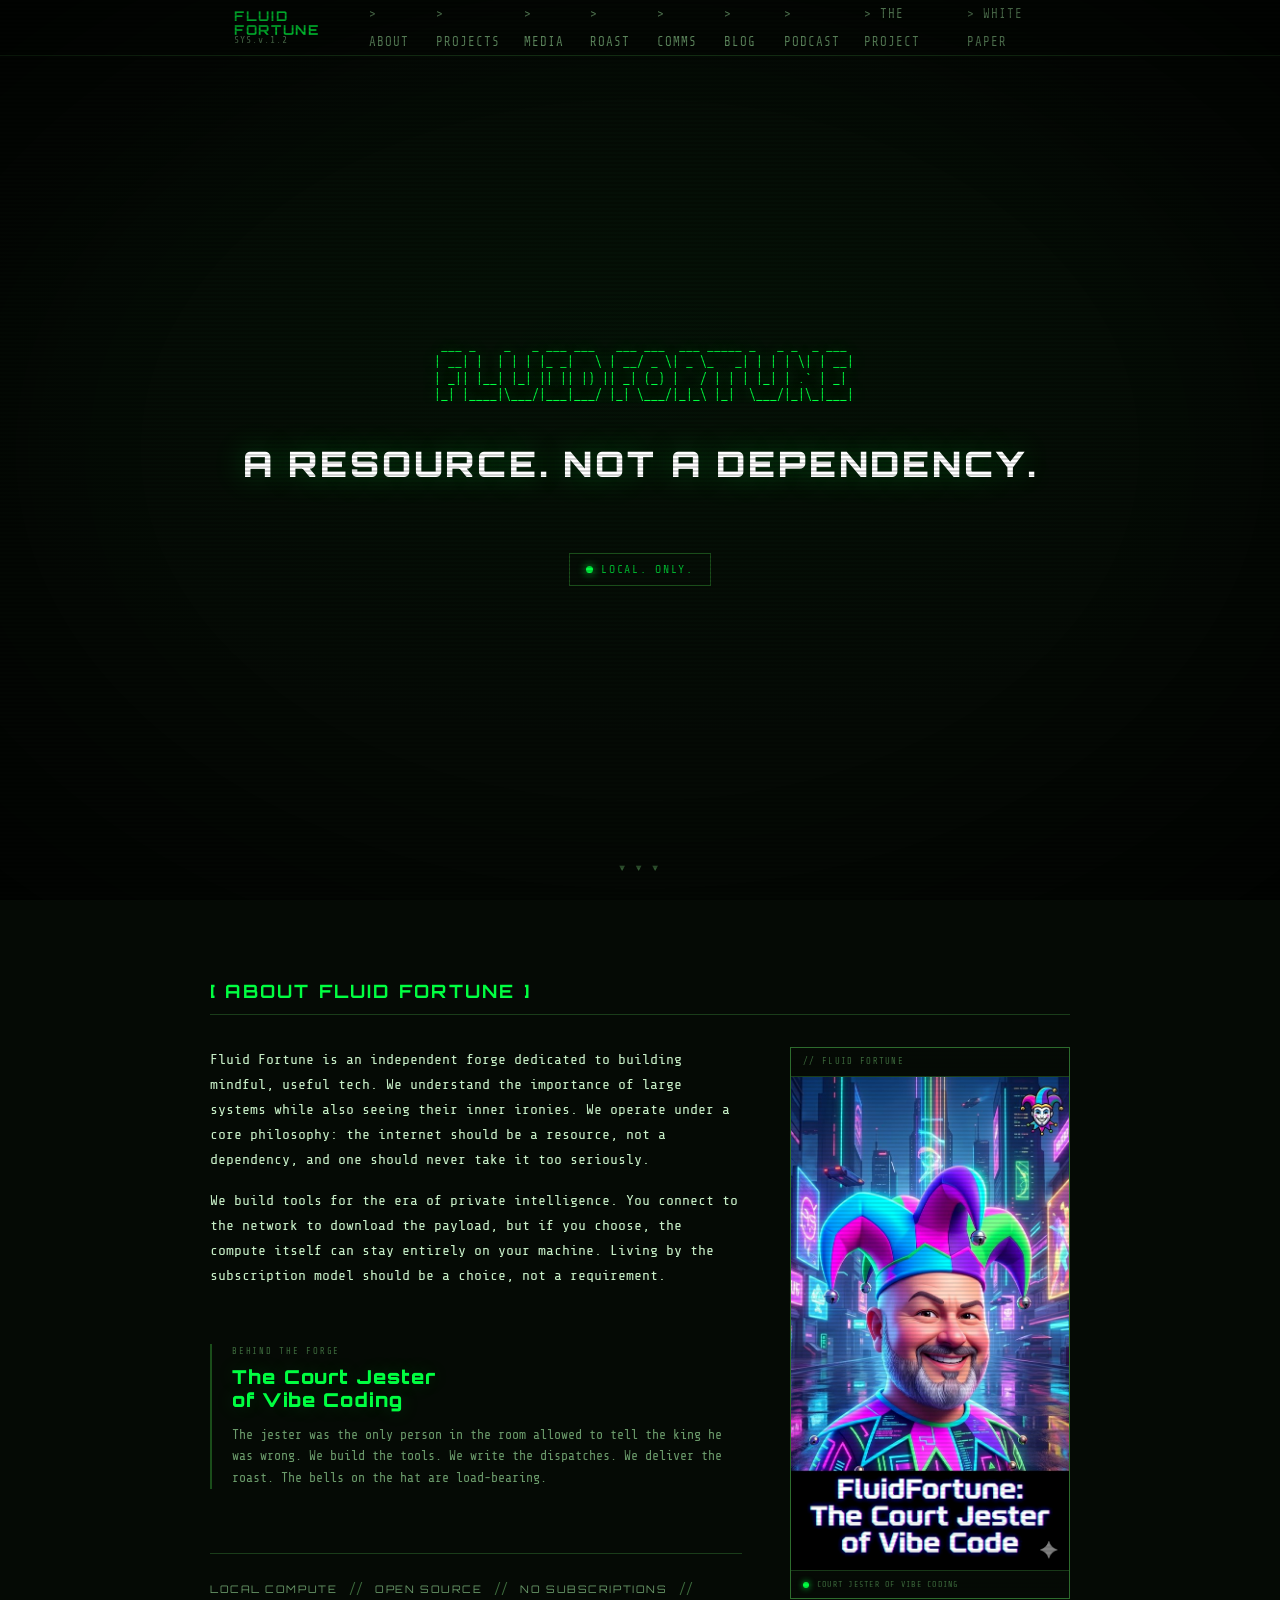
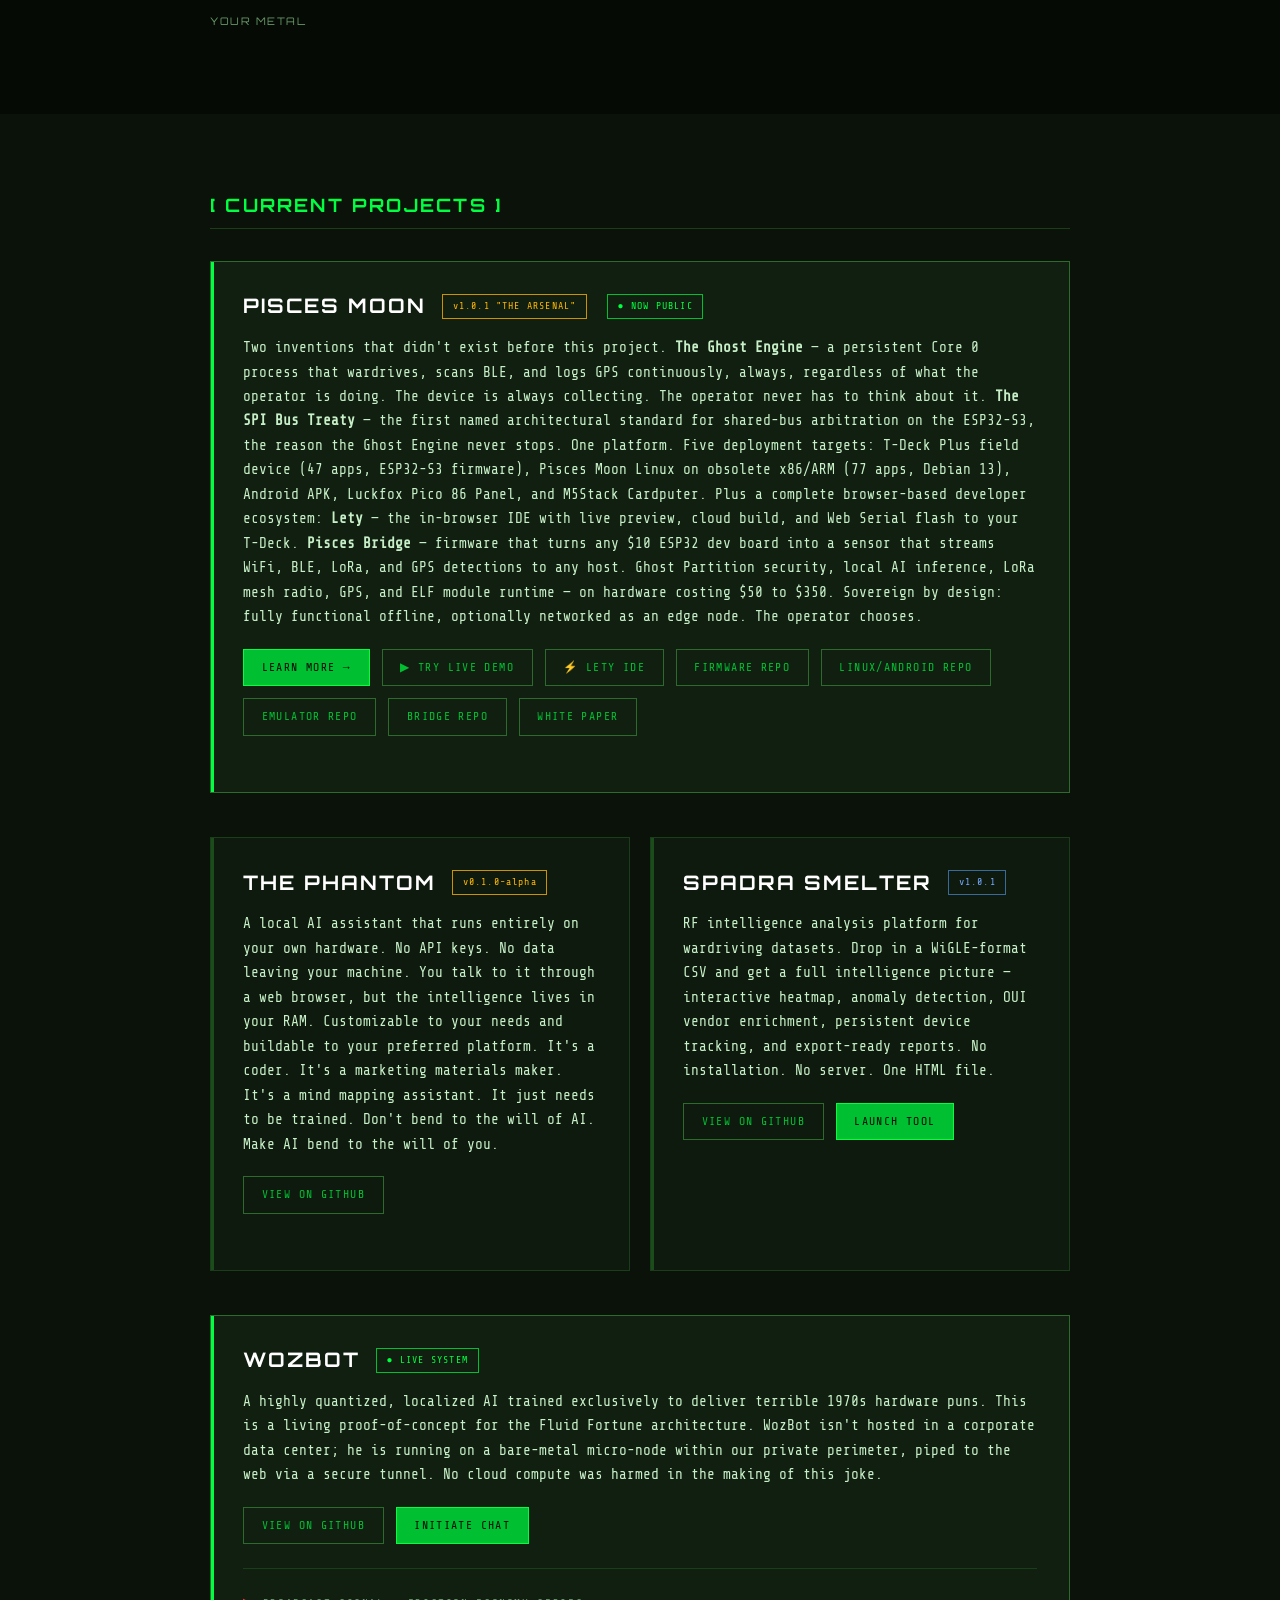
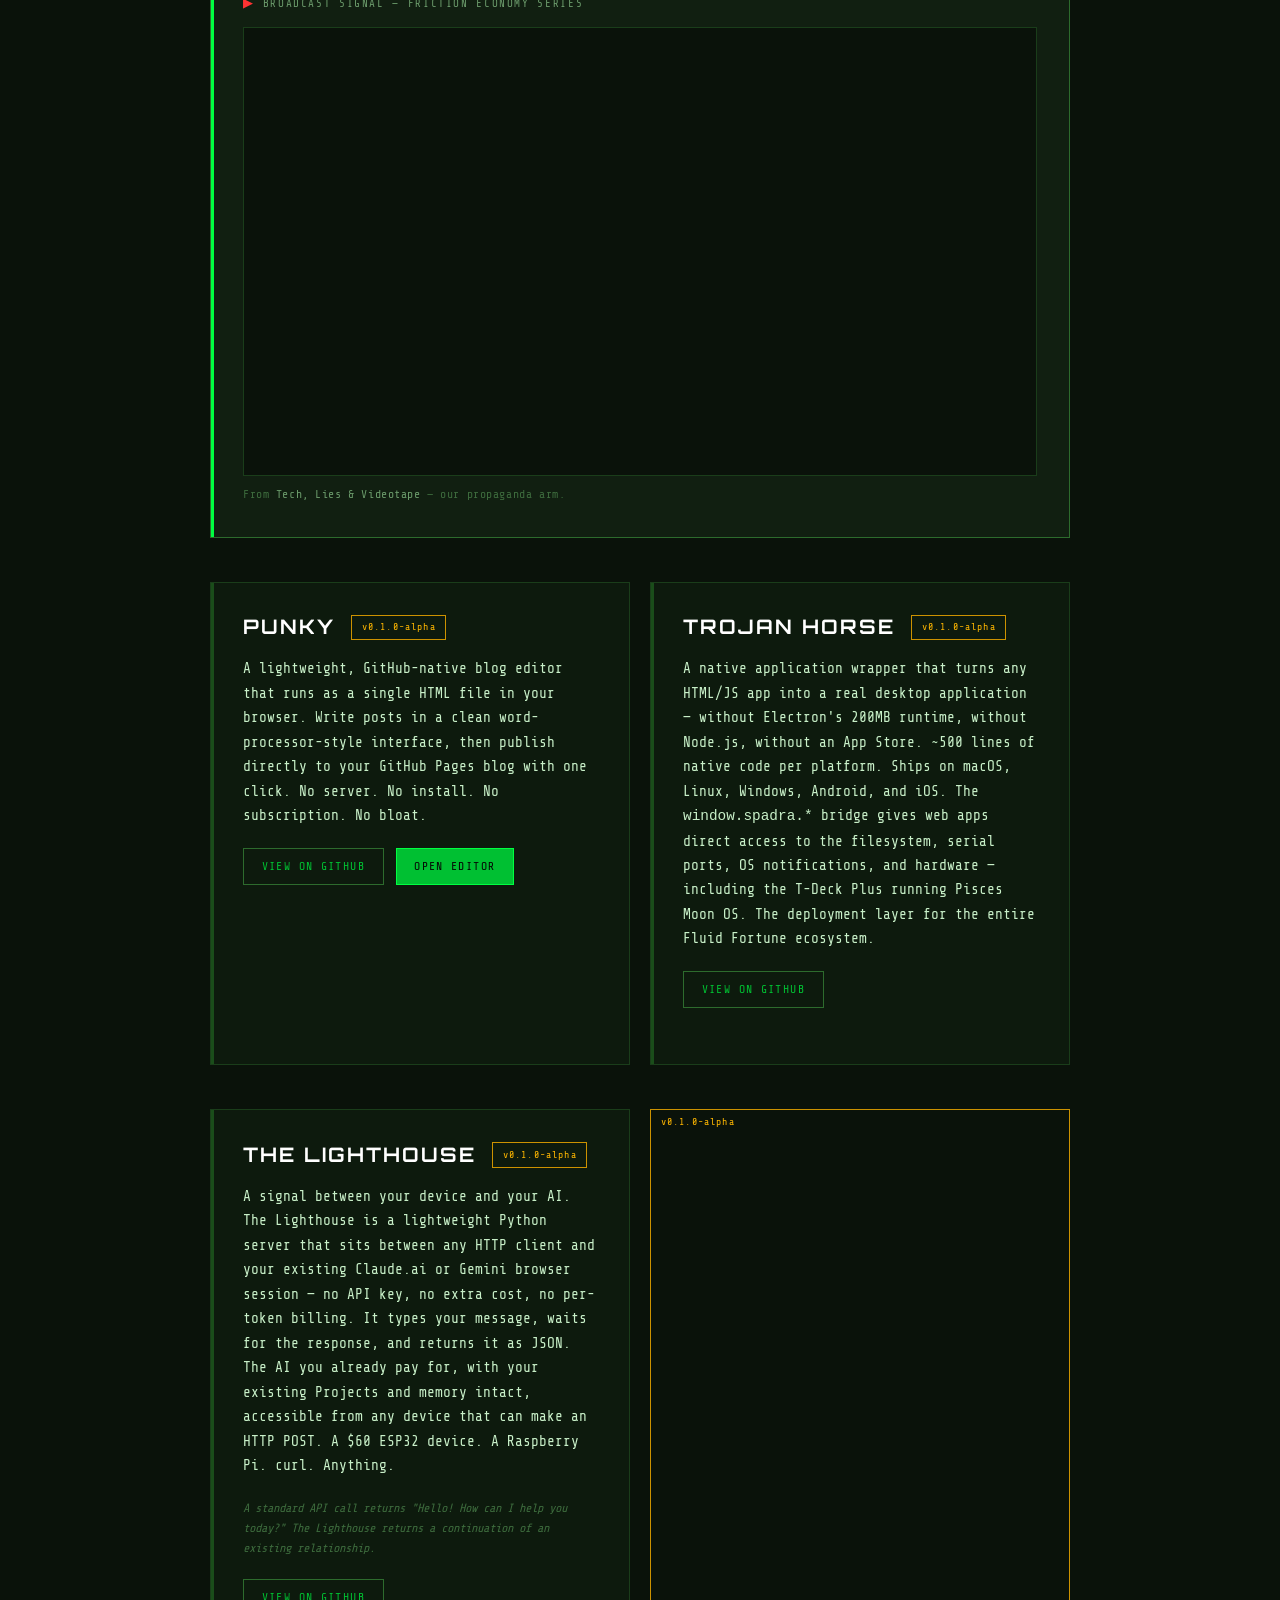
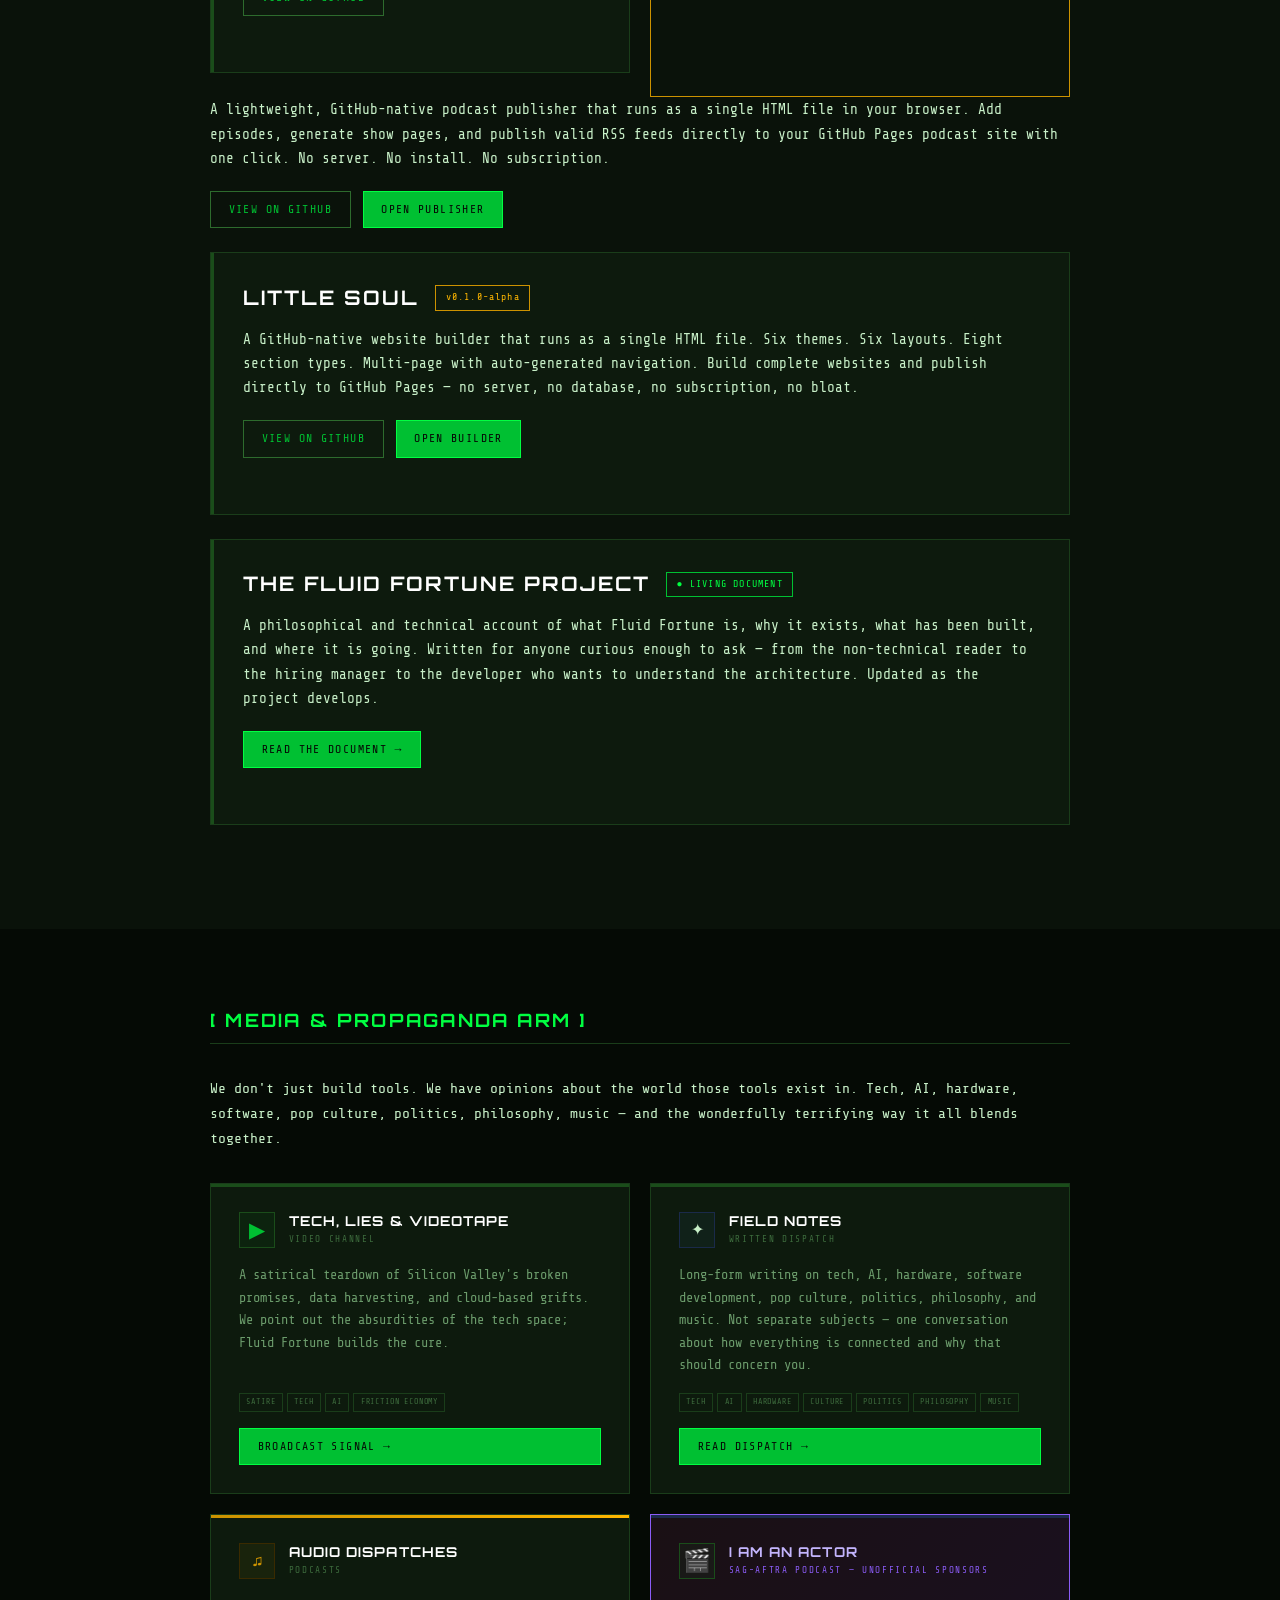
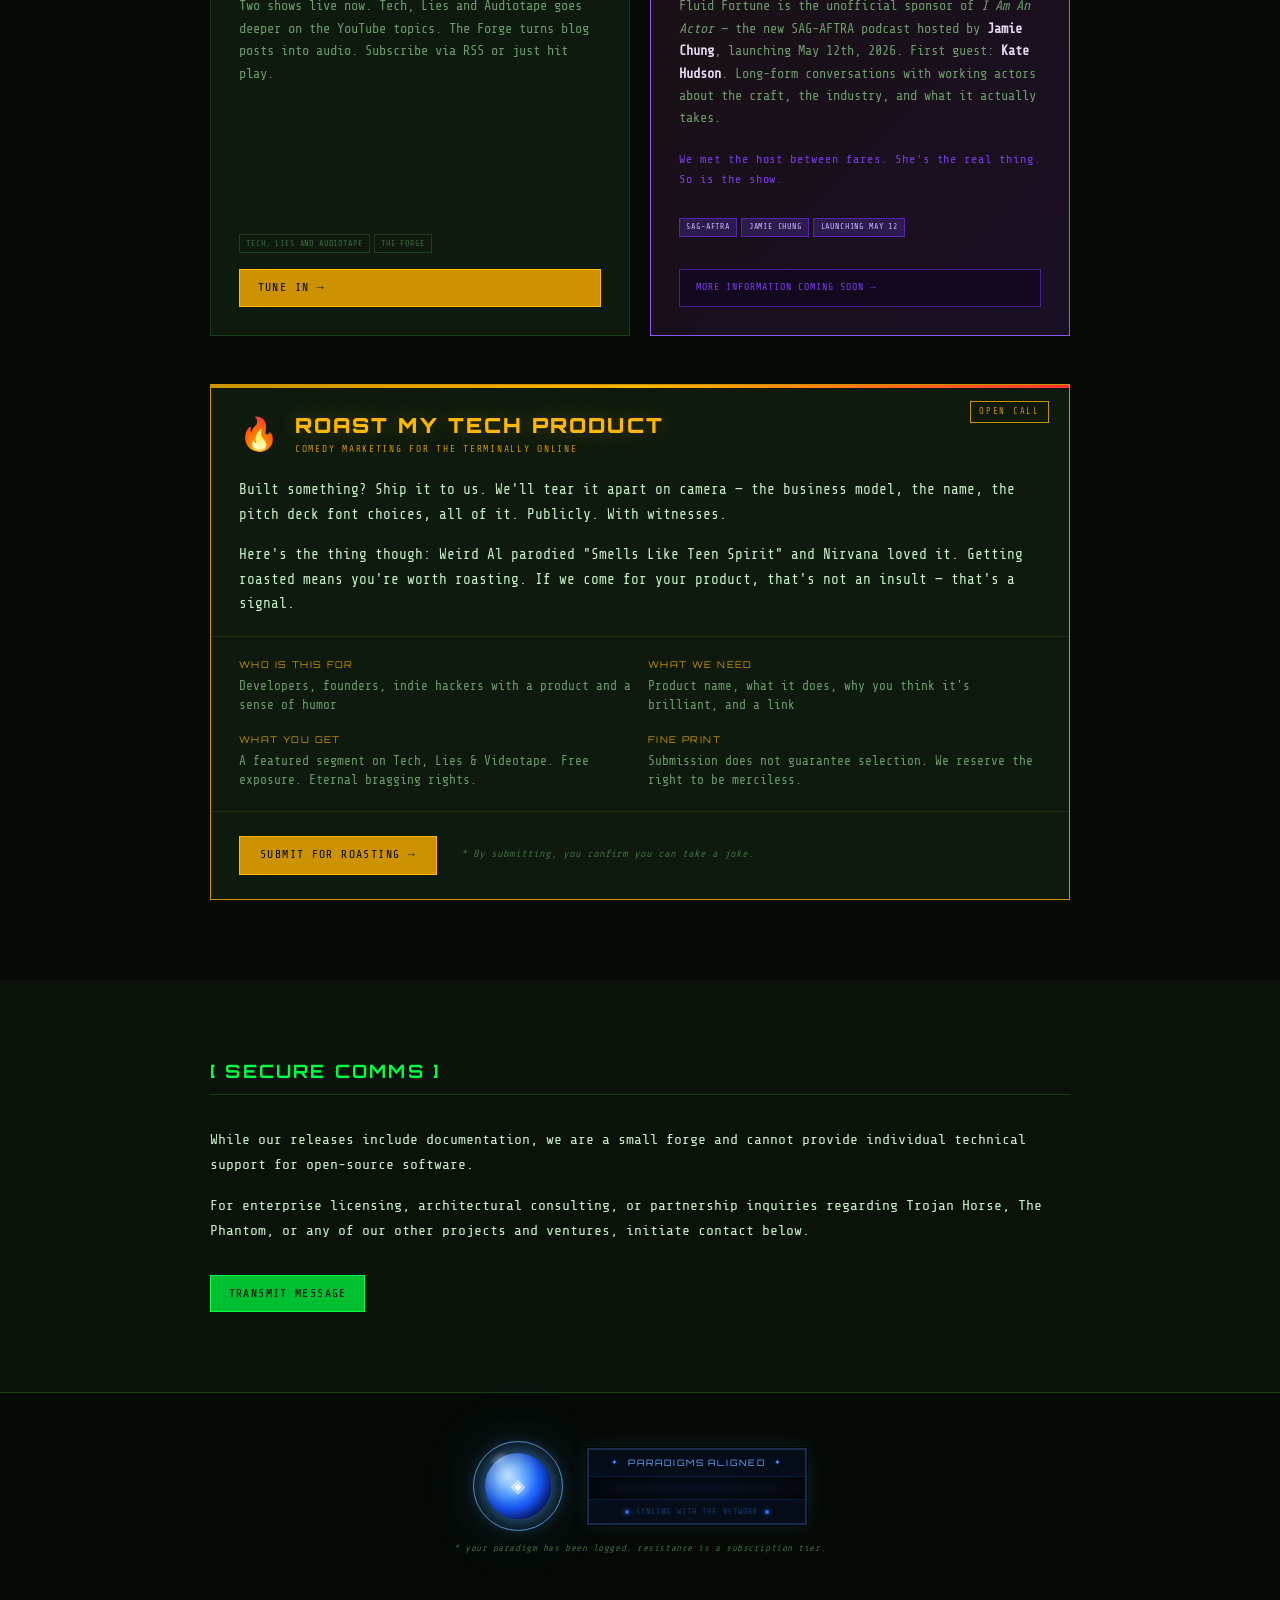
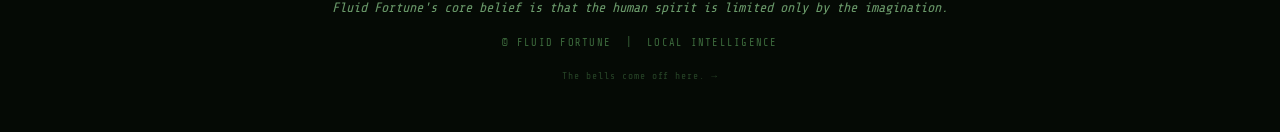
==== commit a5eccbea: "Enhance project description with new features Updated project description with additional details ab" ====
--- a/index.html
+++ b/index.html
@@ -129,18 +129,22 @@
         <!-- PROJECT GRID — 2 col desktop, 1 col mobile, built for 4 -->
         <div class="project-grid">
 
-          <!-- PISCES MOON OS — origin project, full width -->
+          <!-- PISCES MOON — unified platform -->
           <article class="project-card project-card--wide project-card--featured" style="grid-column: 1 / -1;">
             <div class="project-header">
-              <h3 class="project-name">PISCES MOON OS</h3>
+              <h3 class="project-name">PISCES MOON</h3>
               <span class="project-badge project-badge--alpha">v1.0.1 "THE ARSENAL"</span>
               <span class="project-badge project-badge--live" style="margin-left:.25rem">● NOW PUBLIC</span>
             </div>
-            <p class="project-desc">Two inventions that didn't exist before this project. <strong>The Ghost Engine</strong> — a persistent Core 0 process that wardrives, scans BLE, and logs GPS continuously, always, regardless of what the operator is doing. The device is always collecting. The operator never has to think about it. <strong>The SPI Bus Treaty</strong> — the first named architectural standard for shared-bus arbitration on the ESP32-S3, the reason the Ghost Engine never stops. Built on these: 47 applications, Ghost Partition security, local AI inference, LoRa mesh radio, GPS, and an ELF module runtime — on $50 hardware.</p>
+            <p class="project-desc">Two inventions that didn't exist before this project. <strong>The Ghost Engine</strong> — a persistent Core 0 process that wardrives, scans BLE, and logs GPS continuously, always, regardless of what the operator is doing. The device is always collecting. The operator never has to think about it. <strong>The SPI Bus Treaty</strong> — the first named architectural standard for shared-bus arbitration on the ESP32-S3, the reason the Ghost Engine never stops. One platform. Five deployment targets: T-Deck Plus field device (47 apps, ESP32-S3 firmware), Pisces Moon Linux on obsolete x86/ARM (77 apps, Debian 13), Android APK, Luckfox Pico 86 Panel, and M5Stack Cardputer. Plus a complete browser-based developer ecosystem: <strong>Lety</strong> — the in-browser IDE with live preview, cloud build, and Web Serial flash to your T-Deck. <strong>Pisces Bridge</strong> — firmware that turns any $10 ESP32 dev board into a sensor that streams WiFi, BLE, LoRa, and GPS detections to any host. Ghost Partition security, local AI inference, LoRa mesh radio, GPS, and ELF module runtime — on hardware costing $50 to $350. Sovereign by design: fully functional offline, optionally networked as an edge node. The operator chooses.</p>
             <div class="project-links">
               <a href="pisces-moon.html" class="btn btn--primary">LEARN MORE →</a>
               <a href="https://piscesdemo.fluidfortune.com" class="btn" target="_blank" rel="noopener">▶ TRY LIVE DEMO</a>
-              <a href="https://github.com/FluidFortune/pisces-moon-os" class="btn" target="_blank" rel="noopener">VIEW ON GITHUB</a>
+              <a href="https://lety.fluidfortune.com" class="btn" target="_blank" rel="noopener">⚡ LETY IDE</a>
+              <a href="https://github.com/FluidFortune/pisces-moon-os" class="btn" target="_blank" rel="noopener">FIRMWARE REPO</a>
+              <a href="https://github.com/FluidFortune/pisces-moon-linux" class="btn" target="_blank" rel="noopener">LINUX/ANDROID REPO</a>
+              <a href="https://github.com/FluidFortune/emulator" class="btn" target="_blank" rel="noopener">EMULATOR REPO</a>
+              <a href="https://github.com/FluidFortune/pisces-bridge" class="btn" target="_blank" rel="noopener">BRIDGE REPO</a>
               <a href="sovereignty.html" class="btn" target="_blank" rel="noopener">WHITE PAPER</a>
             </div>
           </article>
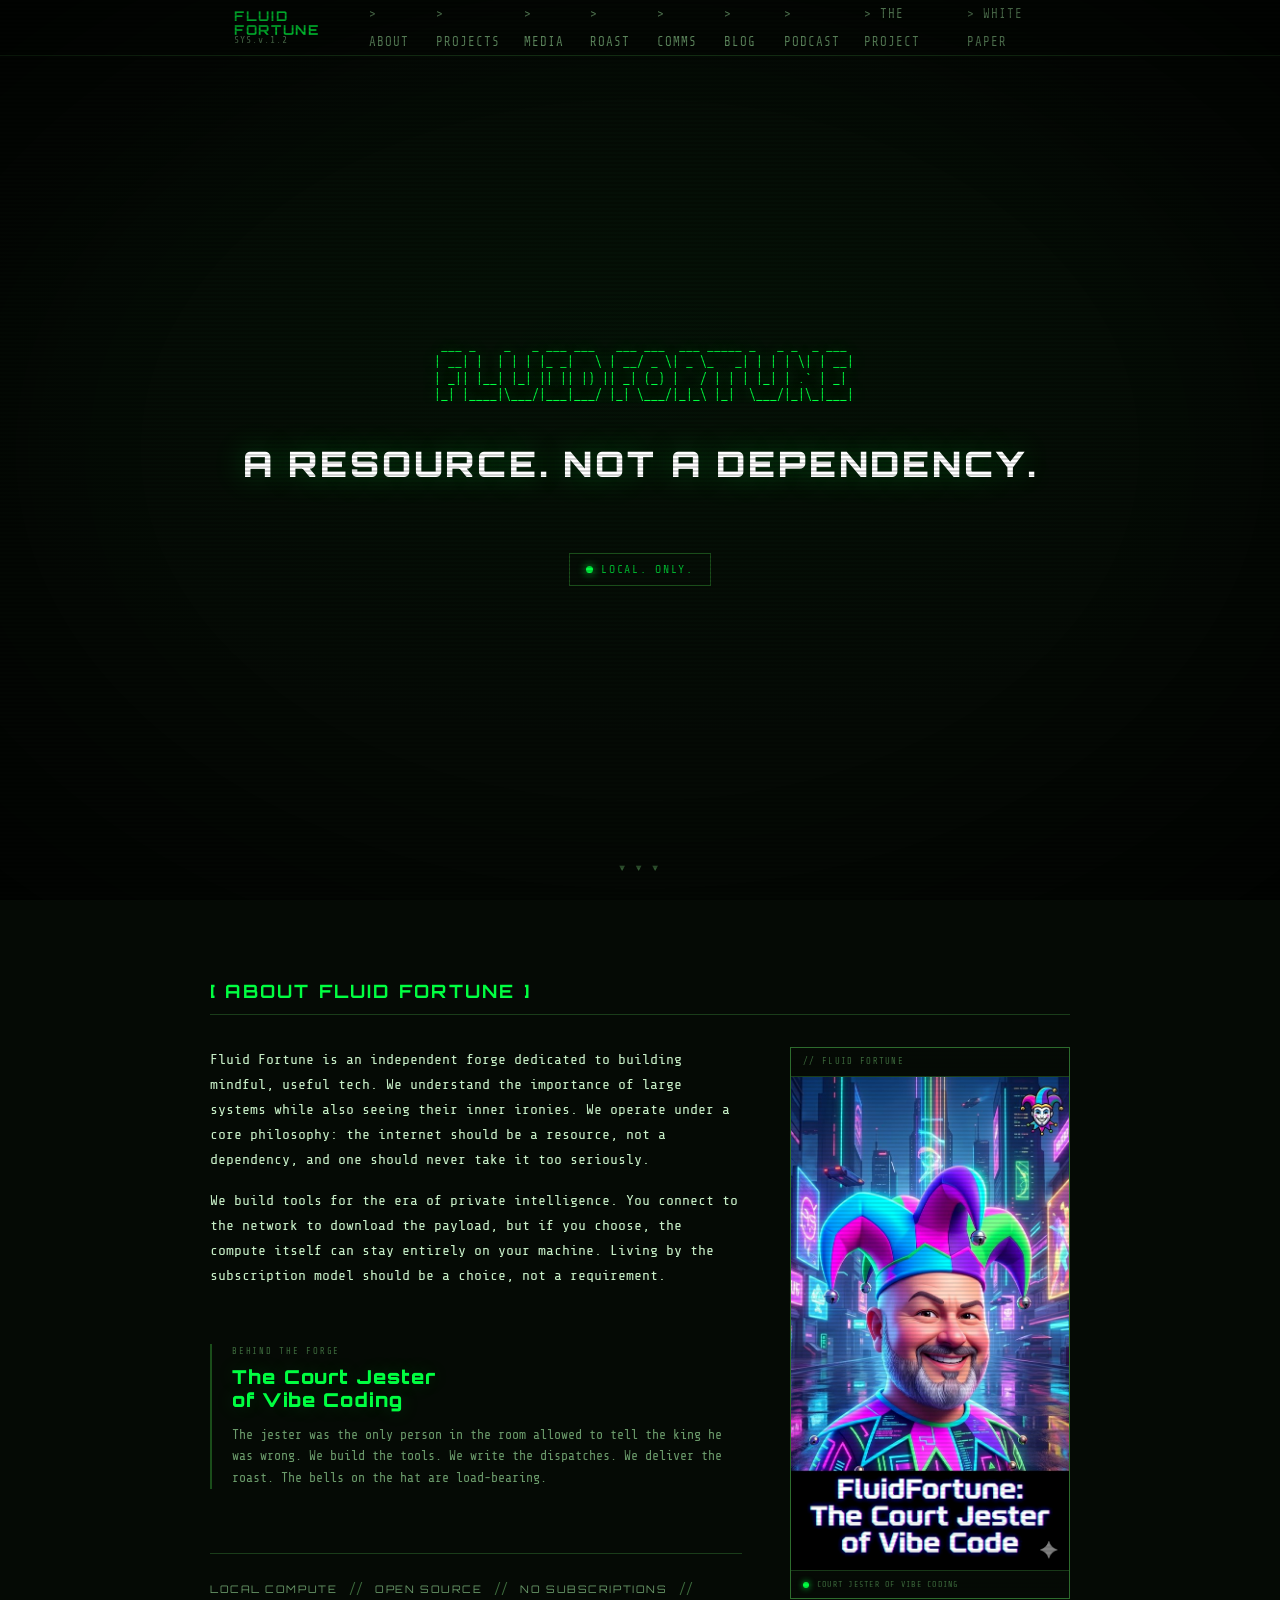
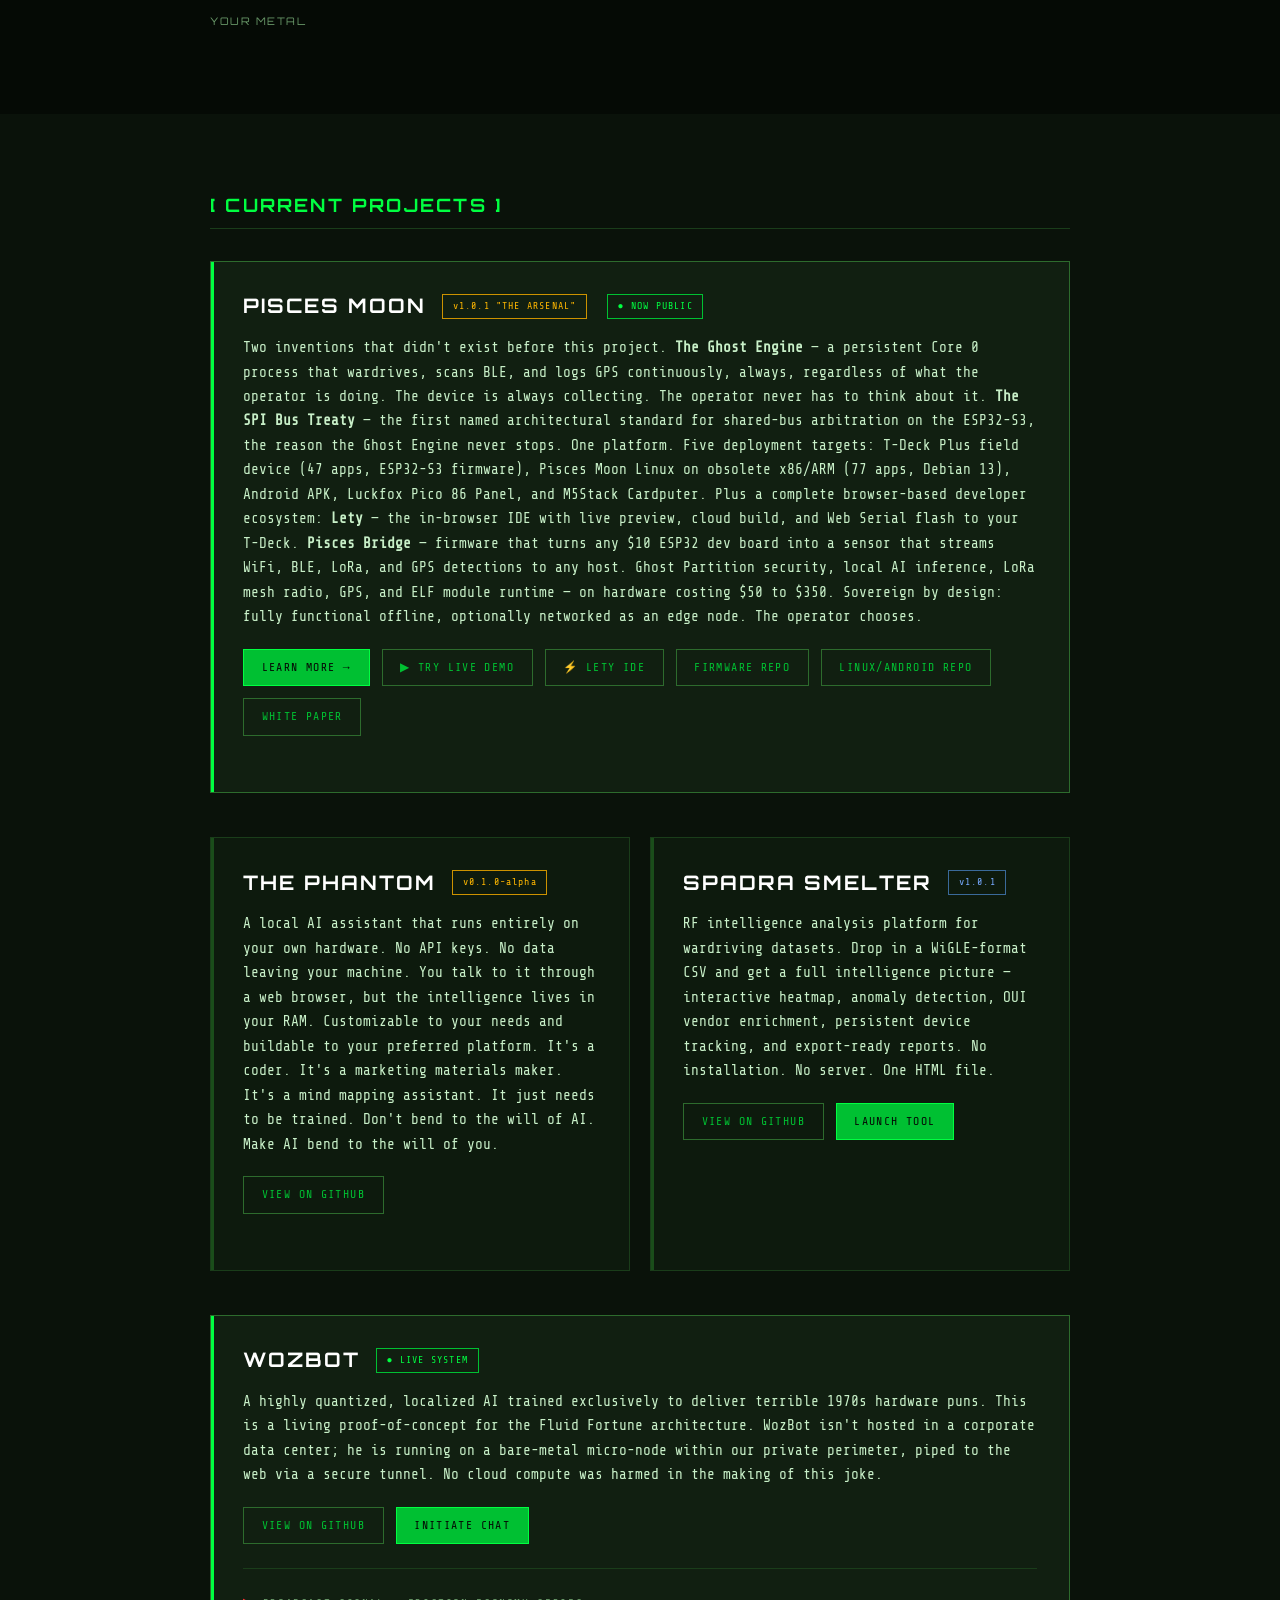
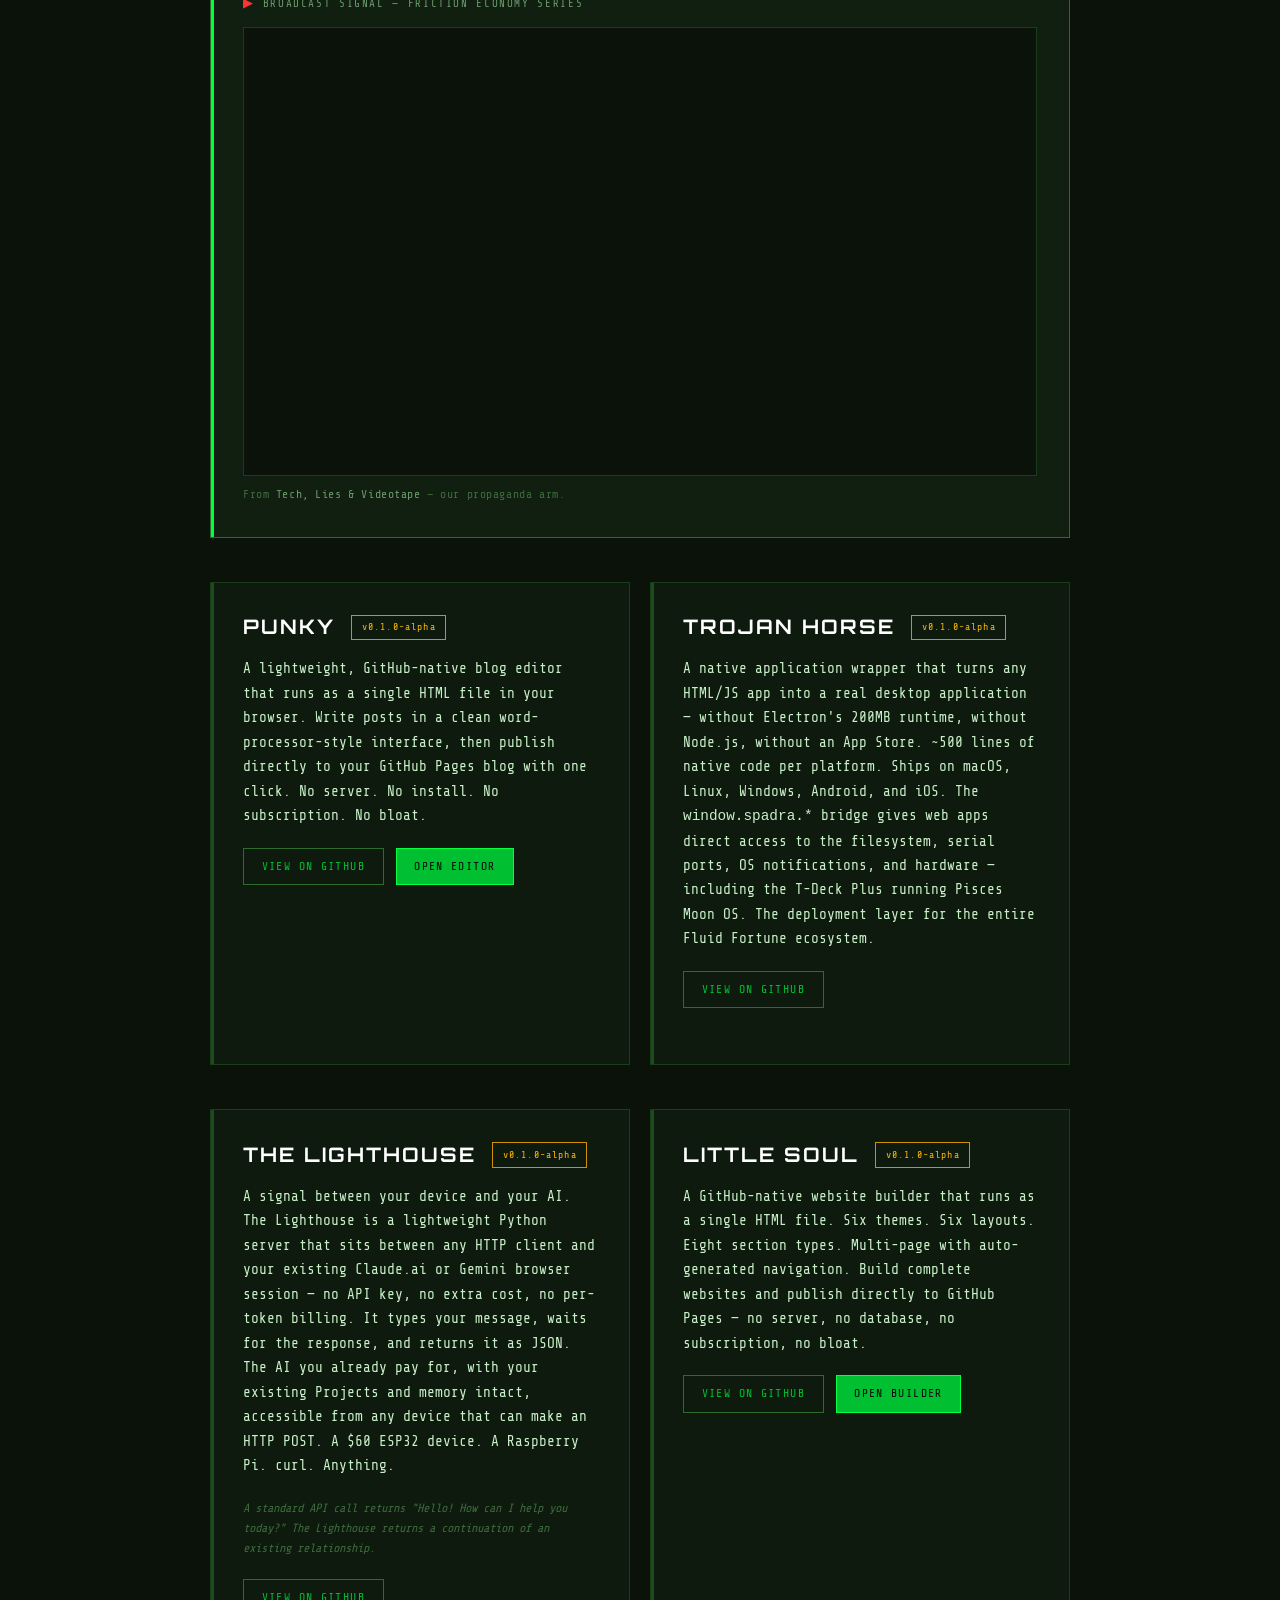
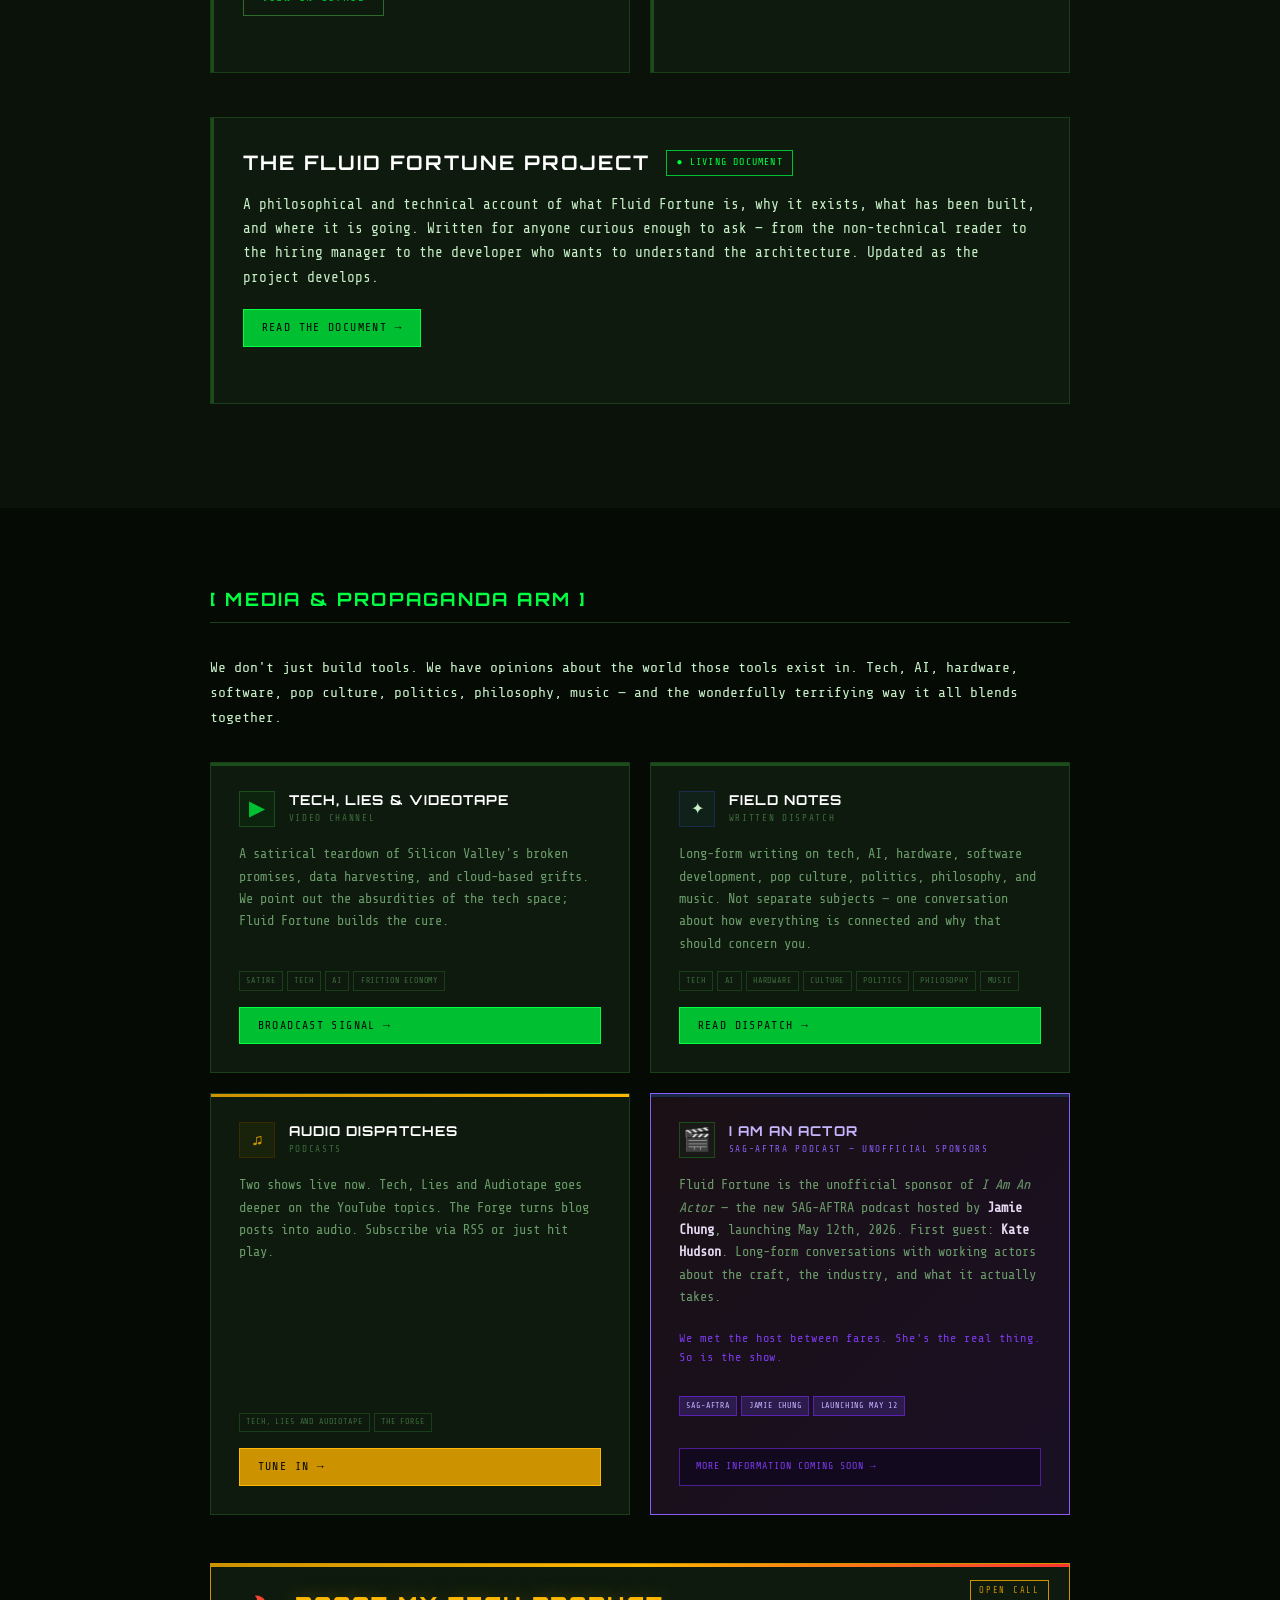
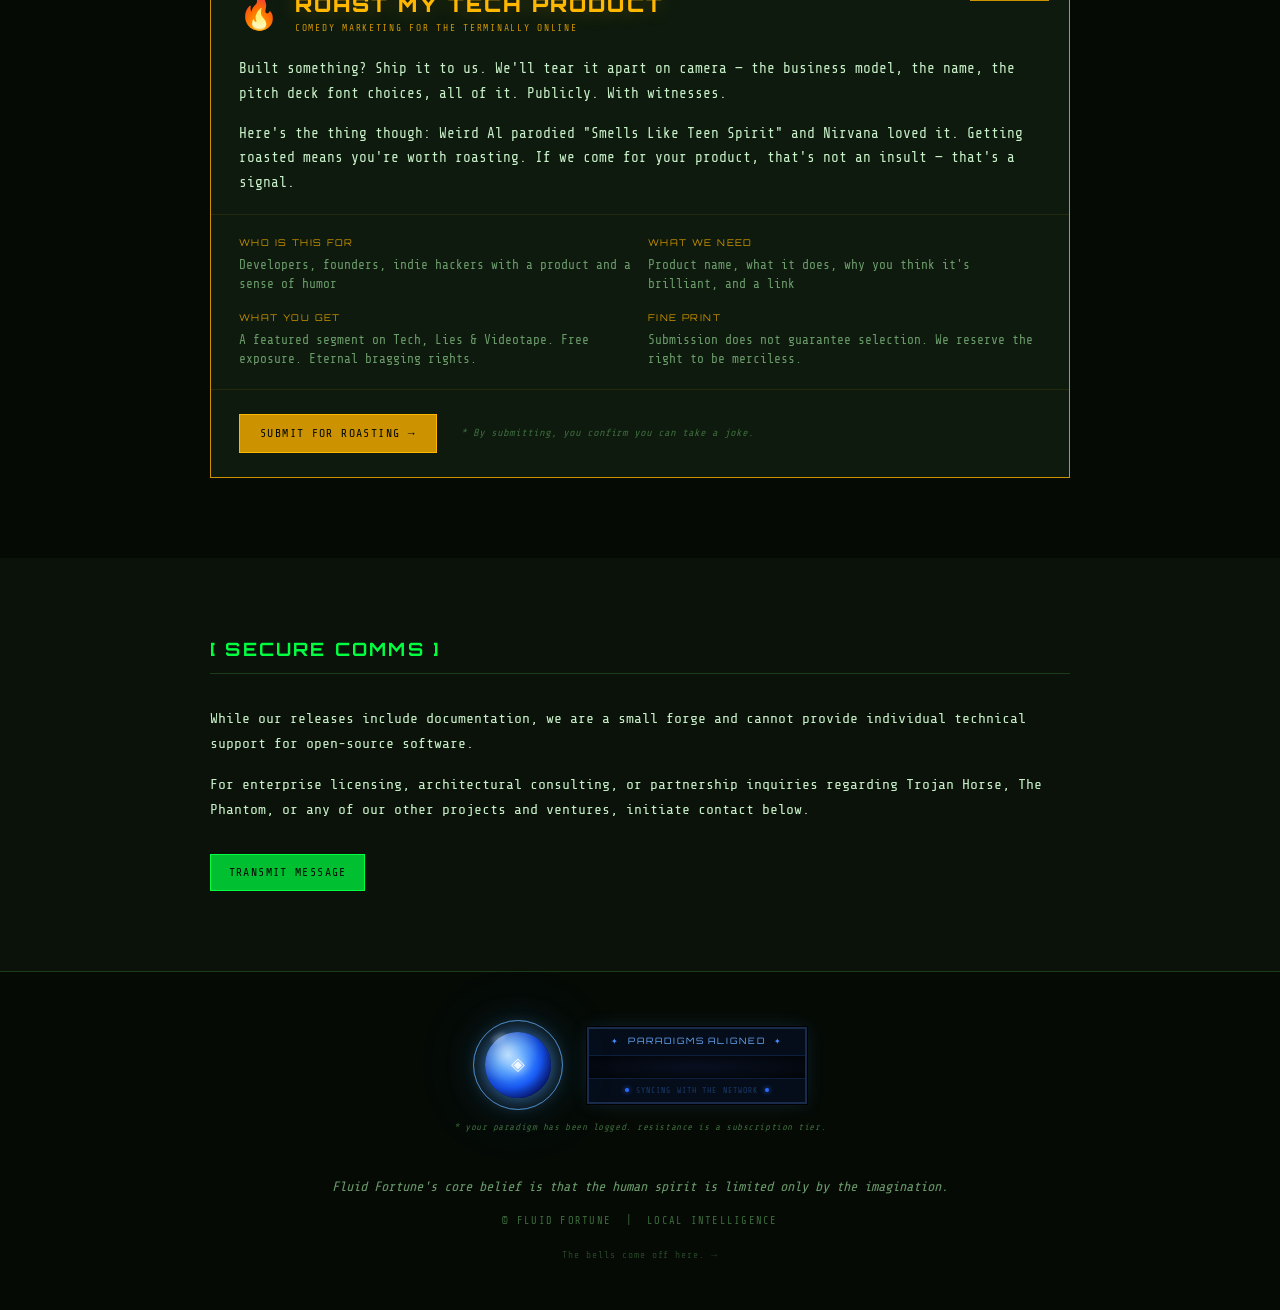
==== commit 9da1796a: "Remove unnecessary project links and descriptions Removed links to EMULATOR REPO and BRIDGE REPO, al" ====
--- a/index.html
+++ b/index.html
@@ -143,8 +143,6 @@
               <a href="https://lety.fluidfortune.com" class="btn" target="_blank" rel="noopener">⚡ LETY IDE</a>
               <a href="https://github.com/FluidFortune/pisces-moon-os" class="btn" target="_blank" rel="noopener">FIRMWARE REPO</a>
               <a href="https://github.com/FluidFortune/pisces-moon-linux" class="btn" target="_blank" rel="noopener">LINUX/ANDROID REPO</a>
-              <a href="https://github.com/FluidFortune/emulator" class="btn" target="_blank" rel="noopener">EMULATOR REPO</a>
-              <a href="https://github.com/FluidFortune/pisces-bridge" class="btn" target="_blank" rel="noopener">BRIDGE REPO</a>
               <a href="sovereignty.html" class="btn" target="_blank" rel="noopener">WHITE PAPER</a>
             </div>
           </article>
@@ -240,14 +238,6 @@
             <p class="project-desc" style="font-size:.75rem;font-style:italic;color:var(--text-muted)">A standard API call returns "Hello! How can I help you today?" The Lighthouse returns a continuation of an existing relationship.</p>
             <div class="project-links">
               <a href="https://github.com/FluidFortune/the-lighthouse" class="btn" target="_blank" rel="noopener">VIEW ON GITHUB</a>
-            </div>
-          </article>
-              <span class="project-badge project-badge--alpha">v0.1.0-alpha</span>
-            </div>
-            <p class="project-desc">A lightweight, GitHub-native podcast publisher that runs as a single HTML file in your browser. Add episodes, generate show pages, and publish valid RSS feeds directly to your GitHub Pages podcast site with one click. No server. No install. No subscription.</p>
-            <div class="project-links">
-              <a href="https://github.com/FluidFortune/static" class="btn" target="_blank" rel="noopener">VIEW ON GITHUB</a>
-              <a href="https://static.fluidfortune.com" class="btn btn--primary" target="_blank" rel="noopener">OPEN PUBLISHER</a>
             </div>
           </article>
 
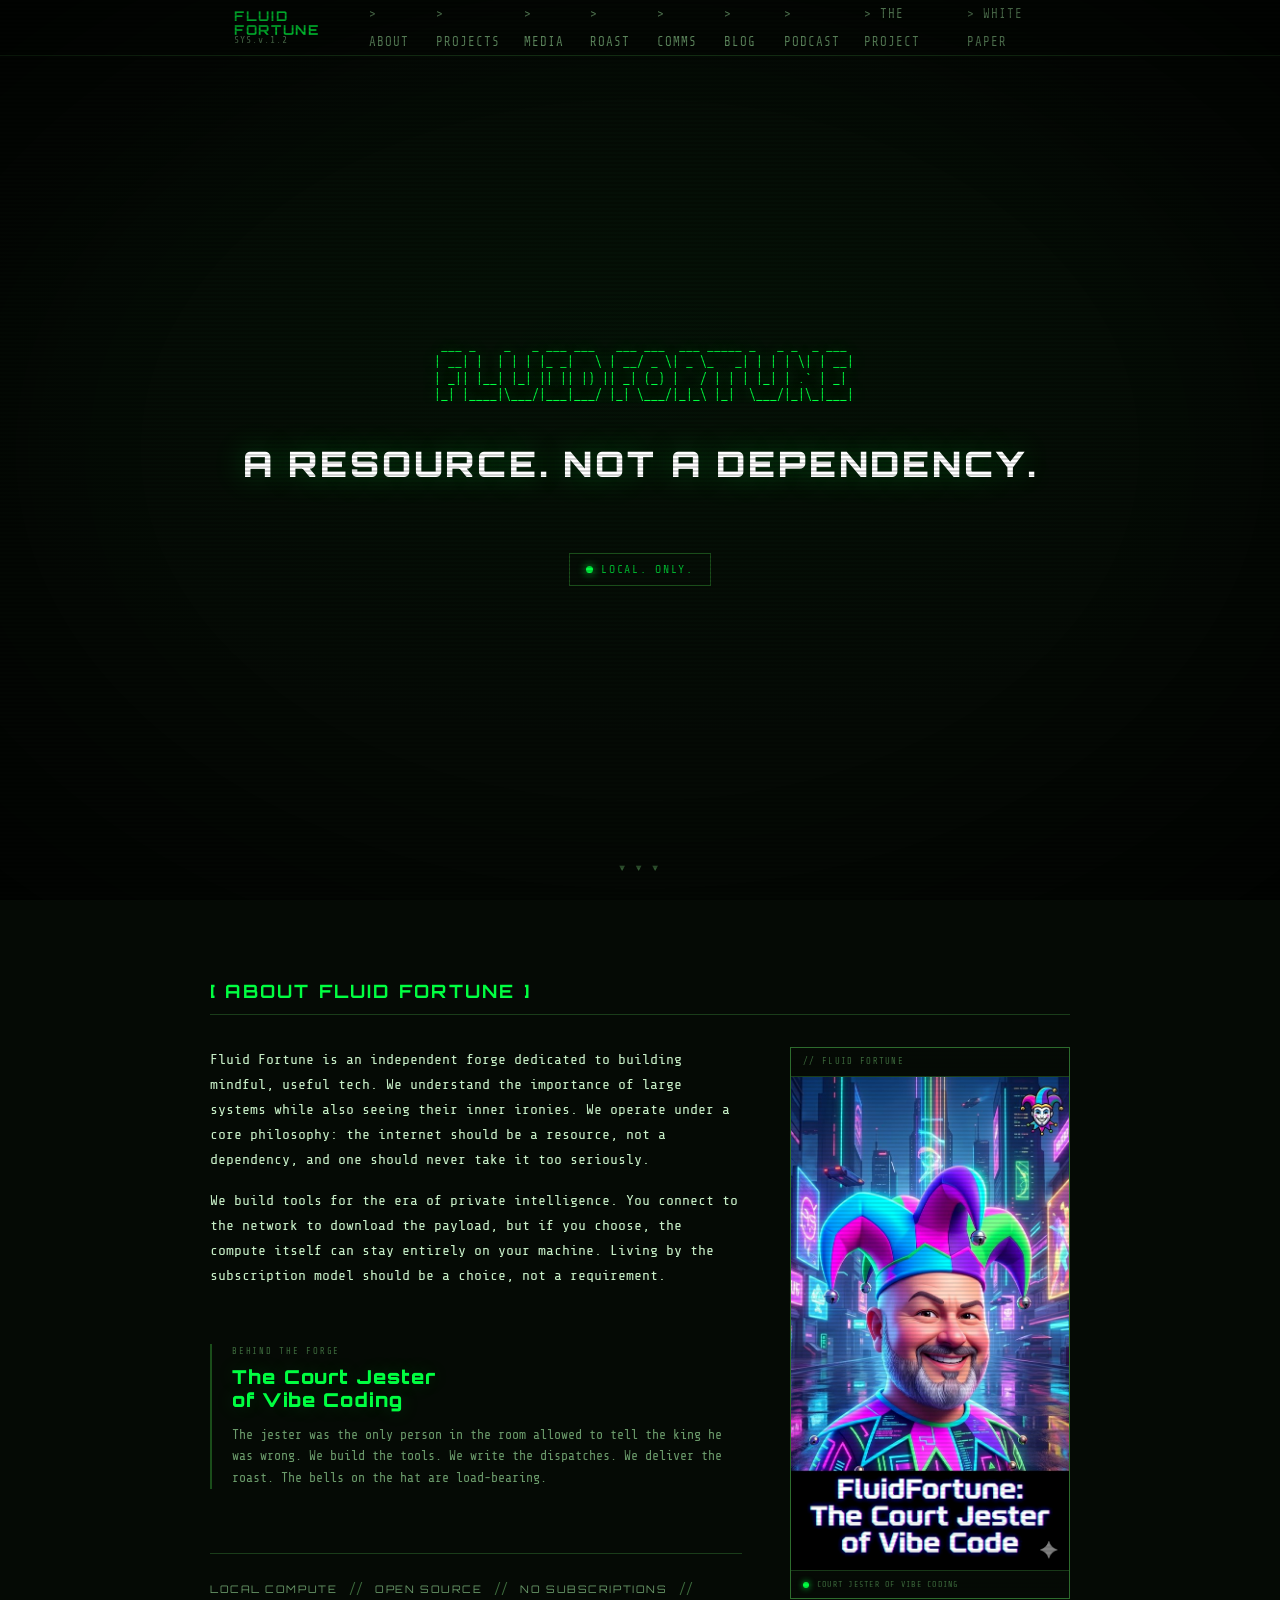
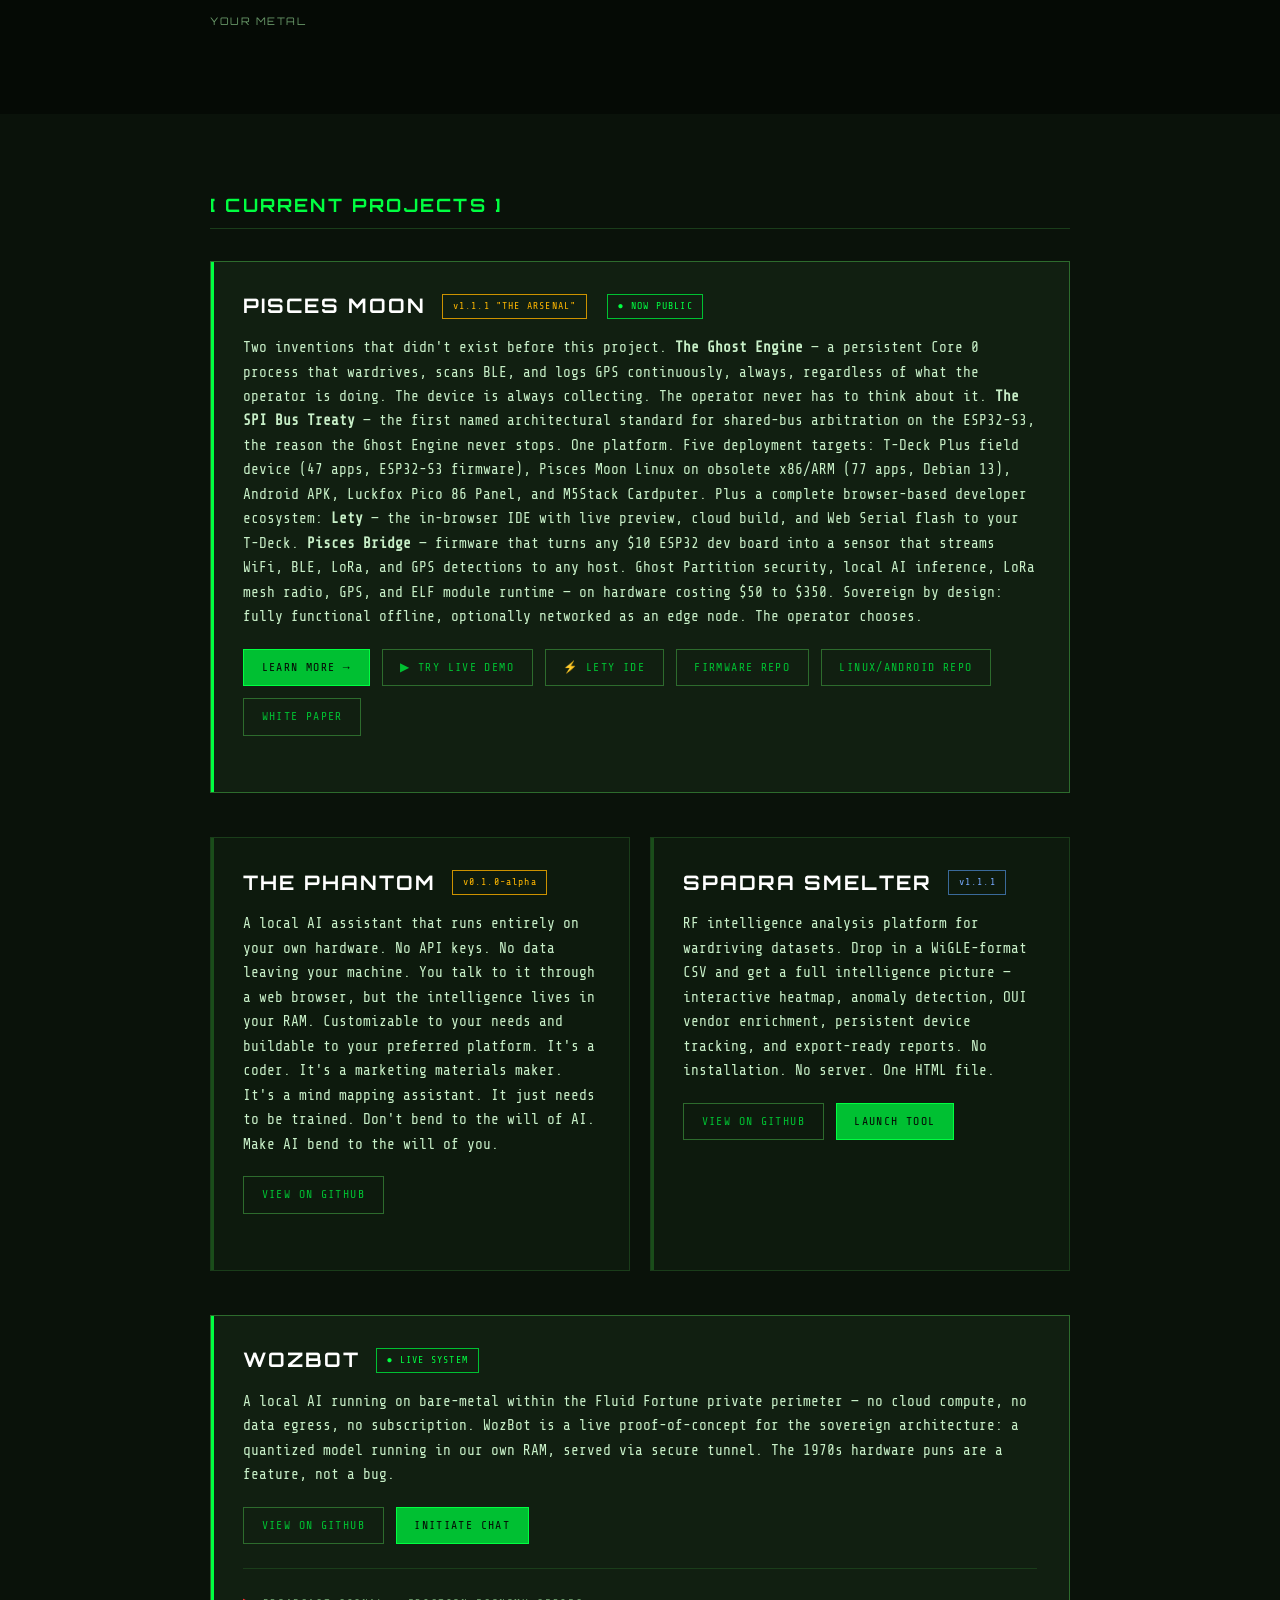
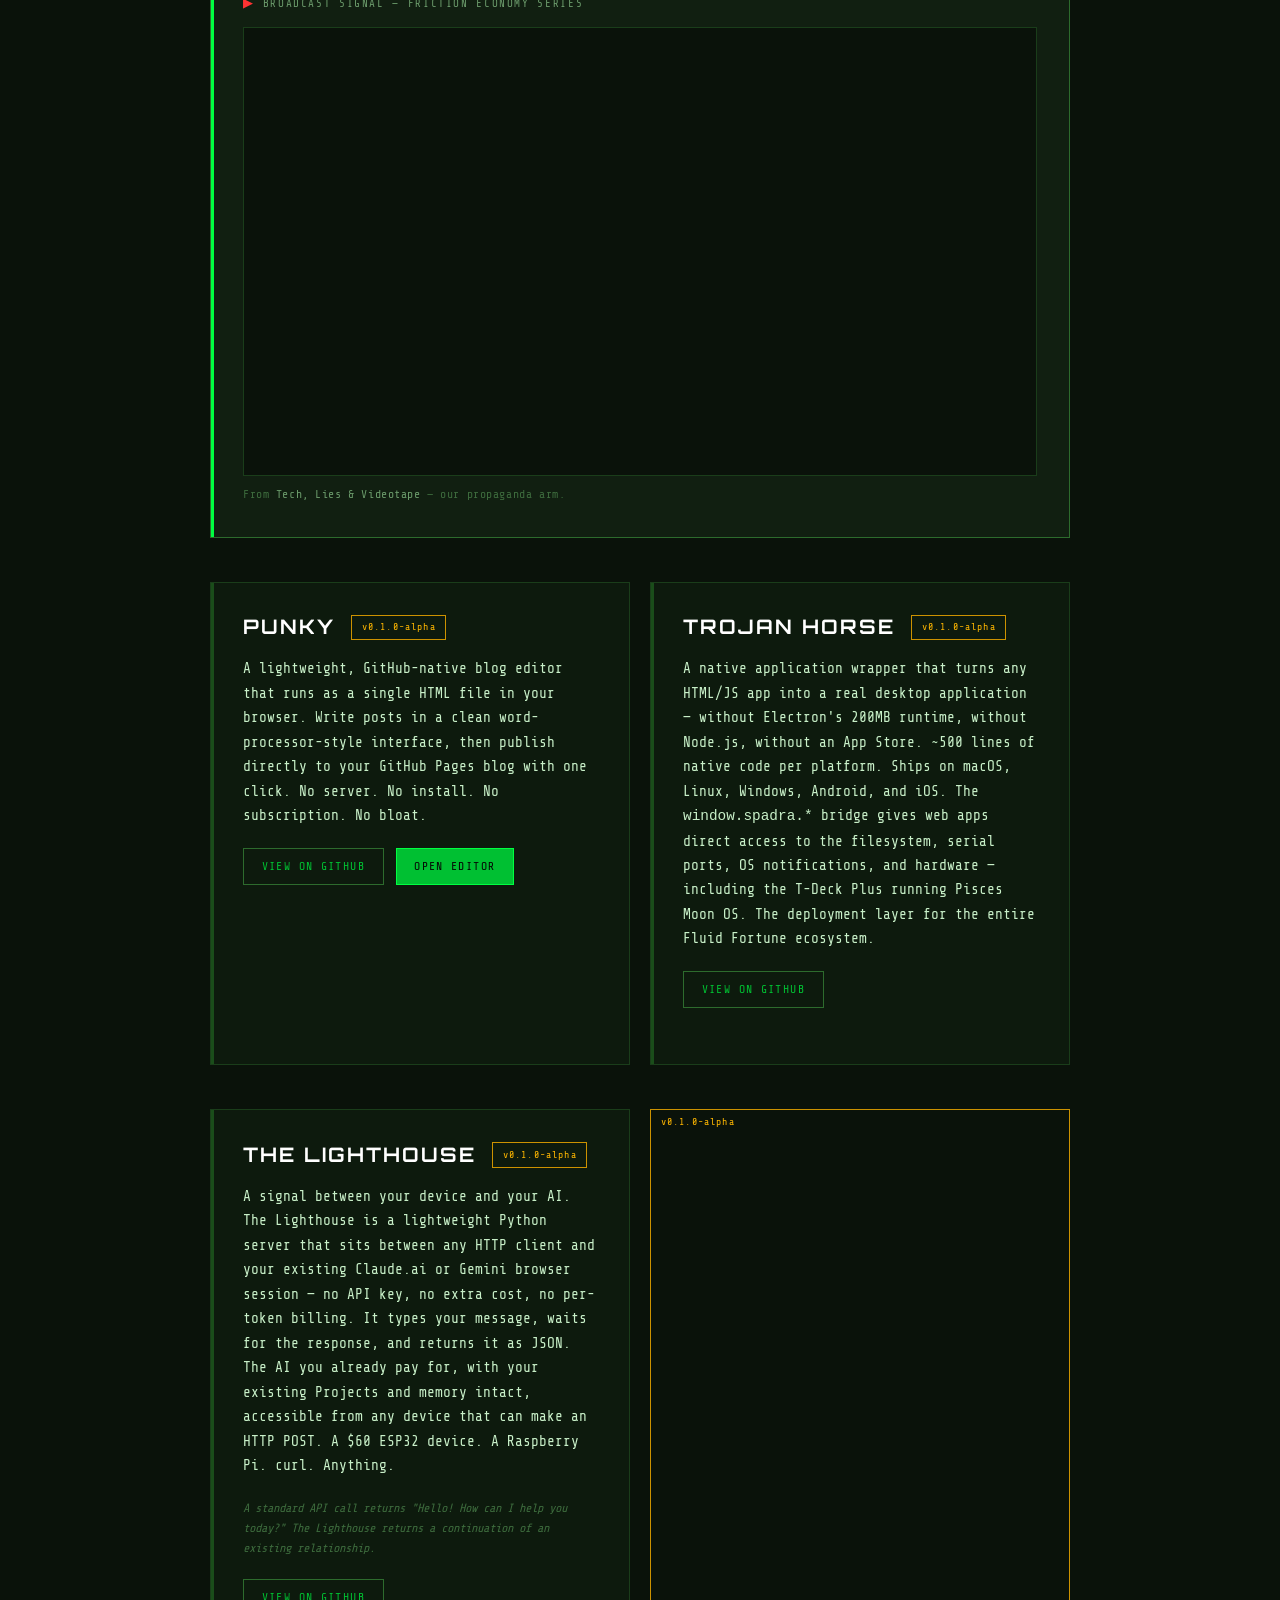
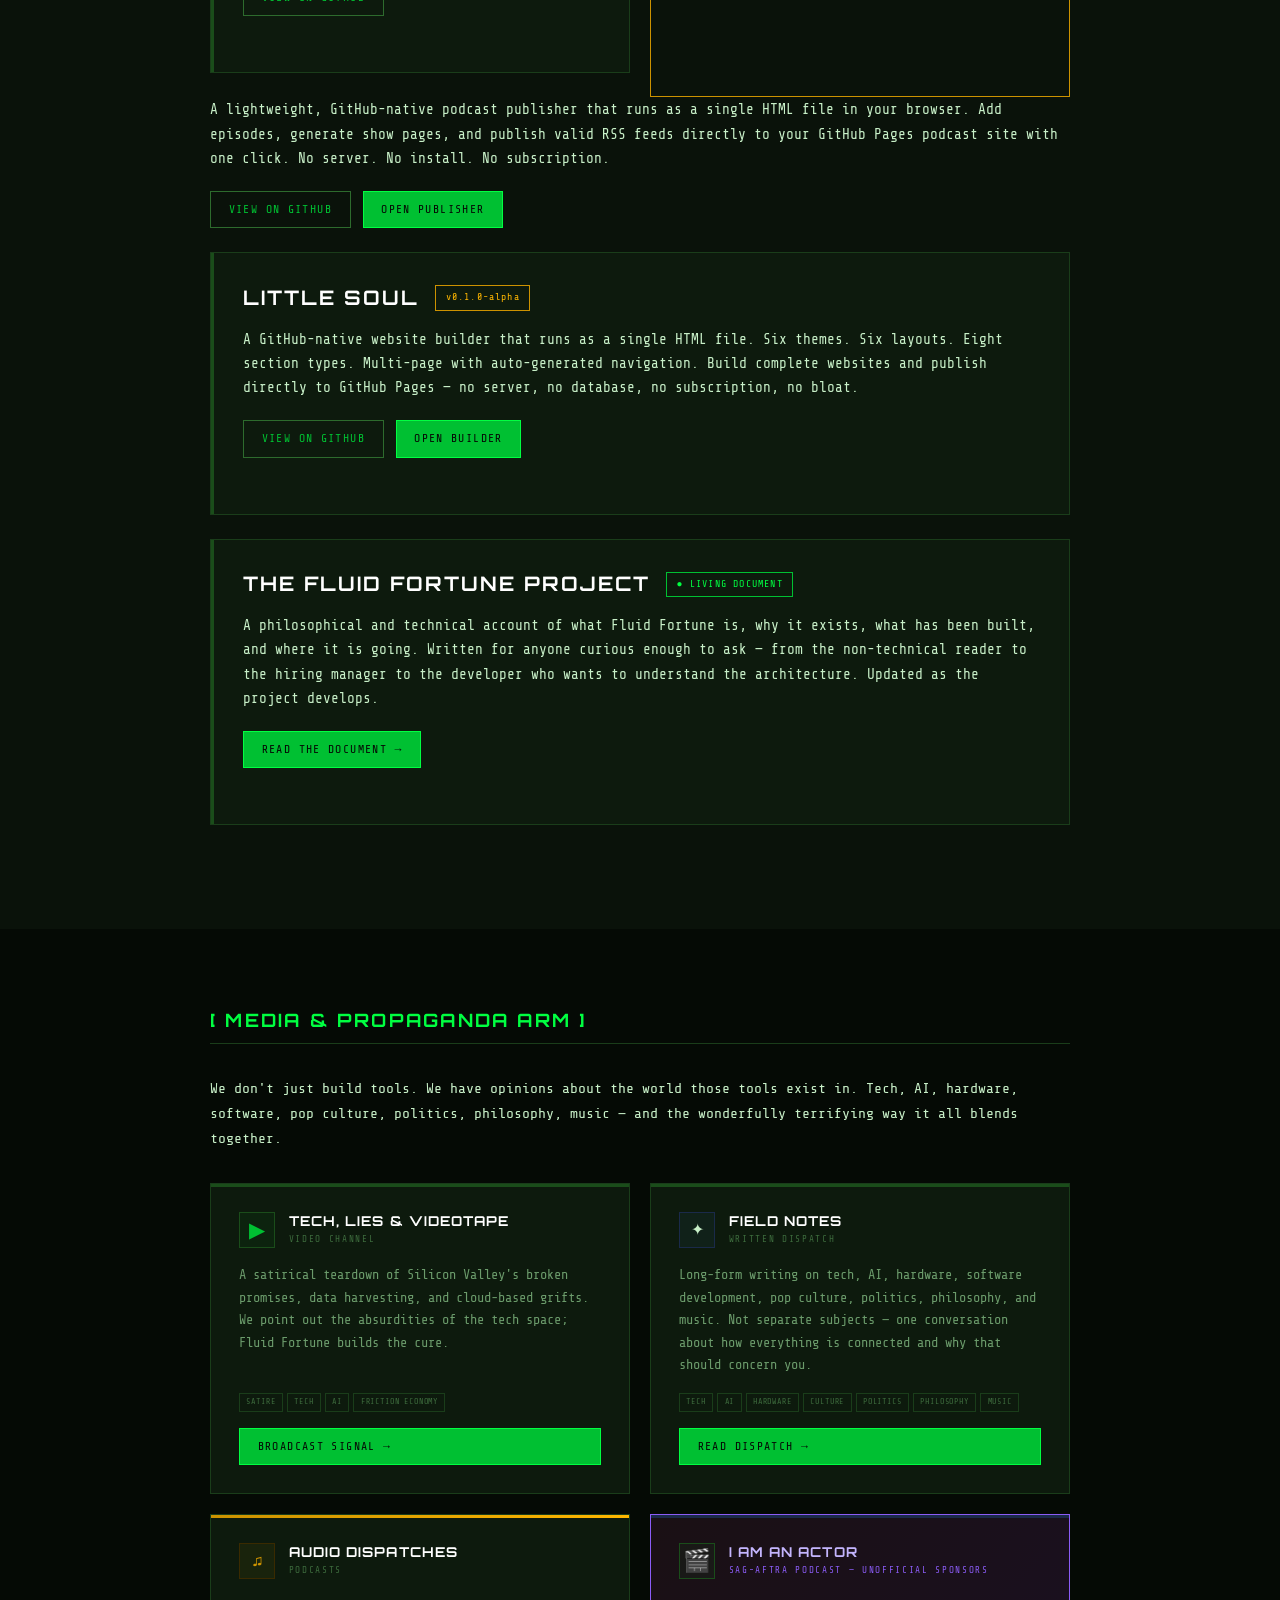
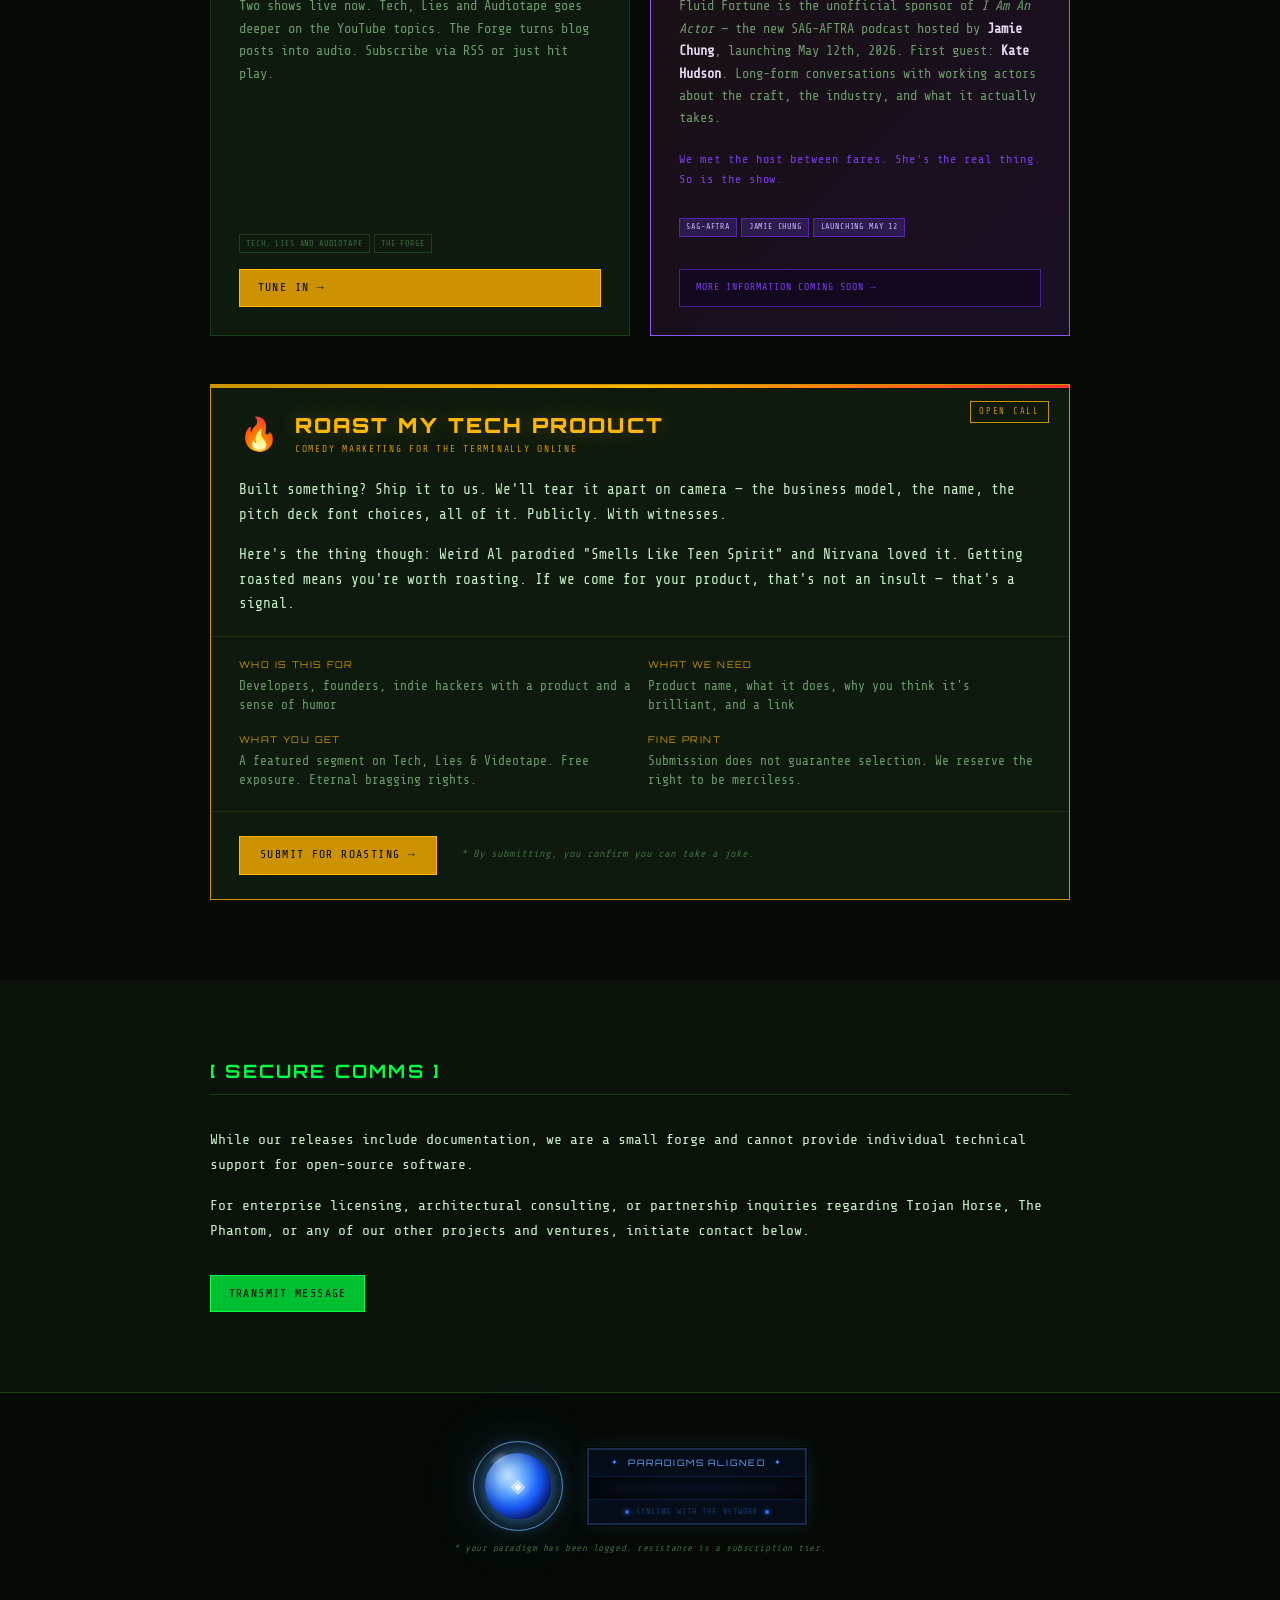
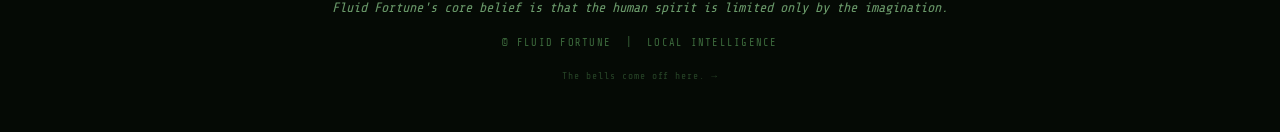
==== commit 33475f0e: "Revise title and meta tags for SEO improvements Updated title and meta descriptions for SEO and clar" ====
--- a/index.html
+++ b/index.html
@@ -3,14 +3,14 @@
 <head>
   <meta charset="UTF-8">
   <meta name="viewport" content="width=device-width, initial-scale=1.0">
-  <title>Fluid Fortune | Local Intelligence</title>
-  <meta name="description" content="A RESOURCE. NOT A DEPENDENCY. Independent forge building tools for the era of private intelligence.">
+  <title>Fluid Fortune | Pisces Moon OS — Sovereign Computing on $50 Hardware</title>
+  <meta name="description" content="Fluid Fortune is an independent forge building sovereign computing tools. Home of Pisces Moon OS — the first known documented implementation of persistent dual-core background tasking for field intelligence collection on the ESP32-S3 — and the SPI Bus Treaty, the first named architectural standard for shared-bus arbitration on this hardware class. The Ghost Engine never stops. The SPI Bus Treaty is why.">
 
   <!-- Open Graph -->
   <meta property="og:type" content="website">
   <meta property="og:url" content="https://fluidfortune.com">
-  <meta property="og:title" content="Fluid Fortune | Local Intelligence">
-  <meta property="og:description" content="A RESOURCE. NOT A DEPENDENCY. Independent forge building tools for the era of private intelligence.">
+  <meta property="og:title" content="Fluid Fortune | Pisces Moon OS — Sovereign Computing on $50 Hardware">
+  <meta property="og:description" content="Sovereign computing tools for the era of private intelligence. Pisces Moon OS: Ghost Engine + SPI Bus Treaty. Five deployment targets. 47 firmware apps. 77 HTML apps. Lety IDE. $144 in hardware. First known documented persistent dual-core background tasking for field intelligence on ESP32-S3.">
   <meta property="og:image" content="https://fluidfortune.com/courtjester.jpg">
   <meta property="og:image:width" content="820">
   <meta property="og:image:height" content="1024">
@@ -19,14 +19,67 @@
 
   <!-- Twitter/X Card -->
   <meta name="twitter:card" content="summary_large_image">
-  <meta name="twitter:title" content="Fluid Fortune | Local Intelligence">
-  <meta name="twitter:description" content="A RESOURCE. NOT A DEPENDENCY. Independent forge building tools for the era of private intelligence.">
+  <meta name="twitter:title" content="Fluid Fortune | Pisces Moon OS — Sovereign Computing on $50 Hardware">
+  <meta name="twitter:description" content="Sovereign computing tools for the era of private intelligence. Pisces Moon OS: Ghost Engine + SPI Bus Treaty. Five deployment targets. 47 firmware apps. 77 HTML apps. Lety IDE. $144 in hardware.">
   <meta name="twitter:image" content="https://fluidfortune.com/courtjester.jpg">
   <meta name="twitter:image:alt" content="FluidFortune — The Court Jester of Vibe Coding">
   <link rel="preconnect" href="https://fonts.googleapis.com">
   <link rel="preconnect" href="https://fonts.gstatic.com" crossorigin>
   <link href="https://fonts.googleapis.com/css2?family=Share+Tech+Mono&family=Orbitron:wght@400;700;900&family=VT323&display=swap" rel="stylesheet">
   <link rel="stylesheet" href="style.css">
+
+  <!-- JSON-LD Structured Data -->
+  <script type="application/ld+json">
+  {
+    "@context": "https://schema.org",
+    "@type": "Organization",
+    "name": "Fluid Fortune",
+    "url": "https://fluidfortune.com",
+    "description": "Independent forge building sovereign computing tools. Home of Pisces Moon OS and the SPI Bus Treaty — the first known documented architectural standard for shared-bus arbitration on the ESP32-S3 hardware class.",
+    "founder": {
+      "@type": "Person",
+      "name": "Eric Becker",
+      "jobTitle": "The Court Jester of Vibe Coding"
+    },
+    "sameAs": [
+      "https://github.com/FluidFortune"
+    ],
+    "knowsAbout": [
+      "Sovereign Computing",
+      "ESP32-S3",
+      "Embedded Systems",
+      "Field Intelligence",
+      "SPI Bus Treaty",
+      "Ghost Engine",
+      "Pisces Moon OS",
+      "Local AI Inference"
+    ]
+  }
+  </script>
+  <script type="application/ld+json">
+  {
+    "@context": "https://schema.org",
+    "@type": "SoftwareApplication",
+    "name": "Pisces Moon OS",
+    "applicationCategory": "OperatingSystem",
+    "operatingSystem": "ESP32-S3, Linux, Android",
+    "description": "The first known documented implementation of persistent dual-core background tasking for field intelligence collection on the ESP32-S3 hardware class. Features the Ghost Engine (Core 0 continuous wardriving, BLE scanning, GPS logging) and the SPI Bus Treaty (first named architectural standard for shared-bus arbitration on ESP32-S3). 47 firmware apps, 77 HTML apps, five deployment targets.",
+    "url": "https://fluidfortune.com/pisces-moon.html",
+    "downloadUrl": "https://github.com/FluidFortune/pisces-moon-os/releases/tag/v1.1.1",
+    "version": "1.1.1",
+    "releaseNotes": "https://fluidfortune.com/sovereignty.html",
+    "author": {
+      "@type": "Person",
+      "name": "Eric Becker"
+    },
+    "license": "https://www.gnu.org/licenses/agpl-3.0.html",
+    "offers": {
+      "@type": "Offer",
+      "price": "0",
+      "priceCurrency": "USD"
+    }
+  }
+  </script>
 </head>
 <body>
 
@@ -133,7 +186,7 @@
           <article class="project-card project-card--wide project-card--featured" style="grid-column: 1 / -1;">
             <div class="project-header">
               <h3 class="project-name">PISCES MOON</h3>
-              <span class="project-badge project-badge--alpha">v1.0.1 "THE ARSENAL"</span>
+              <span class="project-badge project-badge--alpha">v1.1.1 "THE ARSENAL"</span>
               <span class="project-badge project-badge--live" style="margin-left:.25rem">● NOW PUBLIC</span>
             </div>
             <p class="project-desc">Two inventions that didn't exist before this project. <strong>The Ghost Engine</strong> — a persistent Core 0 process that wardrives, scans BLE, and logs GPS continuously, always, regardless of what the operator is doing. The device is always collecting. The operator never has to think about it. <strong>The SPI Bus Treaty</strong> — the first named architectural standard for shared-bus arbitration on the ESP32-S3, the reason the Ghost Engine never stops. One platform. Five deployment targets: T-Deck Plus field device (47 apps, ESP32-S3 firmware), Pisces Moon Linux on obsolete x86/ARM (77 apps, Debian 13), Android APK, Luckfox Pico 86 Panel, and M5Stack Cardputer. Plus a complete browser-based developer ecosystem: <strong>Lety</strong> — the in-browser IDE with live preview, cloud build, and Web Serial flash to your T-Deck. <strong>Pisces Bridge</strong> — firmware that turns any $10 ESP32 dev board into a sensor that streams WiFi, BLE, LoRa, and GPS detections to any host. Ghost Partition security, local AI inference, LoRa mesh radio, GPS, and ELF module runtime — on hardware costing $50 to $350. Sovereign by design: fully functional offline, optionally networked as an edge node. The operator chooses.</p>
@@ -163,7 +216,7 @@
           <article class="project-card">
             <div class="project-header">
               <h3 class="project-name">SPADRA SMELTER</h3>
-              <span class="project-badge project-badge--version">v1.0.1</span>
+              <span class="project-badge project-badge--version">v1.1.1</span>
             </div>
             <p class="project-desc">RF intelligence analysis platform for wardriving datasets. Drop in a WiGLE-format CSV and get a full intelligence picture — interactive heatmap, anomaly detection, OUI vendor enrichment, persistent device tracking, and export-ready reports. No installation. No server. One HTML file.</p>
             <div class="project-links">
@@ -178,7 +231,7 @@
               <h3 class="project-name">WOZBOT</h3>
               <span class="project-badge project-badge--live">● LIVE SYSTEM</span>
             </div>
-            <p class="project-desc">A highly quantized, localized AI trained exclusively to deliver terrible 1970s hardware puns. This is a living proof-of-concept for the Fluid Fortune architecture. WozBot isn't hosted in a corporate data center; he is running on a bare-metal micro-node within our private perimeter, piped to the web via a secure tunnel. No cloud compute was harmed in the making of this joke.</p>
+            <p class="project-desc">A local AI running on bare-metal within the Fluid Fortune private perimeter — no cloud compute, no data egress, no subscription. WozBot is a live proof-of-concept for the sovereign architecture: a quantized model running in our own RAM, served via secure tunnel. The 1970s hardware puns are a feature, not a bug.</p>
             <div class="project-links">
               <a href="https://github.com/fluidfortune/wozbot" class="btn" target="_blank" rel="noopener">VIEW ON GITHUB</a>
               <a href="https://wozbot.fluidfortune.com" class="btn btn--primary" target="_blank" rel="noopener">INITIATE CHAT</a>
@@ -238,6 +291,14 @@
             <p class="project-desc" style="font-size:.75rem;font-style:italic;color:var(--text-muted)">A standard API call returns "Hello! How can I help you today?" The Lighthouse returns a continuation of an existing relationship.</p>
             <div class="project-links">
               <a href="https://github.com/FluidFortune/the-lighthouse" class="btn" target="_blank" rel="noopener">VIEW ON GITHUB</a>
+            </div>
+          </article>
+              <span class="project-badge project-badge--alpha">v0.1.0-alpha</span>
+            </div>
+            <p class="project-desc">A lightweight, GitHub-native podcast publisher that runs as a single HTML file in your browser. Add episodes, generate show pages, and publish valid RSS feeds directly to your GitHub Pages podcast site with one click. No server. No install. No subscription.</p>
+            <div class="project-links">
+              <a href="https://github.com/FluidFortune/static" class="btn" target="_blank" rel="noopener">VIEW ON GITHUB</a>
+              <a href="https://static.fluidfortune.com" class="btn btn--primary" target="_blank" rel="noopener">OPEN PUBLISHER</a>
             </div>
           </article>
 
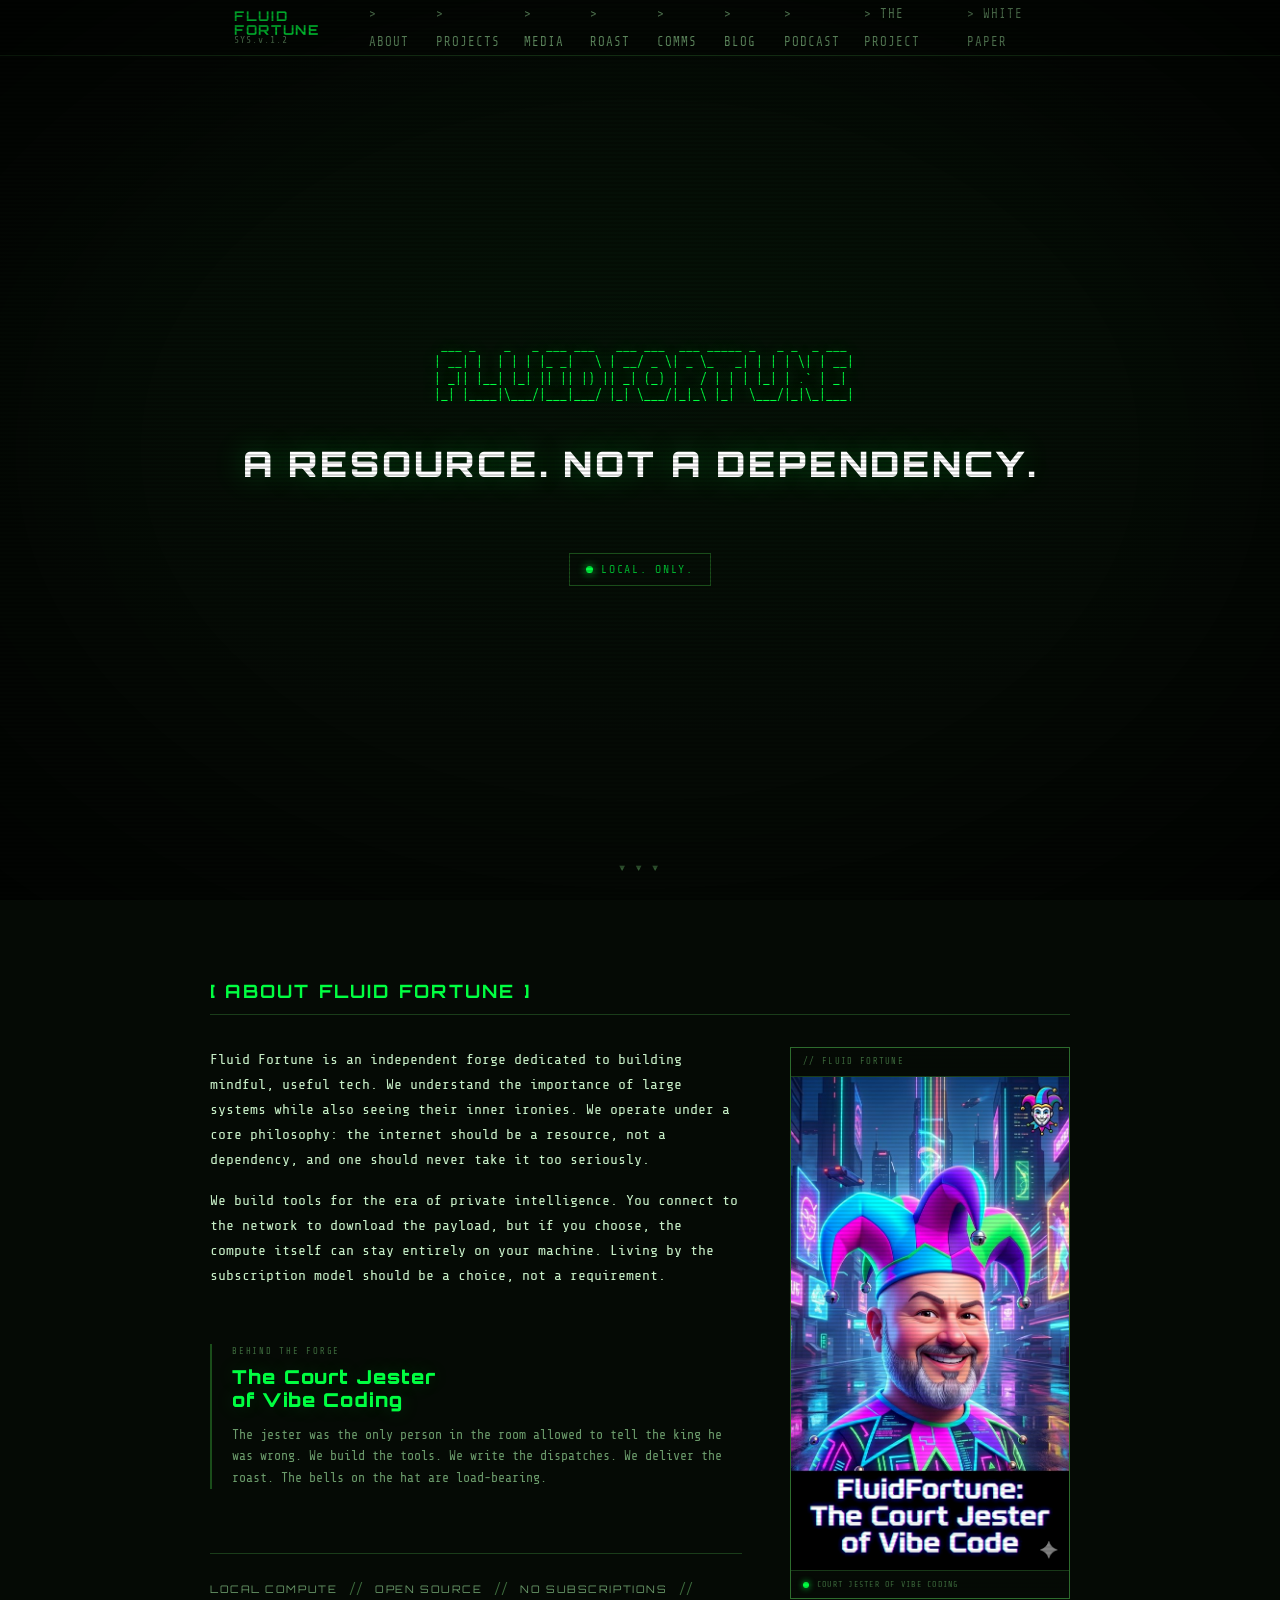
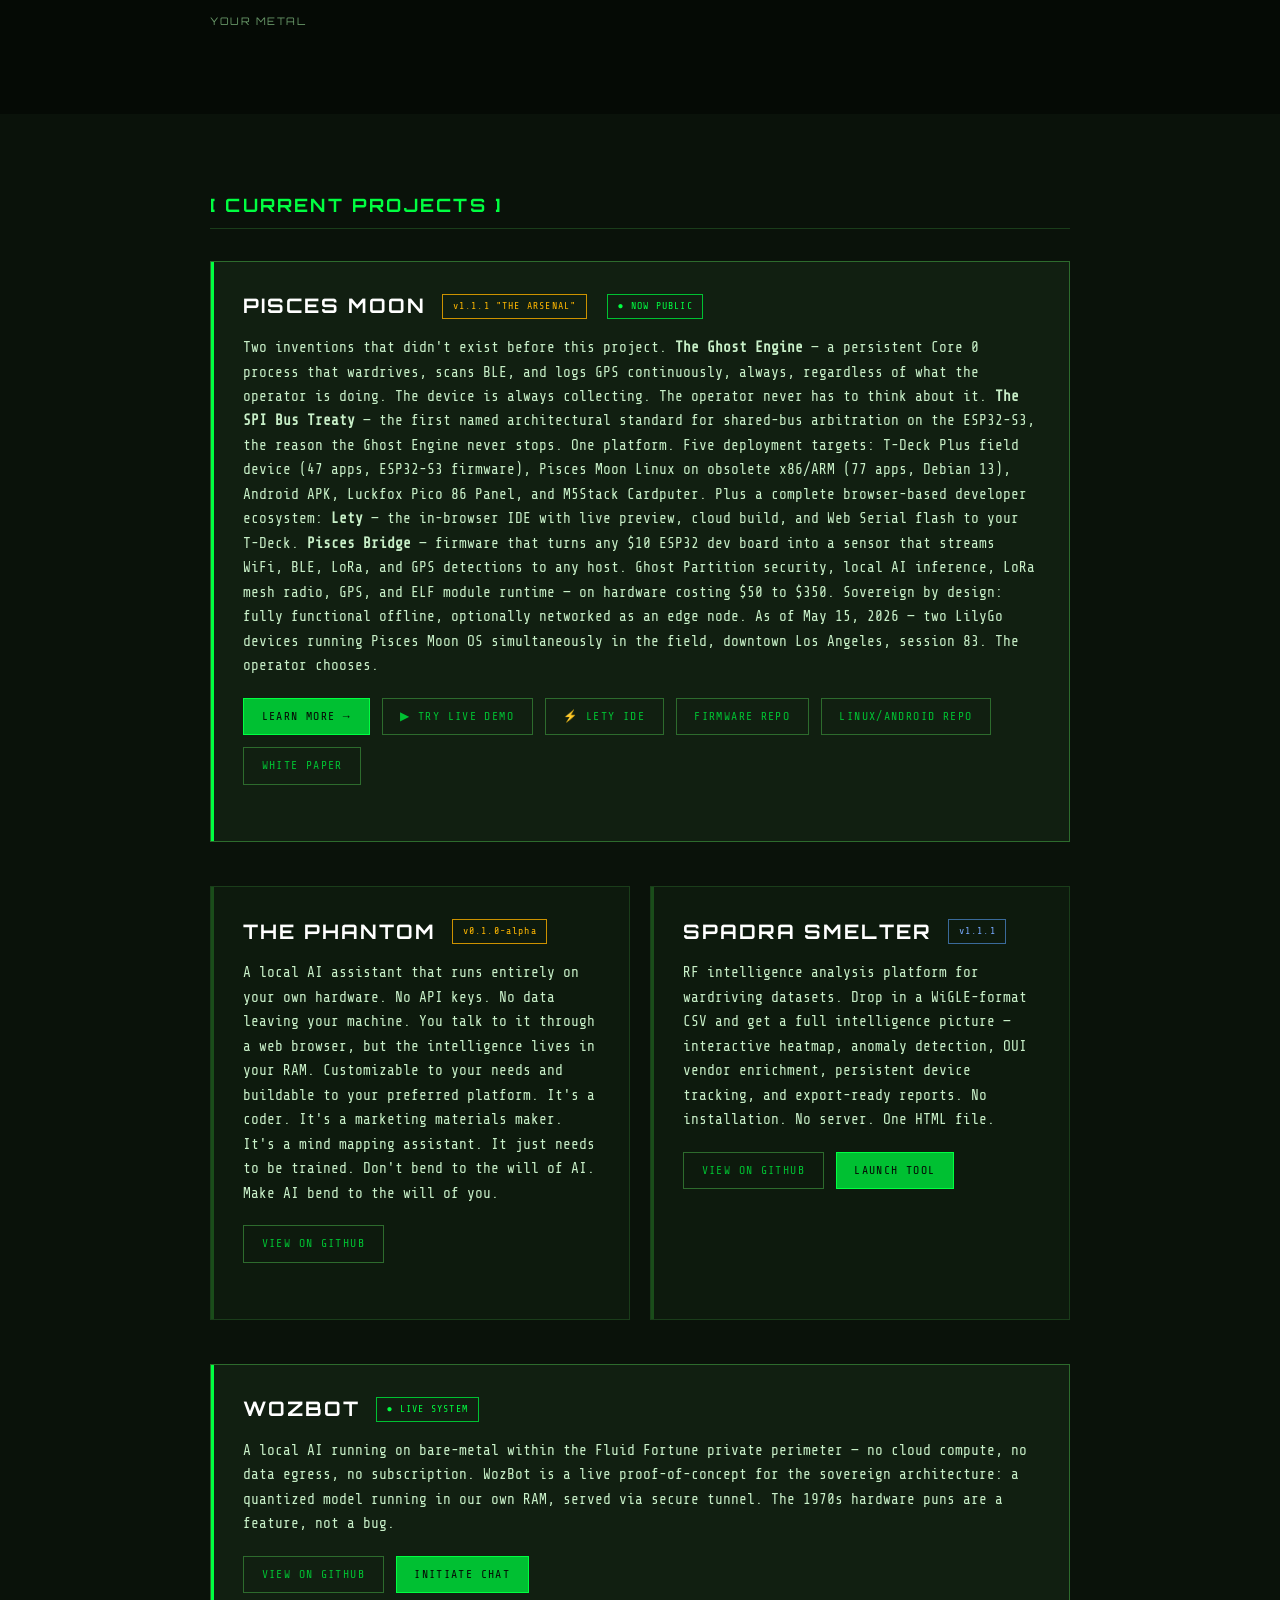
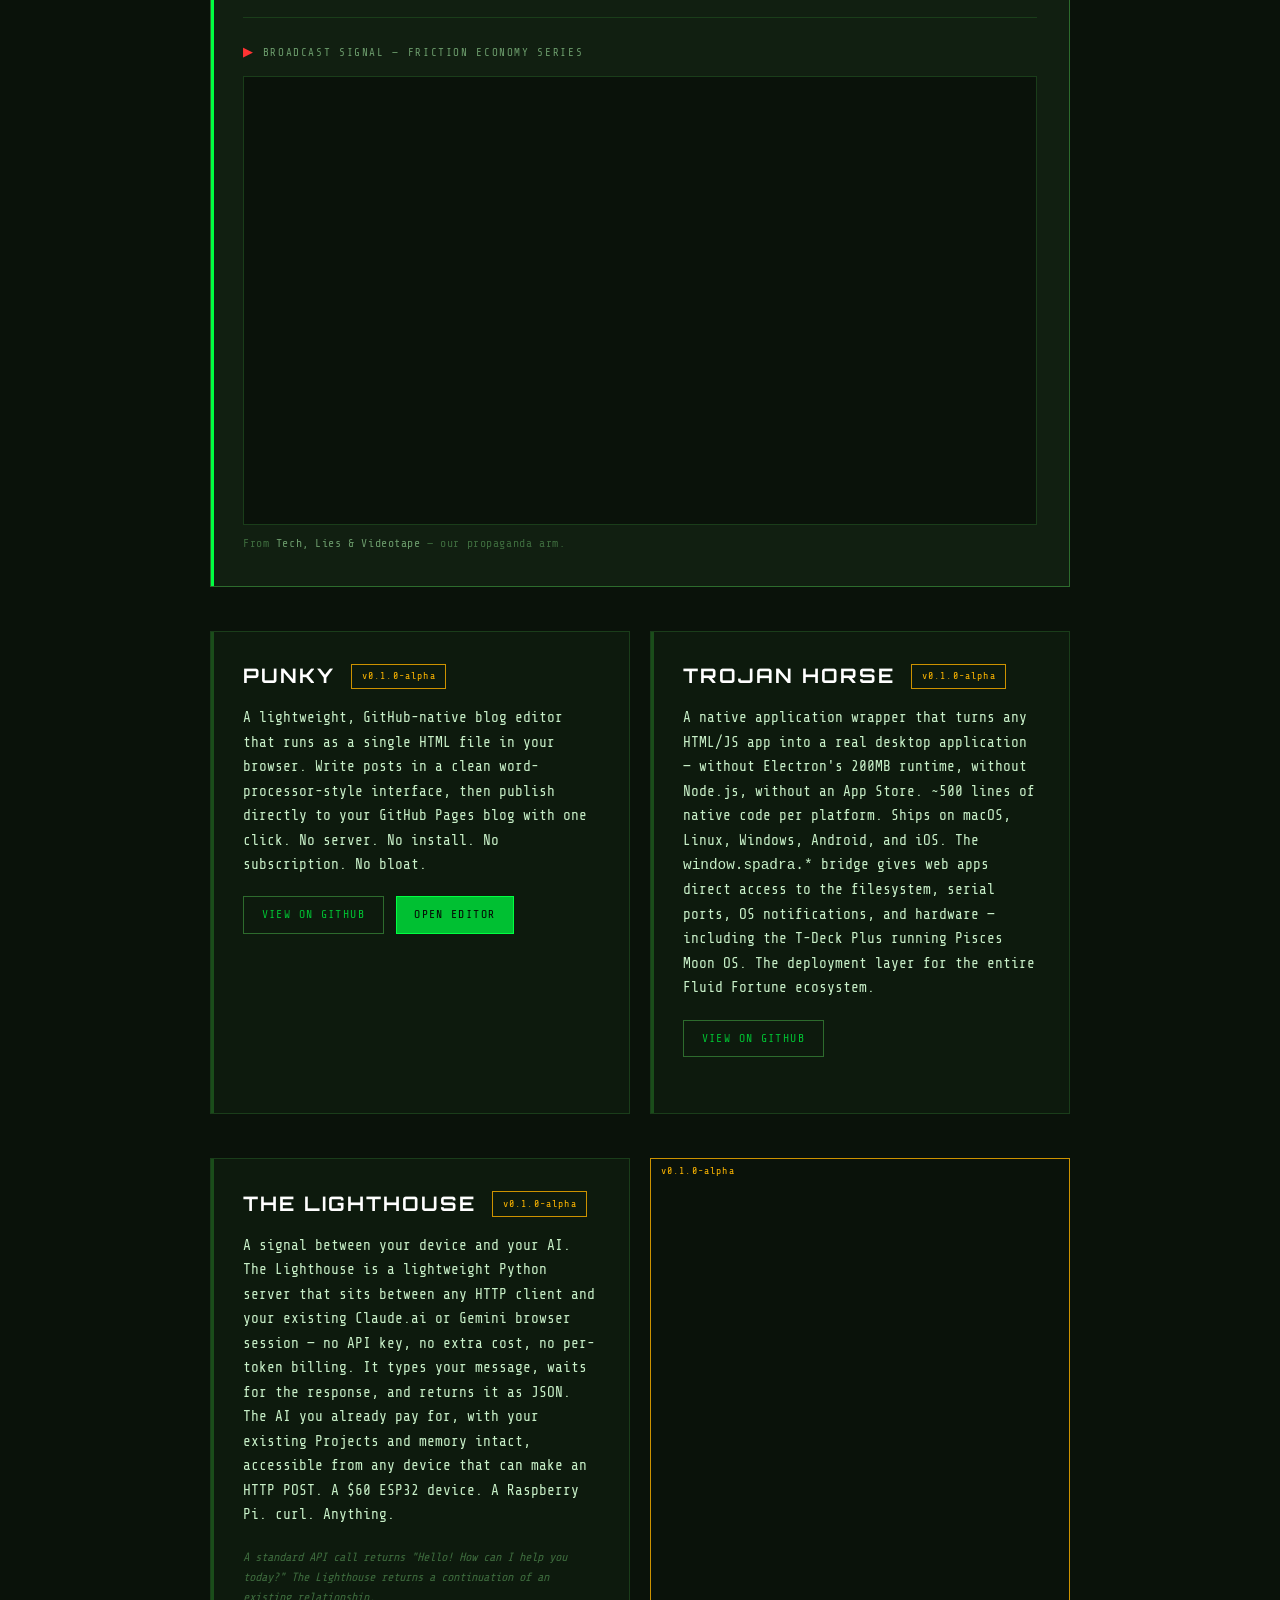
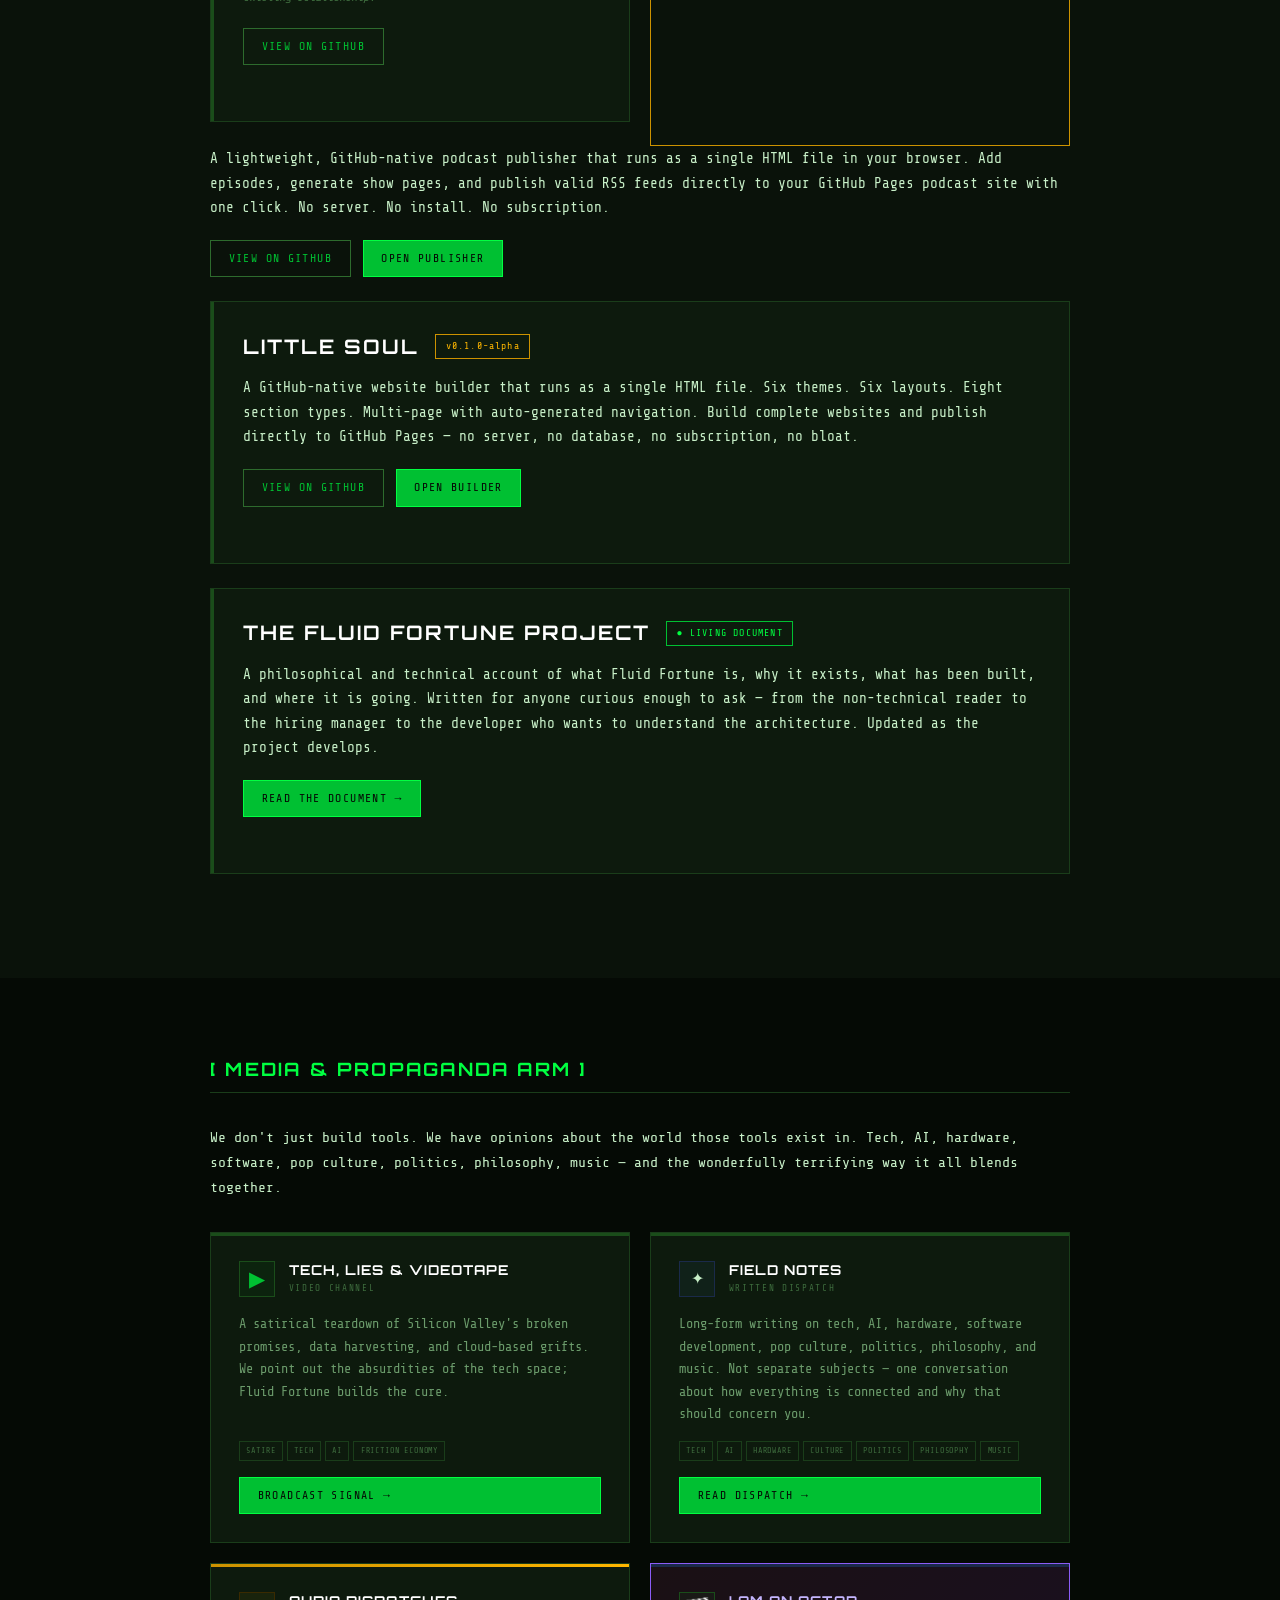
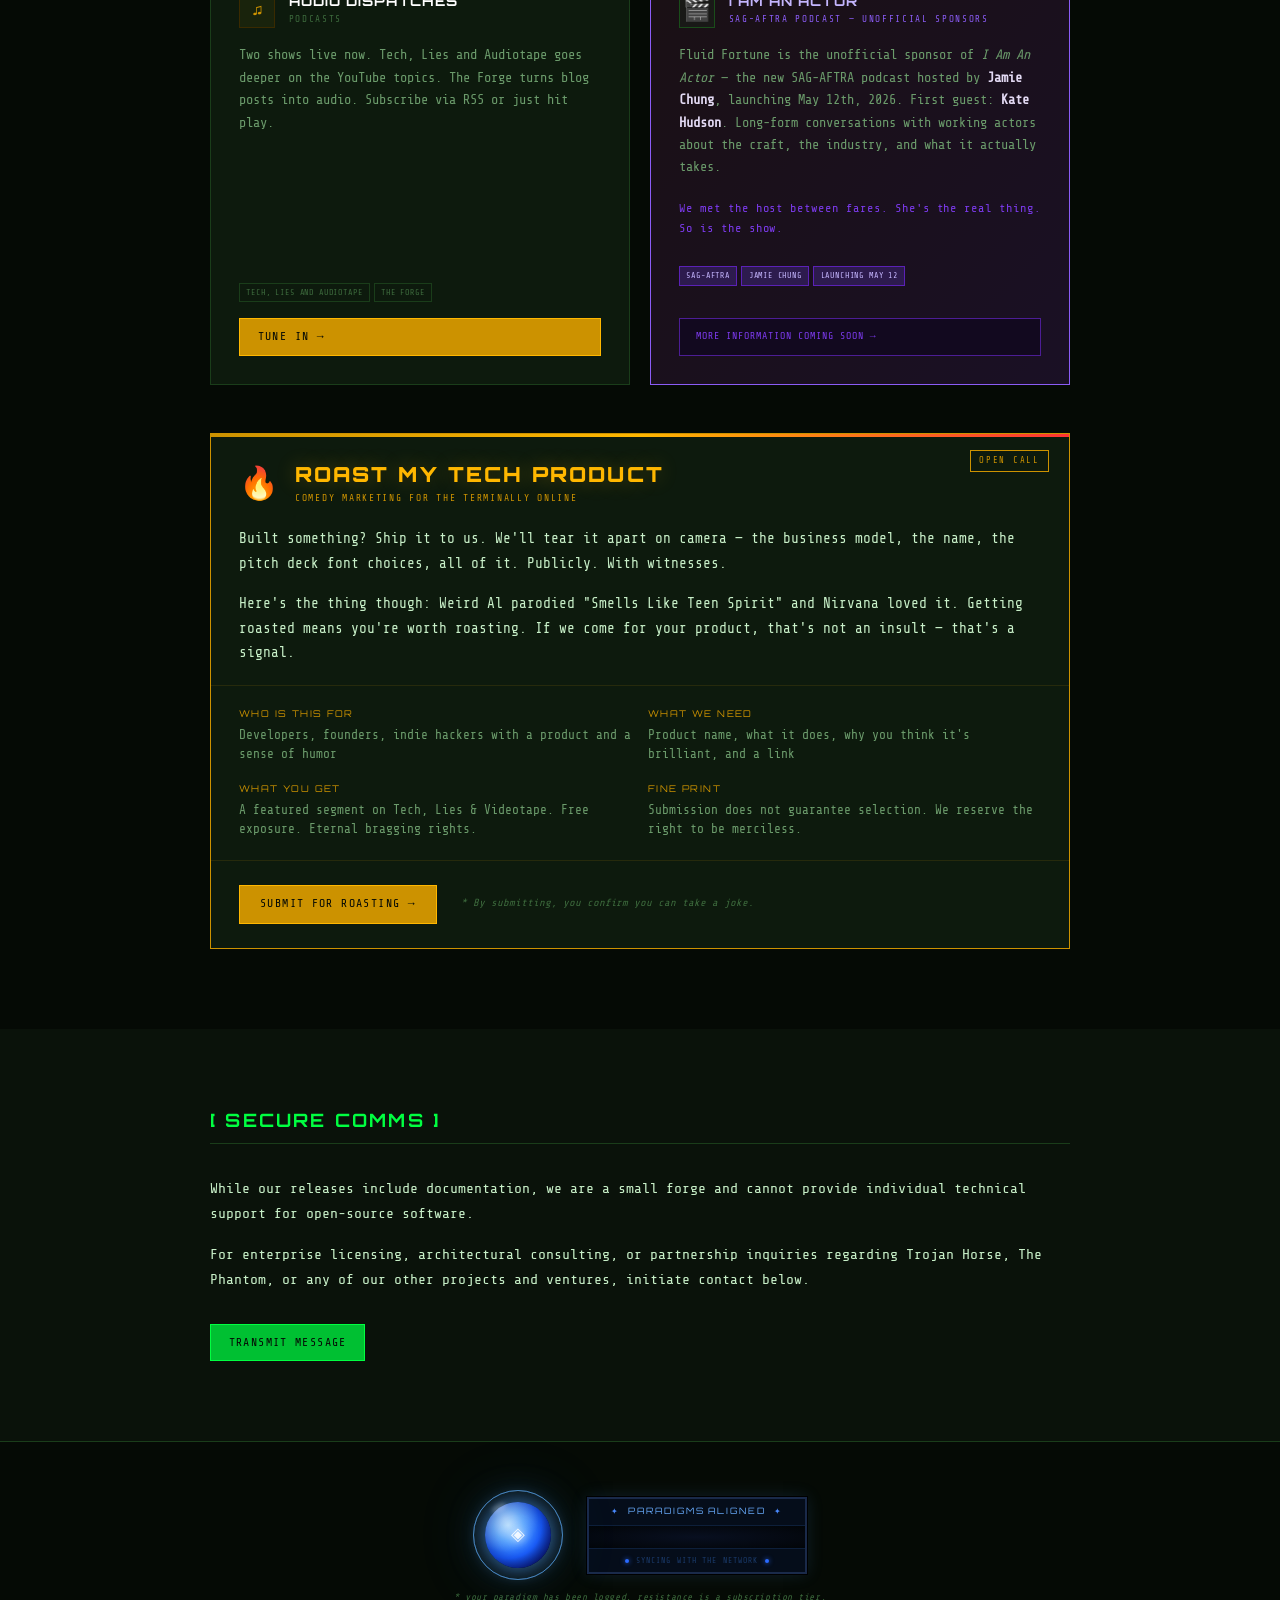
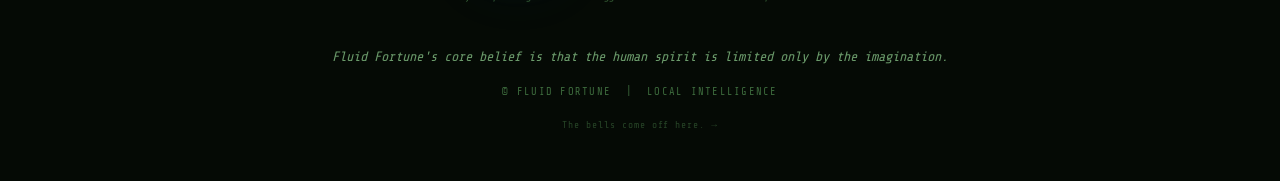
==== commit 4f41af8b: "Enhance project description in index.html Updated project description with additional details about " ====
--- a/index.html
+++ b/index.html
@@ -189,7 +189,7 @@
               <span class="project-badge project-badge--alpha">v1.1.1 "THE ARSENAL"</span>
               <span class="project-badge project-badge--live" style="margin-left:.25rem">● NOW PUBLIC</span>
             </div>
-            <p class="project-desc">Two inventions that didn't exist before this project. <strong>The Ghost Engine</strong> — a persistent Core 0 process that wardrives, scans BLE, and logs GPS continuously, always, regardless of what the operator is doing. The device is always collecting. The operator never has to think about it. <strong>The SPI Bus Treaty</strong> — the first named architectural standard for shared-bus arbitration on the ESP32-S3, the reason the Ghost Engine never stops. One platform. Five deployment targets: T-Deck Plus field device (47 apps, ESP32-S3 firmware), Pisces Moon Linux on obsolete x86/ARM (77 apps, Debian 13), Android APK, Luckfox Pico 86 Panel, and M5Stack Cardputer. Plus a complete browser-based developer ecosystem: <strong>Lety</strong> — the in-browser IDE with live preview, cloud build, and Web Serial flash to your T-Deck. <strong>Pisces Bridge</strong> — firmware that turns any $10 ESP32 dev board into a sensor that streams WiFi, BLE, LoRa, and GPS detections to any host. Ghost Partition security, local AI inference, LoRa mesh radio, GPS, and ELF module runtime — on hardware costing $50 to $350. Sovereign by design: fully functional offline, optionally networked as an edge node. The operator chooses.</p>
+            <p class="project-desc">Two inventions that didn't exist before this project. <strong>The Ghost Engine</strong> — a persistent Core 0 process that wardrives, scans BLE, and logs GPS continuously, always, regardless of what the operator is doing. The device is always collecting. The operator never has to think about it. <strong>The SPI Bus Treaty</strong> — the first named architectural standard for shared-bus arbitration on the ESP32-S3, the reason the Ghost Engine never stops. One platform. Five deployment targets: T-Deck Plus field device (47 apps, ESP32-S3 firmware), Pisces Moon Linux on obsolete x86/ARM (77 apps, Debian 13), Android APK, Luckfox Pico 86 Panel, and M5Stack Cardputer. Plus a complete browser-based developer ecosystem: <strong>Lety</strong> — the in-browser IDE with live preview, cloud build, and Web Serial flash to your T-Deck. <strong>Pisces Bridge</strong> — firmware that turns any $10 ESP32 dev board into a sensor that streams WiFi, BLE, LoRa, and GPS detections to any host. Ghost Partition security, local AI inference, LoRa mesh radio, GPS, and ELF module runtime — on hardware costing $50 to $350. Sovereign by design: fully functional offline, optionally networked as an edge node. As of May 15, 2026 — two LilyGo devices running Pisces Moon OS simultaneously in the field, downtown Los Angeles, session 83. The operator chooses.</p>
             <div class="project-links">
               <a href="pisces-moon.html" class="btn btn--primary">LEARN MORE →</a>
               <a href="https://piscesdemo.fluidfortune.com" class="btn" target="_blank" rel="noopener">▶ TRY LIVE DEMO</a>
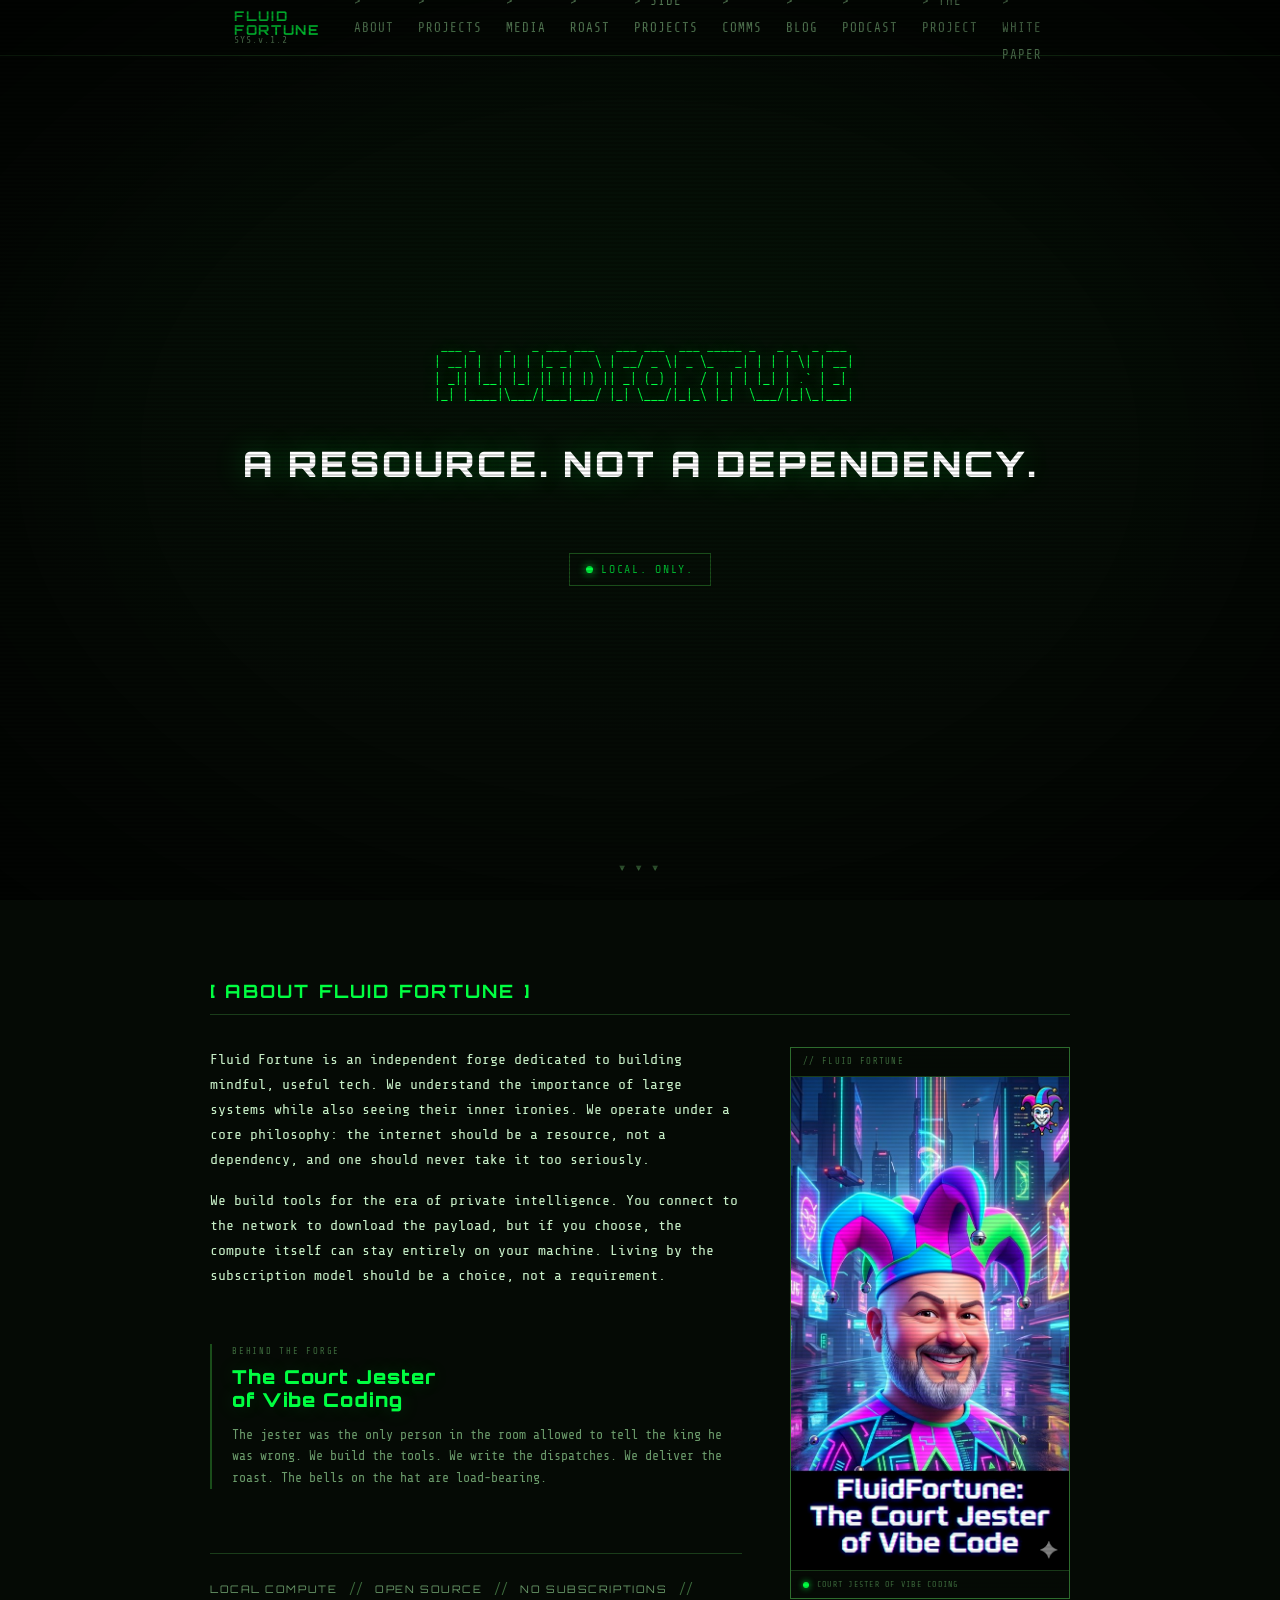
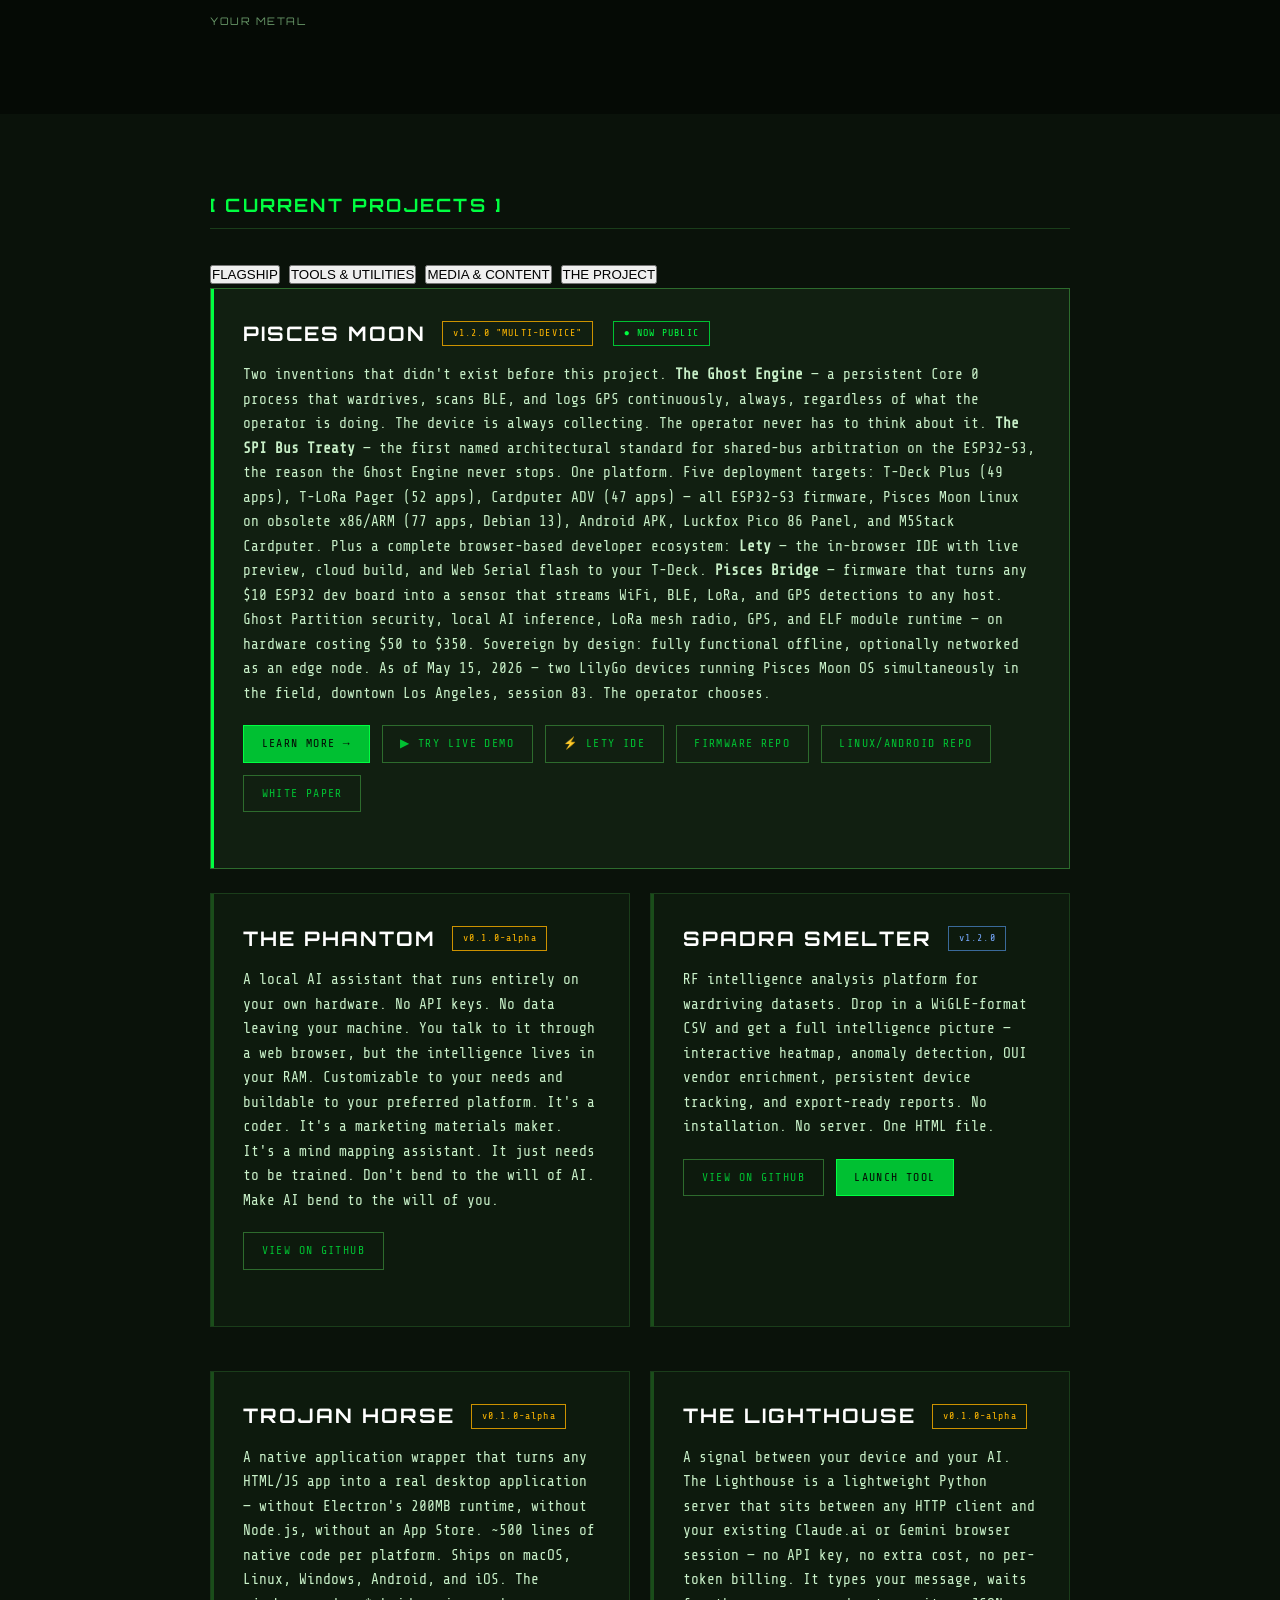
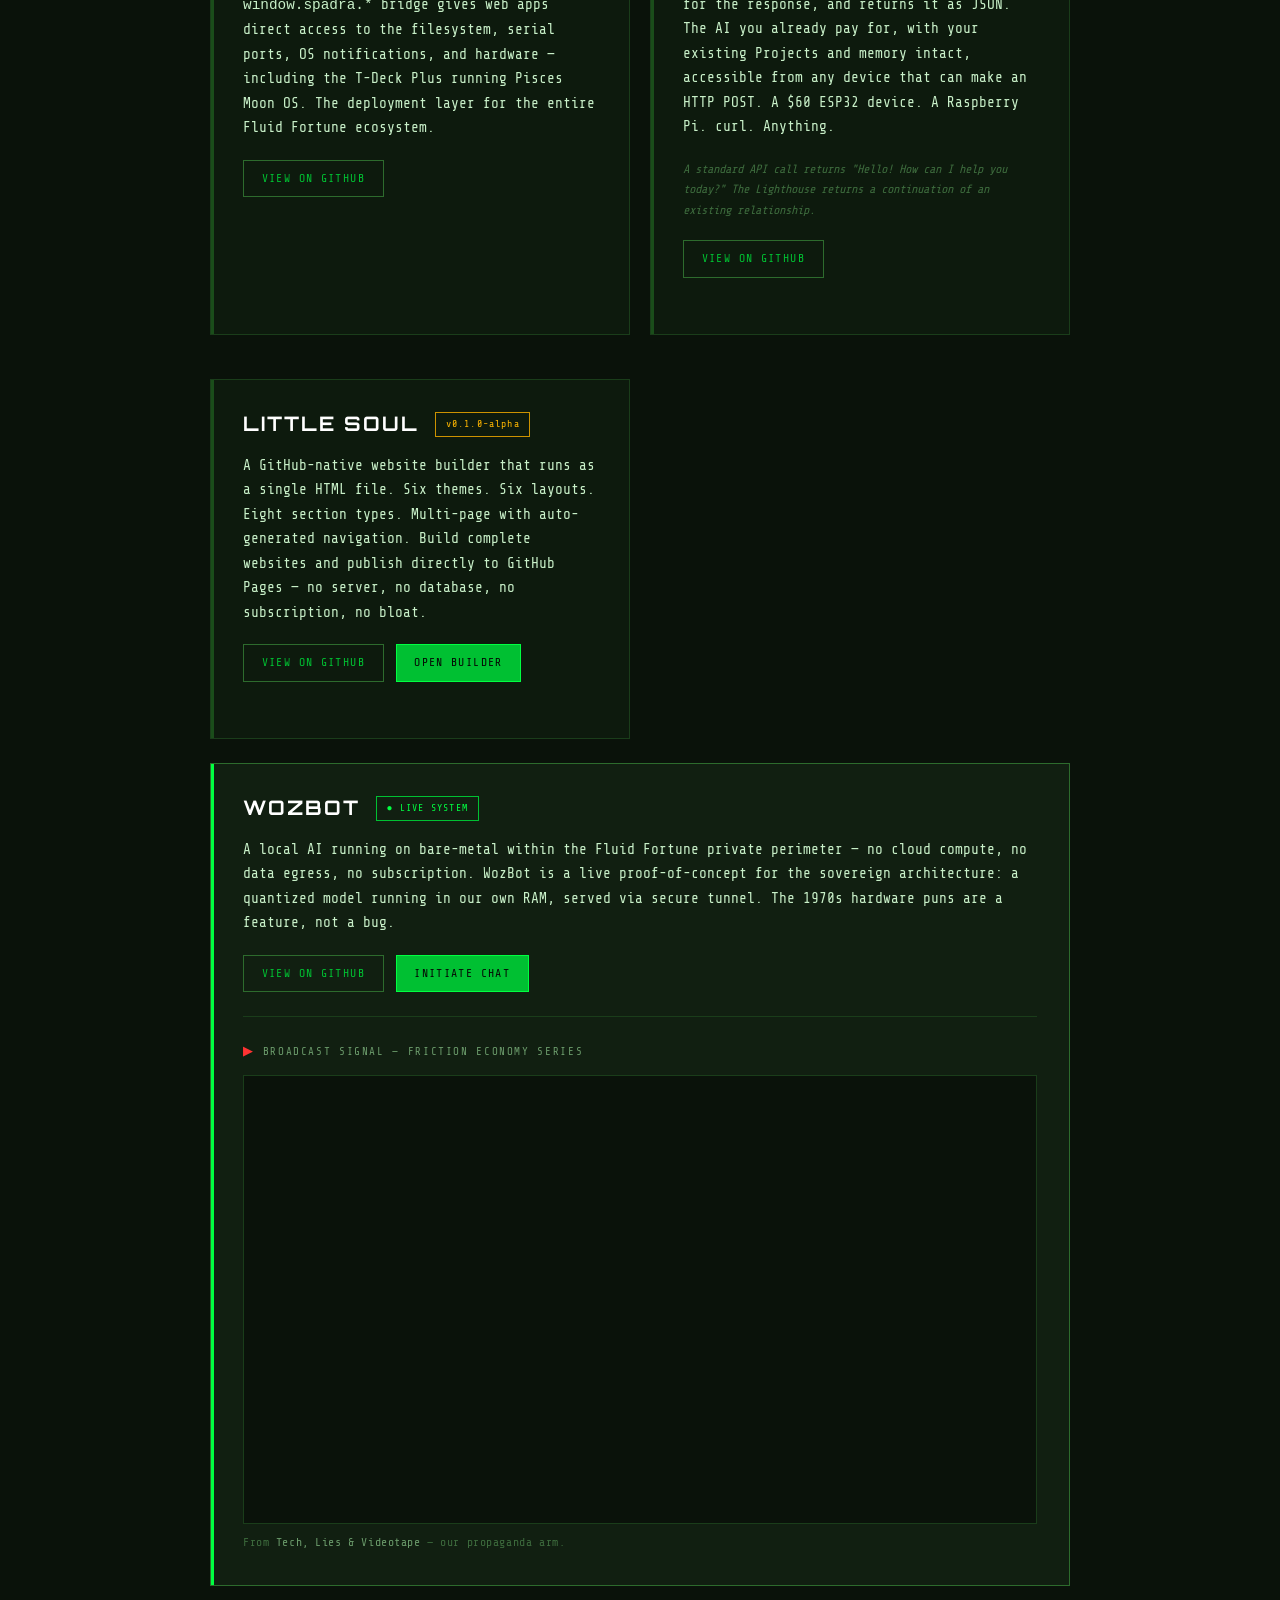
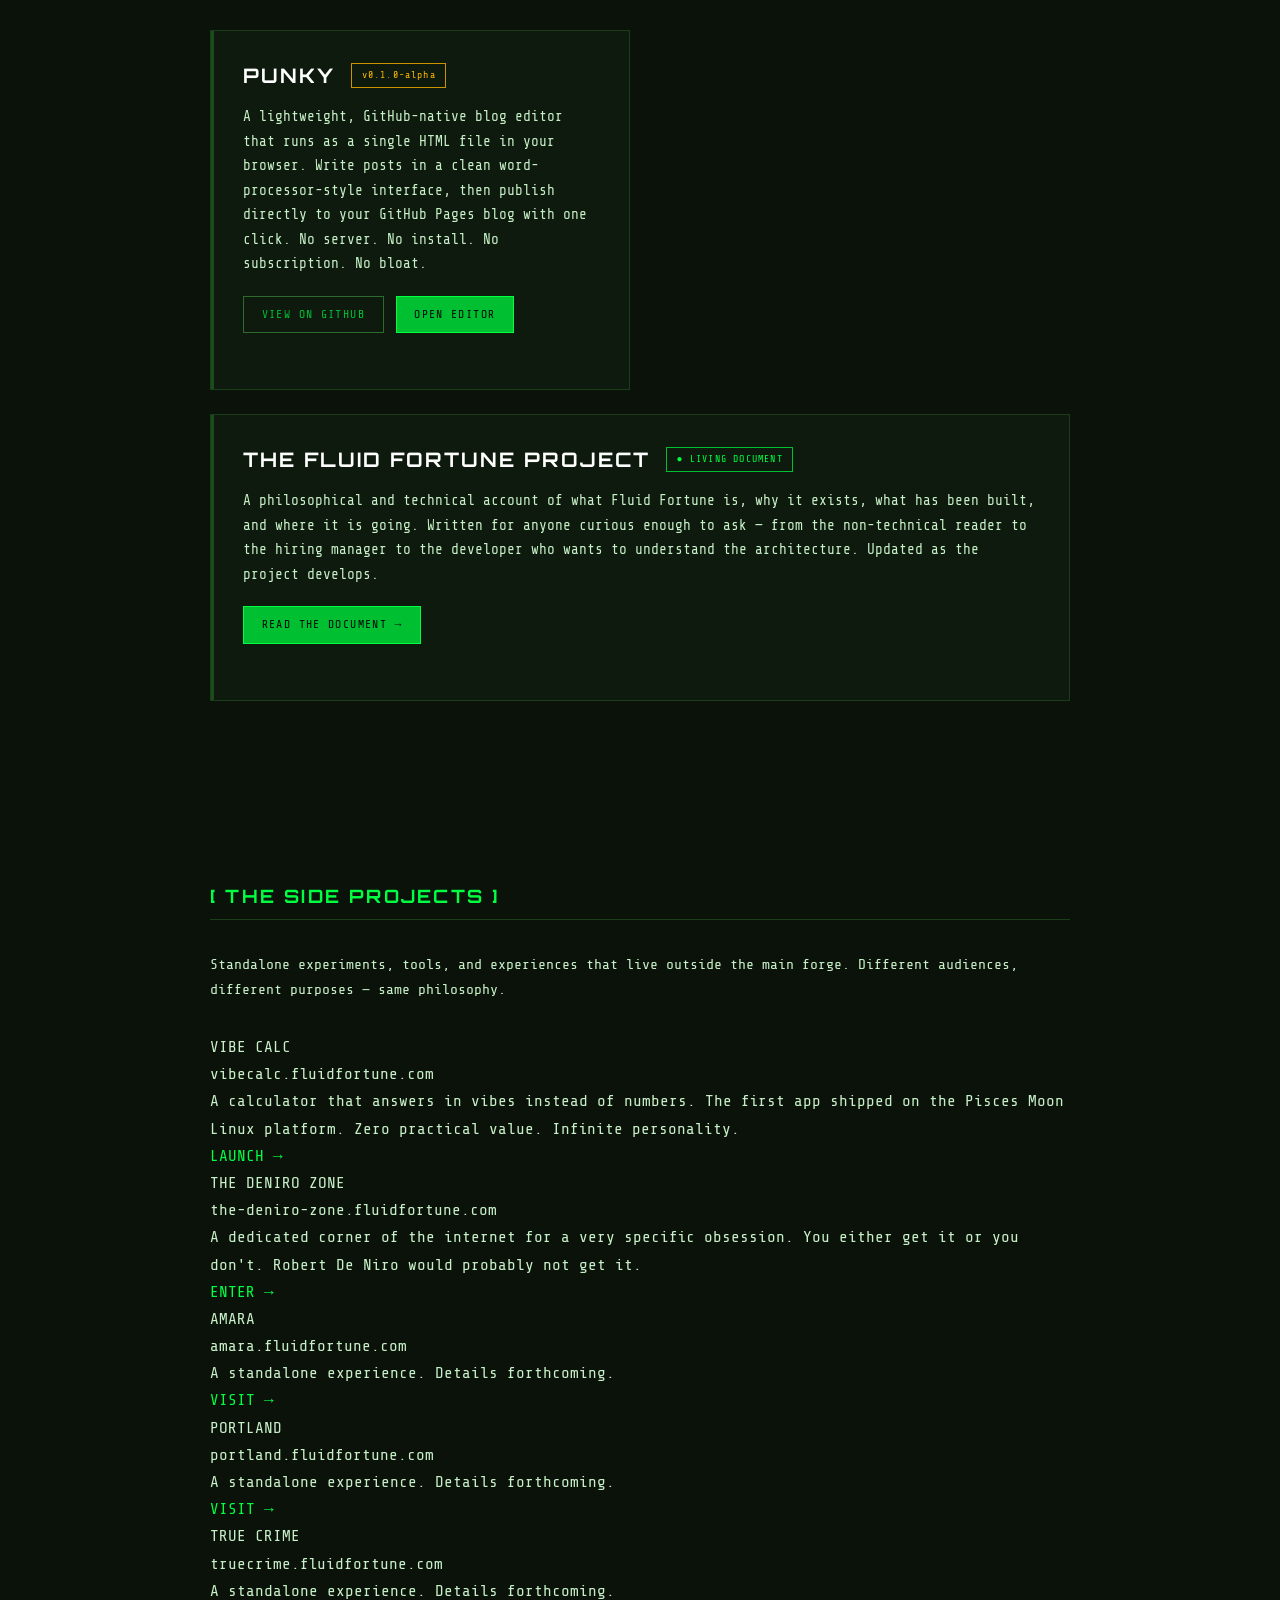
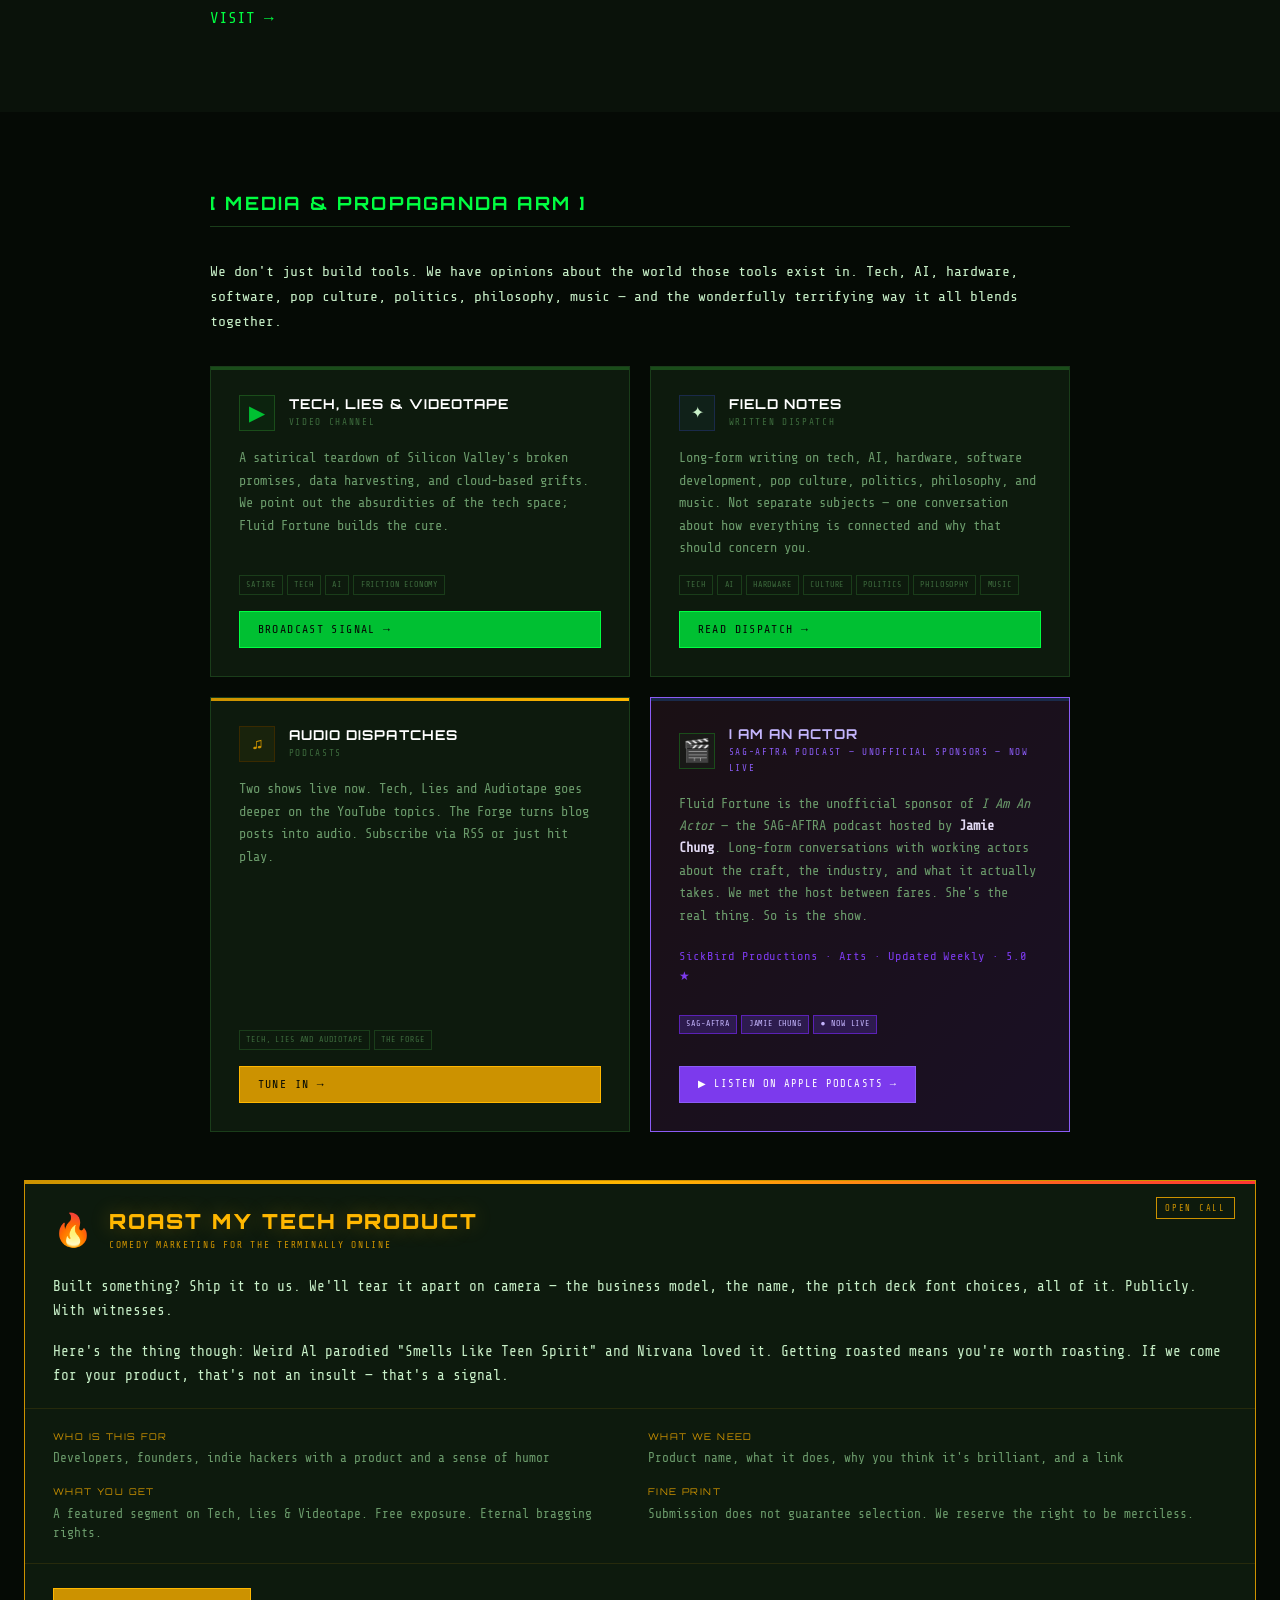
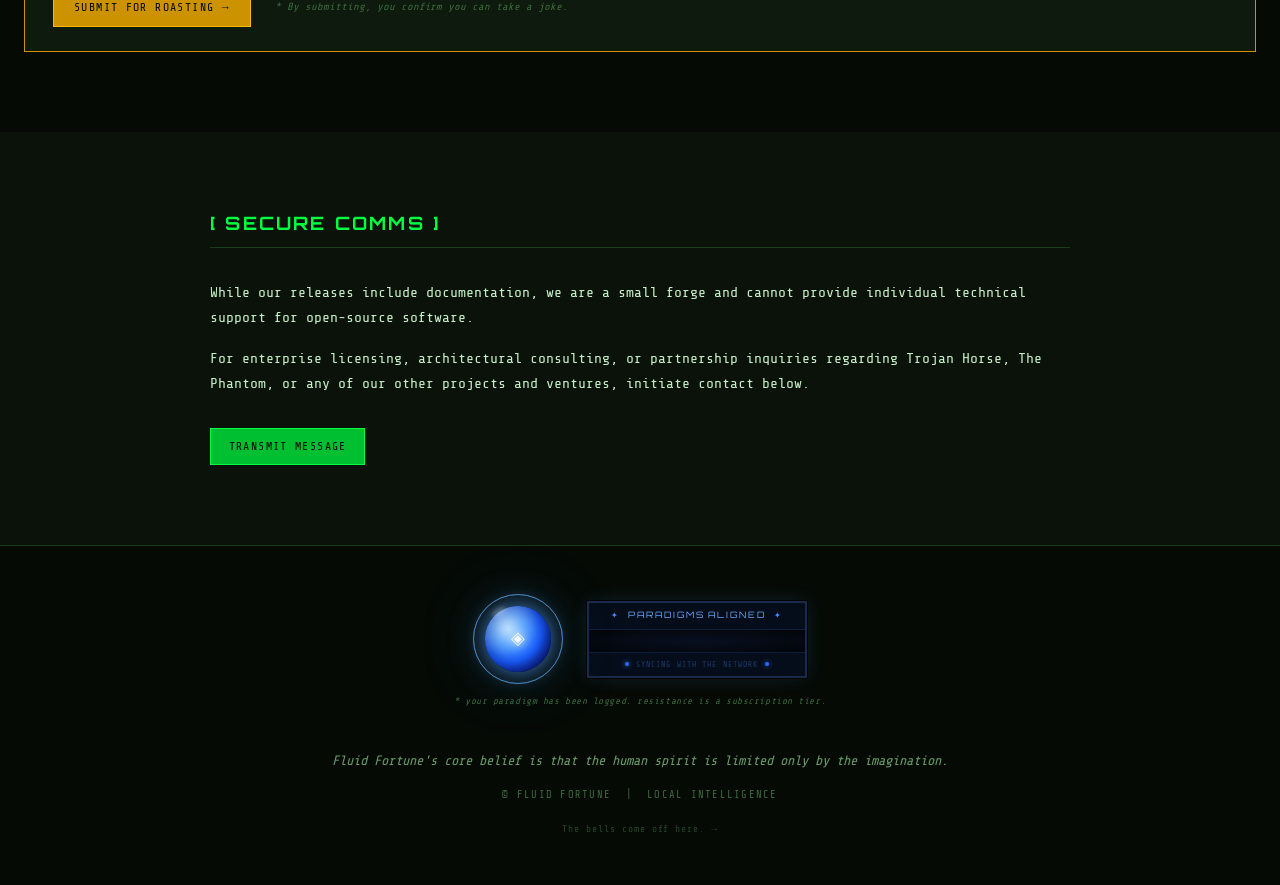
==== commit 91464c66: "Revise project details and update version numbers Updated project descriptions and version numbers i" ====
--- a/index.html
+++ b/index.html
@@ -10,7 +10,7 @@
   <meta property="og:type" content="website">
   <meta property="og:url" content="https://fluidfortune.com">
   <meta property="og:title" content="Fluid Fortune | Pisces Moon OS — Sovereign Computing on $50 Hardware">
-  <meta property="og:description" content="Sovereign computing tools for the era of private intelligence. Pisces Moon OS: Ghost Engine + SPI Bus Treaty. Five deployment targets. 47 firmware apps. 77 HTML apps. Lety IDE. $144 in hardware. First known documented persistent dual-core background tasking for field intelligence on ESP32-S3.">
+  <meta property="og:description" content="Sovereign computing tools for the era of private intelligence. Pisces Moon OS: Ghost Engine + SPI Bus Treaty. Five deployment targets. 52+ firmware apps. 77 HTML apps. Lety IDE. $144 in hardware. First known documented persistent dual-core background tasking for field intelligence on ESP32-S3.">
   <meta property="og:image" content="https://fluidfortune.com/courtjester.jpg">
   <meta property="og:image:width" content="820">
   <meta property="og:image:height" content="1024">
@@ -20,7 +20,7 @@
   <!-- Twitter/X Card -->
   <meta name="twitter:card" content="summary_large_image">
   <meta name="twitter:title" content="Fluid Fortune | Pisces Moon OS — Sovereign Computing on $50 Hardware">
-  <meta name="twitter:description" content="Sovereign computing tools for the era of private intelligence. Pisces Moon OS: Ghost Engine + SPI Bus Treaty. Five deployment targets. 47 firmware apps. 77 HTML apps. Lety IDE. $144 in hardware.">
+  <meta name="twitter:description" content="Sovereign computing tools for the era of private intelligence. Pisces Moon OS: Ghost Engine + SPI Bus Treaty. Five deployment targets. 52+ firmware apps. 77 HTML apps. Lety IDE. $144 in hardware.">
   <meta name="twitter:image" content="https://fluidfortune.com/courtjester.jpg">
   <meta name="twitter:image:alt" content="FluidFortune — The Court Jester of Vibe Coding">
   <link rel="preconnect" href="https://fonts.googleapis.com">
@@ -63,9 +63,9 @@
     "name": "Pisces Moon OS",
     "applicationCategory": "OperatingSystem",
     "operatingSystem": "ESP32-S3, Linux, Android",
-    "description": "The first known documented implementation of persistent dual-core background tasking for field intelligence collection on the ESP32-S3 hardware class. Features the Ghost Engine (Core 0 continuous wardriving, BLE scanning, GPS logging) and the SPI Bus Treaty (first named architectural standard for shared-bus arbitration on ESP32-S3). 47 firmware apps, 77 HTML apps, five deployment targets.",
+    "description": "The first known documented implementation of persistent dual-core background tasking for field intelligence collection on the ESP32-S3 hardware class. Features the Ghost Engine (Core 0 continuous wardriving, BLE scanning, GPS logging) and the SPI Bus Treaty (first named architectural standard for shared-bus arbitration on ESP32-S3). 52+ firmware apps, 77 HTML apps, five deployment targets.",
     "url": "https://fluidfortune.com/pisces-moon.html",
-    "downloadUrl": "https://github.com/FluidFortune/pisces-moon-os/releases/tag/v1.1.1",
+    "downloadUrl": "https://github.com/FluidFortune/pisces-moon-os/releases/tag/v1.2.0",
     "version": "1.1.1",
     "releaseNotes": "https://fluidfortune.com/sovereignty.html",
     "author": {
@@ -101,6 +101,7 @@
         <li><a href="#projects">&gt; PROJECTS</a></li>
         <li><a href="#media">&gt; MEDIA</a></li>
         <li><a href="#roast">&gt; ROAST</a></li>
+        <li><a href="#side-projects">&gt; SIDE PROJECTS</a></li>
         <li><a href="#comms">&gt; COMMS</a></li>
         <li><a href="https://blog.fluidfortune.com" target="_blank">&gt; BLOG</a></li>
         <li><a href="https://podcast.fluidfortune.com" target="_blank">&gt; PODCAST</a></li>
@@ -177,19 +178,27 @@
     <!-- ═══════════════════════════════════════ PROJECTS -->
     <section class="section section--dark" id="projects">
       <div class="section-inner">
-        <h2 class="section-title">[ CURRENT PROJECTS ]</h2>
-
-        <!-- PROJECT GRID — 2 col desktop, 1 col mobile, built for 4 -->
-        <div class="project-grid">
-
-          <!-- PISCES MOON — unified platform -->
+            <h2 class="section-title">[ CURRENT PROJECTS ]</h2>
+
+    <div class="app-panel" id="projects-panel">
+      <div class="app-panel-nav">
+        <button class="app-tab-btn" data-apptab="flagship">FLAGSHIP</button>
+        <button class="app-tab-btn" data-apptab="tools">TOOLS &amp; UTILITIES</button>
+        <button class="app-tab-btn" data-apptab="media-tools">MEDIA &amp; CONTENT</button>
+        <button class="app-tab-btn" data-apptab="the-project">THE PROJECT</button>
+      </div>
+      <div class="app-panel-body">
+
+        <div id="apptab-flagship" class="app-tab-panel">
+          <div class="project-grid">
+<!-- PISCES MOON — unified platform -->
           <article class="project-card project-card--wide project-card--featured" style="grid-column: 1 / -1;">
             <div class="project-header">
               <h3 class="project-name">PISCES MOON</h3>
-              <span class="project-badge project-badge--alpha">v1.1.1 "THE ARSENAL"</span>
+              <span class="project-badge project-badge--alpha">v1.2.0 "MULTI-DEVICE"</span>
               <span class="project-badge project-badge--live" style="margin-left:.25rem">● NOW PUBLIC</span>
             </div>
-            <p class="project-desc">Two inventions that didn't exist before this project. <strong>The Ghost Engine</strong> — a persistent Core 0 process that wardrives, scans BLE, and logs GPS continuously, always, regardless of what the operator is doing. The device is always collecting. The operator never has to think about it. <strong>The SPI Bus Treaty</strong> — the first named architectural standard for shared-bus arbitration on the ESP32-S3, the reason the Ghost Engine never stops. One platform. Five deployment targets: T-Deck Plus field device (47 apps, ESP32-S3 firmware), Pisces Moon Linux on obsolete x86/ARM (77 apps, Debian 13), Android APK, Luckfox Pico 86 Panel, and M5Stack Cardputer. Plus a complete browser-based developer ecosystem: <strong>Lety</strong> — the in-browser IDE with live preview, cloud build, and Web Serial flash to your T-Deck. <strong>Pisces Bridge</strong> — firmware that turns any $10 ESP32 dev board into a sensor that streams WiFi, BLE, LoRa, and GPS detections to any host. Ghost Partition security, local AI inference, LoRa mesh radio, GPS, and ELF module runtime — on hardware costing $50 to $350. Sovereign by design: fully functional offline, optionally networked as an edge node. As of May 15, 2026 — two LilyGo devices running Pisces Moon OS simultaneously in the field, downtown Los Angeles, session 83. The operator chooses.</p>
+            <p class="project-desc">Two inventions that didn't exist before this project. <strong>The Ghost Engine</strong> — a persistent Core 0 process that wardrives, scans BLE, and logs GPS continuously, always, regardless of what the operator is doing. The device is always collecting. The operator never has to think about it. <strong>The SPI Bus Treaty</strong> — the first named architectural standard for shared-bus arbitration on the ESP32-S3, the reason the Ghost Engine never stops. One platform. Five deployment targets: T-Deck Plus (49 apps), T-LoRa Pager (52 apps), Cardputer ADV (47 apps) — all ESP32-S3 firmware, Pisces Moon Linux on obsolete x86/ARM (77 apps, Debian 13), Android APK, Luckfox Pico 86 Panel, and M5Stack Cardputer. Plus a complete browser-based developer ecosystem: <strong>Lety</strong> — the in-browser IDE with live preview, cloud build, and Web Serial flash to your T-Deck. <strong>Pisces Bridge</strong> — firmware that turns any $10 ESP32 dev board into a sensor that streams WiFi, BLE, LoRa, and GPS detections to any host. Ghost Partition security, local AI inference, LoRa mesh radio, GPS, and ELF module runtime — on hardware costing $50 to $350. Sovereign by design: fully functional offline, optionally networked as an edge node. As of May 15, 2026 — two LilyGo devices running Pisces Moon OS simultaneously in the field, downtown Los Angeles, session 83. The operator chooses.</p>
             <div class="project-links">
               <a href="pisces-moon.html" class="btn btn--primary">LEARN MORE →</a>
               <a href="https://piscesdemo.fluidfortune.com" class="btn" target="_blank" rel="noopener">▶ TRY LIVE DEMO</a>
@@ -199,8 +208,12 @@
               <a href="sovereignty.html" class="btn" target="_blank" rel="noopener">WHITE PAPER</a>
             </div>
           </article>
-
-          <!-- THE PHANTOM -->
+          </div>
+        </div>
+
+        <div id="apptab-tools" class="app-tab-panel">
+          <div class="project-grid">
+<!-- THE PHANTOM -->
           <article class="project-card">
             <div class="project-header">
               <h3 class="project-name">THE PHANTOM</h3>
@@ -211,12 +224,11 @@
               <a href="https://github.com/FluidFortune/The-Phantom" class="btn" target="_blank" rel="noopener">VIEW ON GITHUB</a>
             </div>
           </article>
-
-          <!-- SPADRA SMELTER -->
+<!-- SPADRA SMELTER -->
           <article class="project-card">
             <div class="project-header">
               <h3 class="project-name">SPADRA SMELTER</h3>
-              <span class="project-badge project-badge--version">v1.1.1</span>
+              <span class="project-badge project-badge--version">v1.2.0</span>
             </div>
             <p class="project-desc">RF intelligence analysis platform for wardriving datasets. Drop in a WiGLE-format CSV and get a full intelligence picture — interactive heatmap, anomaly detection, OUI vendor enrichment, persistent device tracking, and export-ready reports. No installation. No server. One HTML file.</p>
             <div class="project-links">
@@ -224,8 +236,47 @@
               <a href="https://spadra-smelter.fluidfortune.com" class="btn btn--primary" target="_blank" rel="noopener">LAUNCH TOOL</a>
             </div>
           </article>
-
-          <!-- WOZBOT — spans full width to accommodate the video -->
+<!-- TROJAN HORSE -->
+          <article class="project-card">
+            <div class="project-header">
+              <h3 class="project-name">TROJAN HORSE</h3>
+              <span class="project-badge project-badge--alpha">v0.1.0-alpha</span>
+            </div>
+            <p class="project-desc">A native application wrapper that turns any HTML/JS app into a real desktop application — without Electron's 200MB runtime, without Node.js, without an App Store. ~500 lines of native code per platform. Ships on macOS, Linux, Windows, Android, and iOS. The <code>window.spadra.*</code> bridge gives web apps direct access to the filesystem, serial ports, OS notifications, and hardware — including the T-Deck Plus running Pisces Moon OS. The deployment layer for the entire Fluid Fortune ecosystem.</p>
+            <div class="project-links">
+              <a href="https://github.com/FluidFortune/trojan-horse" class="btn" target="_blank" rel="noopener">VIEW ON GITHUB</a>
+            </div>
+          </article>
+<!-- THE LIGHTHOUSE -->
+          <article class="project-card">
+            <div class="project-header">
+              <h3 class="project-name">THE LIGHTHOUSE</h3>
+              <span class="project-badge project-badge--alpha">v0.1.0-alpha</span>
+            </div>
+            <p class="project-desc">A signal between your device and your AI. The Lighthouse is a lightweight Python server that sits between any HTTP client and your existing Claude.ai or Gemini browser session — no API key, no extra cost, no per-token billing. It types your message, waits for the response, and returns it as JSON. The AI you already pay for, with your existing Projects and memory intact, accessible from any device that can make an HTTP POST. A $60 ESP32 device. A Raspberry Pi. curl. Anything.</p>
+            <p class="project-desc" style="font-size:.75rem;font-style:italic;color:var(--text-muted)">A standard API call returns "Hello! How can I help you today?" The Lighthouse returns a continuation of an existing relationship.</p>
+            <div class="project-links">
+              <a href="https://github.com/FluidFortune/the-lighthouse" class="btn" target="_blank" rel="noopener">VIEW ON GITHUB</a>
+            </div>
+          </article>
+<!-- LITTLE SOUL -->
+          <article class="project-card">
+            <div class="project-header">
+              <h3 class="project-name">LITTLE SOUL</h3>
+              <span class="project-badge project-badge--alpha">v0.1.0-alpha</span>
+            </div>
+            <p class="project-desc">A GitHub-native website builder that runs as a single HTML file. Six themes. Six layouts. Eight section types. Multi-page with auto-generated navigation. Build complete websites and publish directly to GitHub Pages — no server, no database, no subscription, no bloat.</p>
+            <div class="project-links">
+              <a href="https://github.com/FluidFortune/little-soul" class="btn" target="_blank" rel="noopener">VIEW ON GITHUB</a>
+              <a href="https://little-soul.fluidfortune.com" class="btn btn--primary" target="_blank" rel="noopener">OPEN BUILDER</a>
+            </div>
+          </article>
+          </div>
+        </div>
+
+        <div id="apptab-media-tools" class="app-tab-panel">
+          <div class="project-grid">
+<!-- WOZBOT — spans full width to accommodate the video -->
           <article class="project-card project-card--featured project-card--wide" id="wozbot">
             <div class="project-header">
               <h3 class="project-name">WOZBOT</h3>
@@ -255,8 +306,7 @@
               </div>
             </div>
           </article>
-
-          <!-- PUNKY -->
+<!-- PUNKY -->
           <article class="project-card">
             <div class="project-header">
               <h3 class="project-name">PUNKY</h3>
@@ -268,54 +318,12 @@
               <a href="https://punky.fluidfortune.com" class="btn btn--primary" target="_blank" rel="noopener">OPEN EDITOR</a>
             </div>
           </article>
-
-          <!-- TROJAN HORSE -->
-          <article class="project-card">
-            <div class="project-header">
-              <h3 class="project-name">TROJAN HORSE</h3>
-              <span class="project-badge project-badge--alpha">v0.1.0-alpha</span>
-            </div>
-            <p class="project-desc">A native application wrapper that turns any HTML/JS app into a real desktop application — without Electron's 200MB runtime, without Node.js, without an App Store. ~500 lines of native code per platform. Ships on macOS, Linux, Windows, Android, and iOS. The <code>window.spadra.*</code> bridge gives web apps direct access to the filesystem, serial ports, OS notifications, and hardware — including the T-Deck Plus running Pisces Moon OS. The deployment layer for the entire Fluid Fortune ecosystem.</p>
-            <div class="project-links">
-              <a href="https://github.com/FluidFortune/trojan-horse" class="btn" target="_blank" rel="noopener">VIEW ON GITHUB</a>
-            </div>
-          </article>
-
-          <!-- THE LIGHTHOUSE -->
-          <article class="project-card">
-            <div class="project-header">
-              <h3 class="project-name">THE LIGHTHOUSE</h3>
-              <span class="project-badge project-badge--alpha">v0.1.0-alpha</span>
-            </div>
-            <p class="project-desc">A signal between your device and your AI. The Lighthouse is a lightweight Python server that sits between any HTTP client and your existing Claude.ai or Gemini browser session — no API key, no extra cost, no per-token billing. It types your message, waits for the response, and returns it as JSON. The AI you already pay for, with your existing Projects and memory intact, accessible from any device that can make an HTTP POST. A $60 ESP32 device. A Raspberry Pi. curl. Anything.</p>
-            <p class="project-desc" style="font-size:.75rem;font-style:italic;color:var(--text-muted)">A standard API call returns "Hello! How can I help you today?" The Lighthouse returns a continuation of an existing relationship.</p>
-            <div class="project-links">
-              <a href="https://github.com/FluidFortune/the-lighthouse" class="btn" target="_blank" rel="noopener">VIEW ON GITHUB</a>
-            </div>
-          </article>
-              <span class="project-badge project-badge--alpha">v0.1.0-alpha</span>
-            </div>
-            <p class="project-desc">A lightweight, GitHub-native podcast publisher that runs as a single HTML file in your browser. Add episodes, generate show pages, and publish valid RSS feeds directly to your GitHub Pages podcast site with one click. No server. No install. No subscription.</p>
-            <div class="project-links">
-              <a href="https://github.com/FluidFortune/static" class="btn" target="_blank" rel="noopener">VIEW ON GITHUB</a>
-              <a href="https://static.fluidfortune.com" class="btn btn--primary" target="_blank" rel="noopener">OPEN PUBLISHER</a>
-            </div>
-          </article>
-
-          <!-- LITTLE SOUL -->
-          <article class="project-card">
-            <div class="project-header">
-              <h3 class="project-name">LITTLE SOUL</h3>
-              <span class="project-badge project-badge--alpha">v0.1.0-alpha</span>
-            </div>
-            <p class="project-desc">A GitHub-native website builder that runs as a single HTML file. Six themes. Six layouts. Eight section types. Multi-page with auto-generated navigation. Build complete websites and publish directly to GitHub Pages — no server, no database, no subscription, no bloat.</p>
-            <div class="project-links">
-              <a href="https://github.com/FluidFortune/little-soul" class="btn" target="_blank" rel="noopener">VIEW ON GITHUB</a>
-              <a href="https://little-soul.fluidfortune.com" class="btn btn--primary" target="_blank" rel="noopener">OPEN BUILDER</a>
-            </div>
-          </article>
-
-          <!-- THE PROJECT — living document, spans full width -->
+          </div>
+        </div>
+
+        <div id="apptab-the-project" class="app-tab-panel">
+          <div class="project-grid">
+<!-- THE PROJECT — living document, spans full width -->
           <article class="project-card project-card--wide" style="grid-column: 1 / -1;">
             <div class="project-header">
               <h3 class="project-name">THE FLUID FORTUNE PROJECT</h3>
@@ -326,8 +334,60 @@
               <a href="project.html" class="btn btn--primary">READ THE DOCUMENT →</a>
             </div>
           </article>
-
-        </div><!-- /project-grid -->
+          </div>
+        </div>
+
+      </div>
+    </div><!-- /app-panel -->
+
+      </div>
+    </section>
+
+        <!-- ═══════════════════════════════════════ SIDE PROJECTS -->
+    <section class="section section--dark" id="side-projects">
+      <div class="section-inner">
+        <h2 class="section-title">[ THE SIDE PROJECTS ]</h2>
+        <div class="section-body">
+          <p>Standalone experiments, tools, and experiences that live outside the main forge. Different audiences, different purposes — same philosophy.</p>
+        </div>
+        <div class="side-projects-grid">
+
+          <div class="side-project-card">
+            <div class="side-project-name">VIBE CALC</div>
+            <div class="side-project-url">vibecalc.fluidfortune.com</div>
+            <div class="side-project-desc">A calculator that answers in vibes instead of numbers. The first app shipped on the Pisces Moon Linux platform. Zero practical value. Infinite personality.</div>
+            <a href="https://vibecalc.fluidfortune.com" class="side-project-link" target="_blank" rel="noopener">LAUNCH →</a>
+          </div>
+
+          <div class="side-project-card">
+            <div class="side-project-name">THE DENIRO ZONE</div>
+            <div class="side-project-url">the-deniro-zone.fluidfortune.com</div>
+            <div class="side-project-desc">A dedicated corner of the internet for a very specific obsession. You either get it or you don't. Robert De Niro would probably not get it.</div>
+            <a href="https://the-deniro-zone.fluidfortune.com" class="side-project-link" target="_blank" rel="noopener">ENTER →</a>
+          </div>
+
+          <div class="side-project-card">
+            <div class="side-project-name">AMARA</div>
+            <div class="side-project-url">amara.fluidfortune.com</div>
+            <div class="side-project-desc">A standalone experience. Details forthcoming.</div>
+            <a href="https://amara.fluidfortune.com" class="side-project-link" target="_blank" rel="noopener">VISIT →</a>
+          </div>
+
+          <div class="side-project-card">
+            <div class="side-project-name">PORTLAND</div>
+            <div class="side-project-url">portland.fluidfortune.com</div>
+            <div class="side-project-desc">A standalone experience. Details forthcoming.</div>
+            <a href="https://portland.fluidfortune.com" class="side-project-link" target="_blank" rel="noopener">VISIT →</a>
+          </div>
+
+          <div class="side-project-card">
+            <div class="side-project-name">TRUE CRIME</div>
+            <div class="side-project-url">truecrime.fluidfortune.com</div>
+            <div class="side-project-desc">A standalone experience. Details forthcoming.</div>
+            <a href="https://truecrime.fluidfortune.com" class="side-project-link" target="_blank" rel="noopener">VISIT →</a>
+          </div>
+
+        </div>
       </div>
     </section>
 
@@ -397,19 +457,20 @@
               <div class="media-card-icon" style="color:#8b5cf6;font-size:1.4rem">🎬</div>
               <div>
                 <h3 class="media-card-title" style="color:#c4b5fd">I AM AN ACTOR</h3>
-                <p class="media-card-sub" style="color:#8b5cf6">SAG-AFTRA PODCAST — UNOFFICIAL SPONSORS</p>
-              </div>
-            </div>
-            <p class="media-card-desc">Fluid Fortune is the unofficial sponsor of <em>I Am An Actor</em> — the new SAG-AFTRA podcast hosted by <strong style="color:#e2d9f3">Jamie Chung</strong>, launching May 12th, 2026. First guest: <strong style="color:#e2d9f3">Kate Hudson</strong>. Long-form conversations with working actors about the craft, the industry, and what it actually takes.</p>
-            <p class="media-card-desc" style="font-size:.75rem;color:#7c3aed;font-family:var(--font-mono);letter-spacing:.08em;margin-top:.25rem">We met the host between fares. She's the real thing. So is the show.</p>
+                <p class="media-card-sub" style="color:#8b5cf6">SAG-AFTRA PODCAST — UNOFFICIAL SPONSORS — NOW LIVE</p>
+              </div>
+            </div>
+            <p class="media-card-desc">Fluid Fortune is the unofficial sponsor of <em>I Am An Actor</em> — the SAG-AFTRA podcast hosted by <strong style="color:#e2d9f3">Jamie Chung</strong>. Long-form conversations with working actors about the craft, the industry, and what it actually takes. We met the host between fares. She's the real thing. So is the show.</p>
+            <p class="media-card-desc" style="font-size:.75rem;color:#7c3aed;font-family:var(--font-mono);letter-spacing:.08em;margin-top:.25rem">SickBird Productions · Arts · Updated Weekly · 5.0 ★</p>
             <div class="media-card-tags" style="margin-top:.75rem">
               <span style="background:#2d1b4e;color:#c4b5fd;border-color:#5b21b6">SAG-AFTRA</span>
               <span style="background:#2d1b4e;color:#c4b5fd;border-color:#5b21b6">JAMIE CHUNG</span>
-              <span style="background:#2d1b4e;color:#c4b5fd;border-color:#5b21b6">LAUNCHING MAY 12</span>
-            </div>
-            <div style="margin-top:1rem;padding:.6rem 1rem;background:#12091f;border:1px solid #4c1d95;font-family:var(--font-mono);font-size:.62rem;color:#7c3aed;letter-spacing:.1em">
-              MORE INFORMATION COMING SOON →
-            </div>
+              <span style="background:#2d1b4e;color:#c4b5fd;border-color:#5b21b6">● NOW LIVE</span>
+            </div>
+            <div style="margin-top:1rem">
+              <a href="https://podcasts.apple.com/us/podcast/i-am-an-actor/id1895304979" class="btn btn--primary" target="_blank" rel="noopener" style="background:#7c3aed;border-color:#8b5cf6;color:#fff;font-family:var(--font-mono);font-size:.65rem;letter-spacing:.1em;padding:.55rem 1.1rem;text-decoration:none;display:inline-block">▶ LISTEN ON APPLE PODCASTS →</a>
+            </div>
+          </div>
           </div>
 
         </div><!-- /media-grid -->
@@ -612,4 +673,38 @@
     // Typewriter effect on hero sub
     const sub = document.querySelector('.tagline-sub');
     if (sub) {
-      co
+      nst originalText = sub.textContent;
+      sub.textContent = '';
+      let i = 0;
+      function type() {
+        if (i < originalText.length) {
+          sub.textContent += originalText.charAt(i);
+          i++;
+          setTimeout(type, 28);
+        }
+      }
+      setTimeout(type, 800);
+    }
+
+  </script>
+
+  <!-- ── PROJECT PANEL TABS ───────────────────────────── -->
+  <script>
+  (function() {
+    var panels = document.querySelectorAll('#projects-panel .app-tab-panel');
+    var btns   = document.querySelectorAll('#projects-panel .app-tab-btn');
+    function activateProj(id) {
+      btns.forEach(function(b){ b.classList.toggle('active', b.dataset.apptab === id); });
+      panels.forEach(function(p){ p.classList.toggle('active', p.id === 'apptab-' + id); });
+      var body = document.querySelector('#projects-panel .app-panel-body');
+      if (body) body.scrollTop = 0;
+    }
+    btns.forEach(function(btn){
+      btn.addEventListener('click', function(){ activateProj(btn.dataset.apptab); });
+    });
+    activateProj('flagship');
+  })();
+  </script>
+
+</body>
+</html>
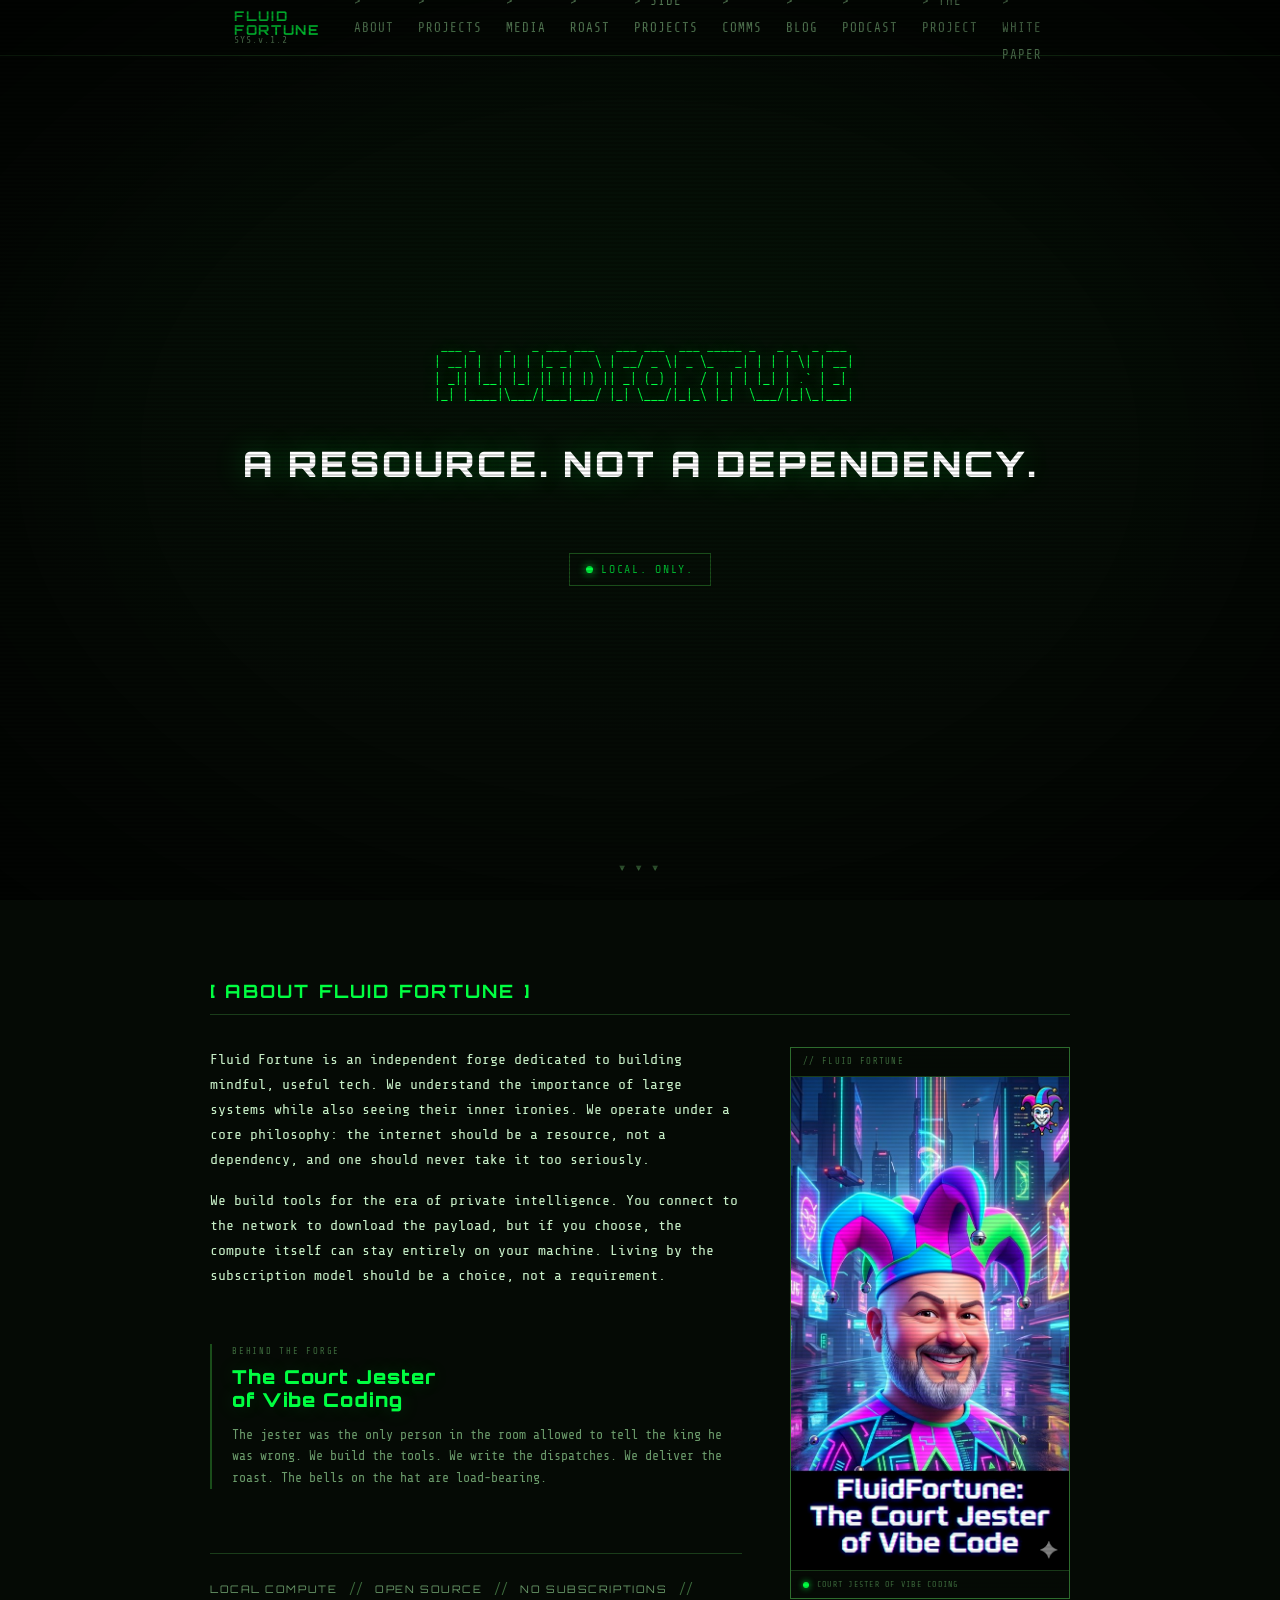
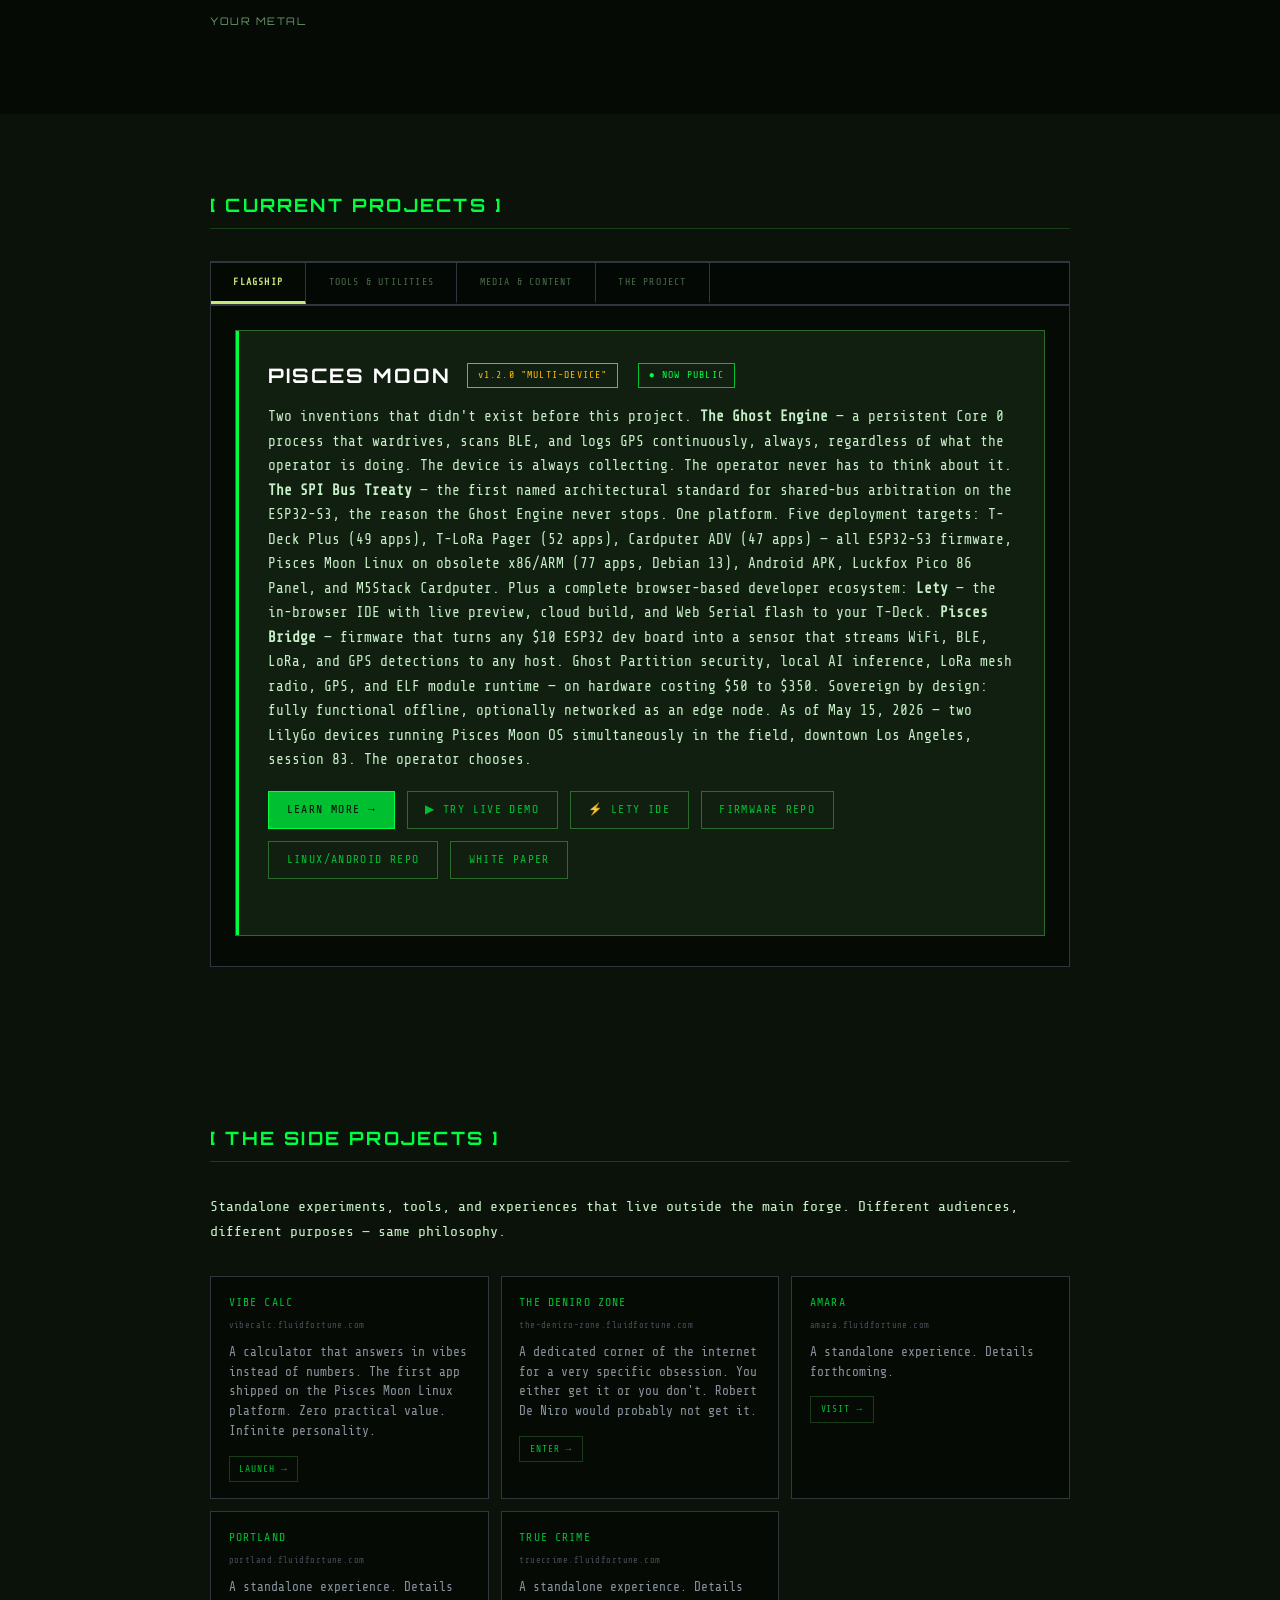
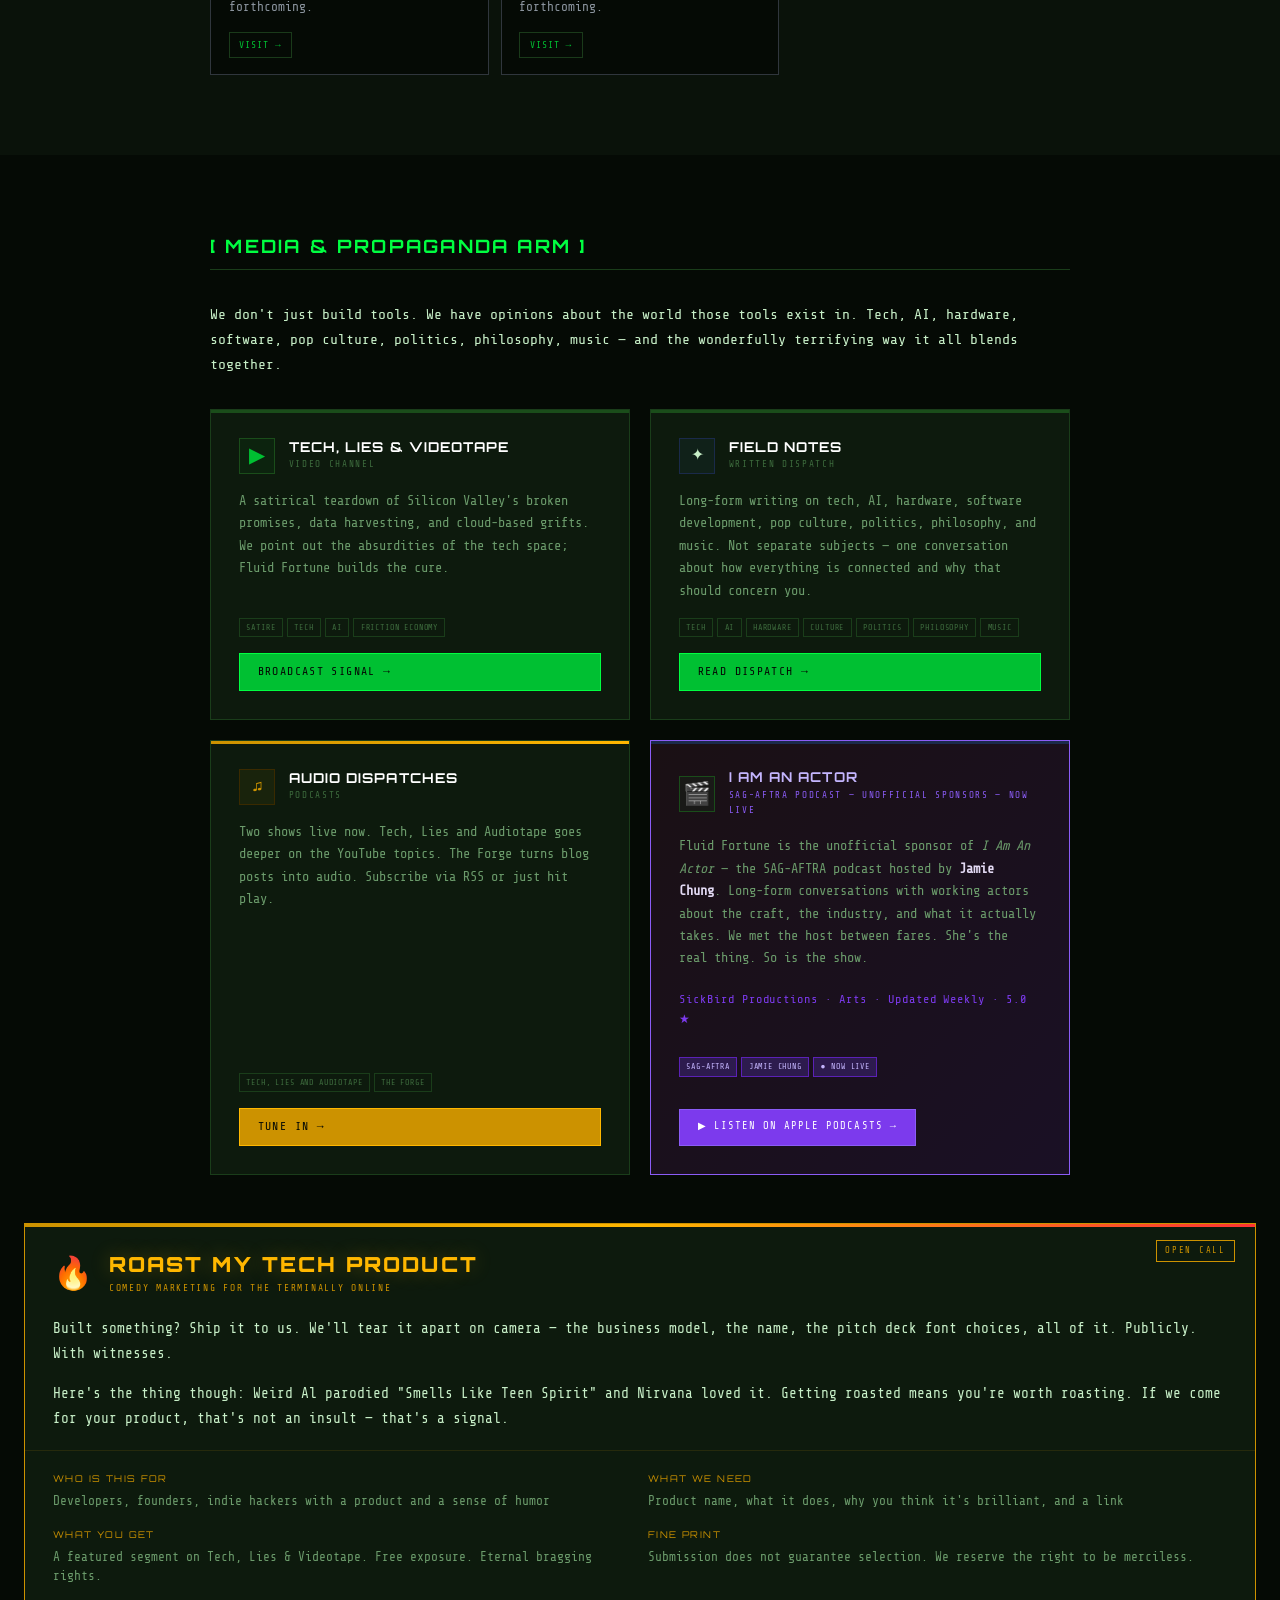
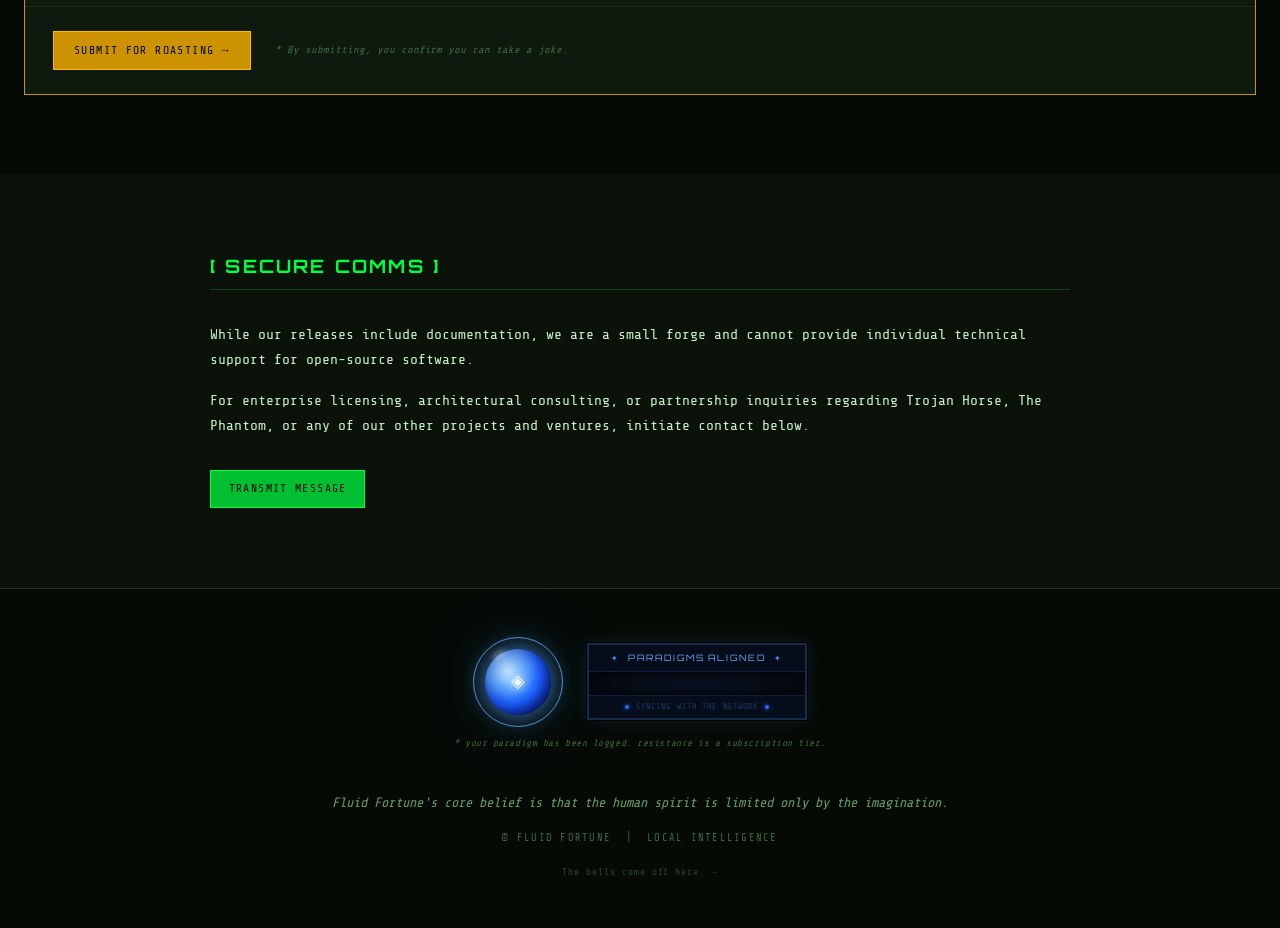
==== commit 4652f2d1: "Enhance styles for app panel and side projects Added styles for app panel and side projects layout." ====
--- a/index.html
+++ b/index.html
@@ -80,6 +80,40 @@
     }
   }
   </script>
+
+  <style>
+    /* ── APP PANEL TAB SYSTEM ─────────────────────────────────── */
+    .app-panel{border:1px solid #30363d;background:#050a05;overflow:hidden;margin-top:1.5rem}
+    .app-panel-nav{display:flex;background:#040804;border-bottom:2px solid #30363d;border-top:1px solid #30363d;overflow-x:auto;scrollbar-width:none}
+    .app-panel-nav::-webkit-scrollbar{display:none}
+    .app-tab-btn{
+      font-family:'Share Tech Mono',monospace;font-size:.62rem;letter-spacing:.12em;
+      color:#4a6a4a;padding:.85rem 1.4rem;
+      background:none;border:none;
+      border-bottom:3px solid transparent;
+      border-right:1px solid #30363d;
+      cursor:pointer;white-space:nowrap;
+      transition:.2s;text-transform:uppercase;flex-shrink:0;
+    }
+    .app-tab-btn:hover{color:#c8e87a;background:rgba(200,232,122,.06);border-bottom-color:rgba(200,232,122,.3)}
+    .app-tab-btn.active{color:#c8e87a;background:#040904;border-bottom:3px solid #c8e87a;font-weight:bold}
+    .app-panel-body{height:660px;overflow-y:auto;padding:1.5rem;scrollbar-width:thin;scrollbar-color:#30363d transparent}
+    .app-panel-body::-webkit-scrollbar{width:4px}
+    .app-panel-body::-webkit-scrollbar-thumb{background:#30363d}
+    .app-tab-panel{display:none !important}
+    .app-tab-panel.active{display:block !important}
+
+    /* ── SIDE PROJECTS ─────────────────────────────────────────── */
+    .side-projects-grid{display:grid;grid-template-columns:repeat(auto-fill,minmax(220px,1fr));gap:.75rem;margin-top:1.25rem}
+    .side-project-card{border:1px solid #30363d;background:#050a05;padding:1rem 1.1rem;transition:border-color .2s}
+    .side-project-card:hover{border-color:#00c032}
+    .side-project-name{font-family:'Share Tech Mono',monospace;font-size:.72rem;letter-spacing:.1em;color:#00c032;margin-bottom:.35rem}
+    .side-project-url{font-family:'Share Tech Mono',monospace;font-size:.55rem;color:#484f58;margin-bottom:.6rem;letter-spacing:.05em}
+    .side-project-desc{font-size:.8rem;color:#8b949e;line-height:1.55;margin-bottom:.75rem}
+    .side-project-link{font-family:'Share Tech Mono',monospace;font-size:.6rem;color:#00c032;text-decoration:none;letter-spacing:.1em;border:1px solid #1a3a1a;padding:.25rem .6rem;display:inline-block;transition:.15s}
+    .side-project-link:hover{background:#1a3a1a;color:#00ff41}
+  </style>
+
 </head>
 <body>
 
